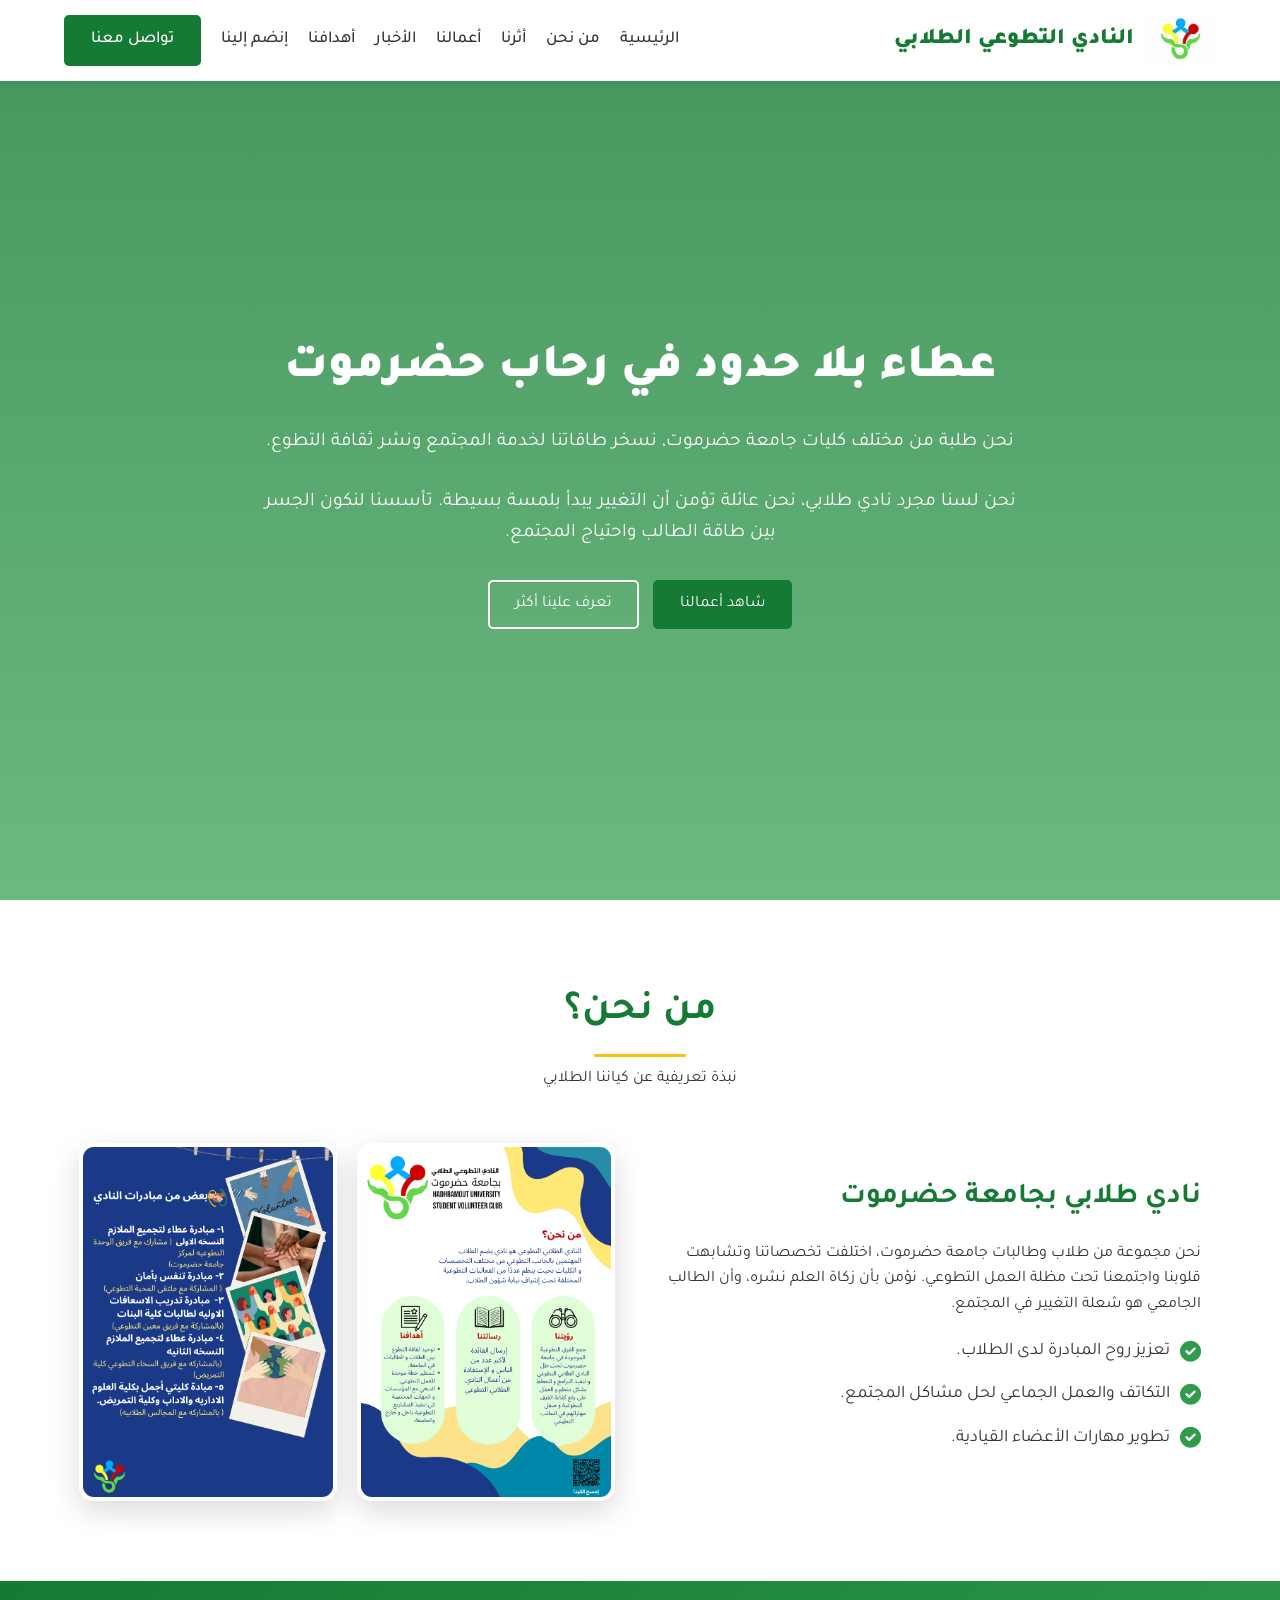
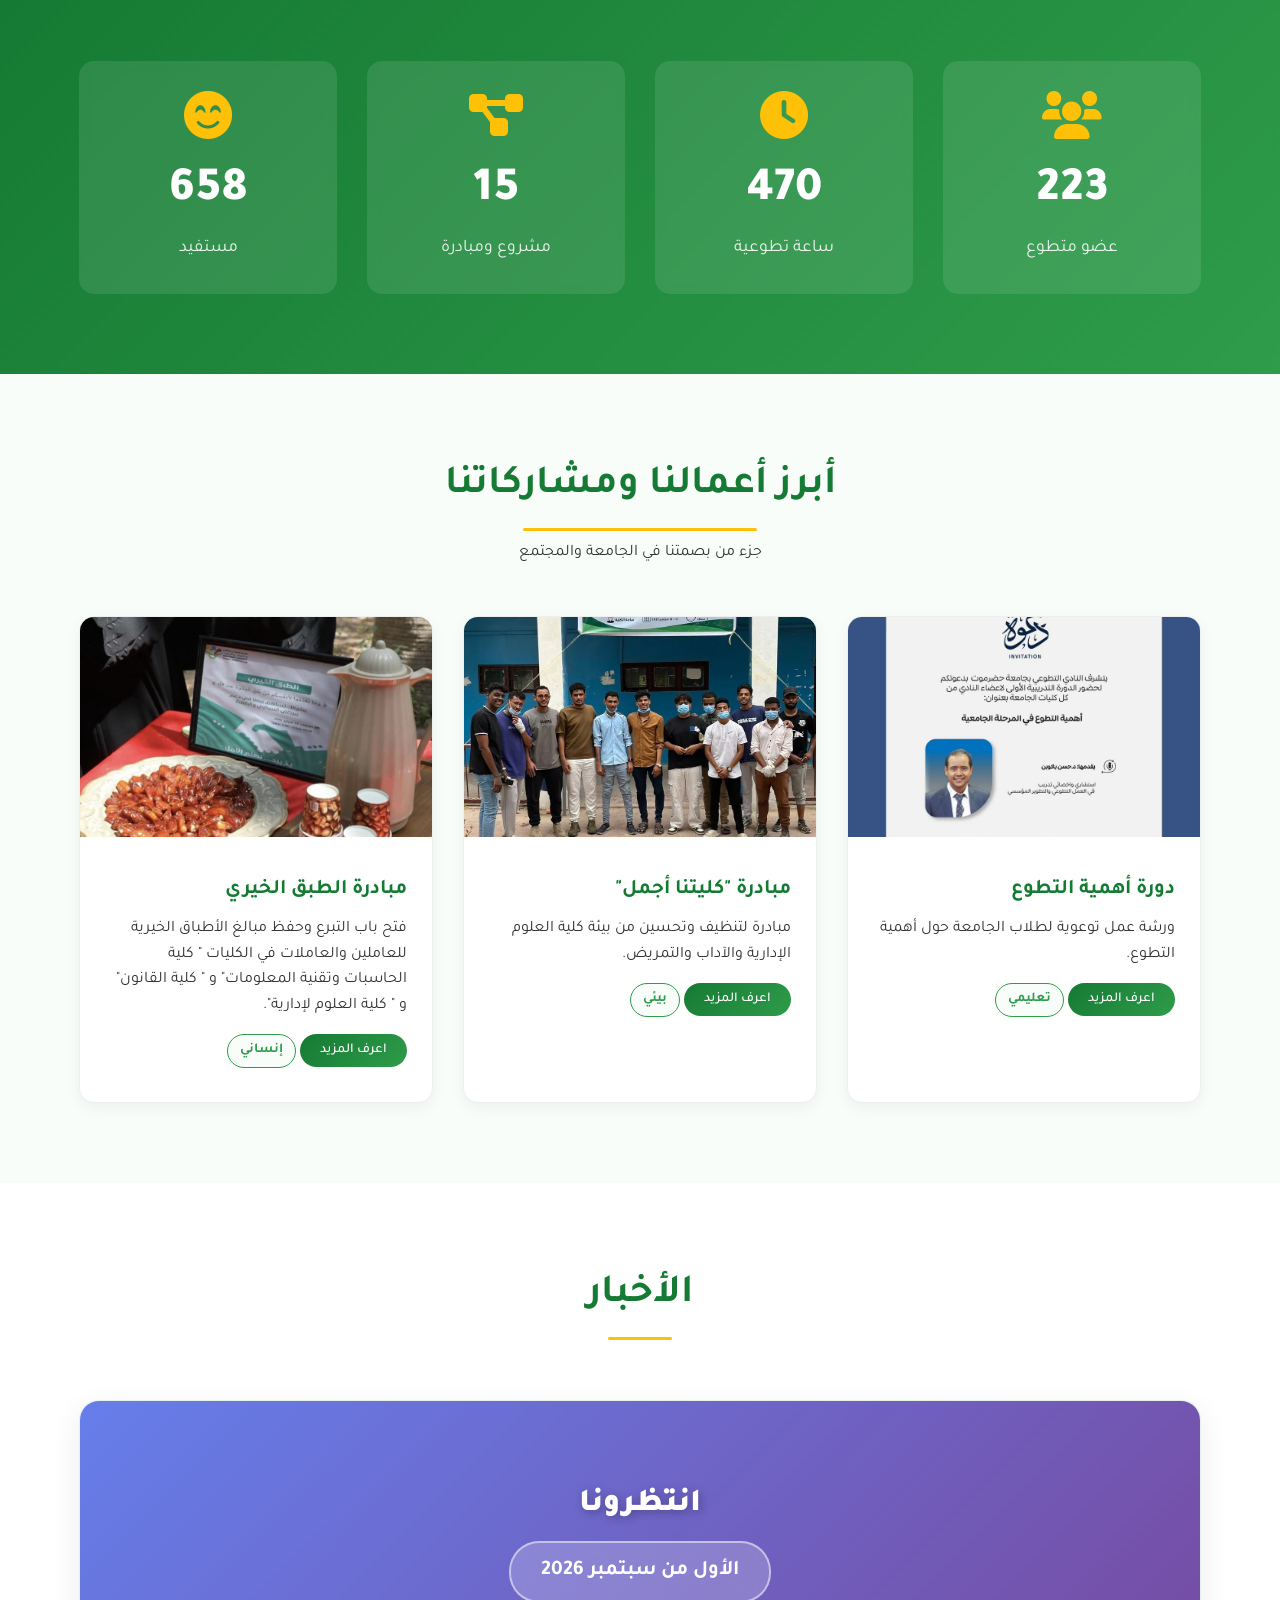
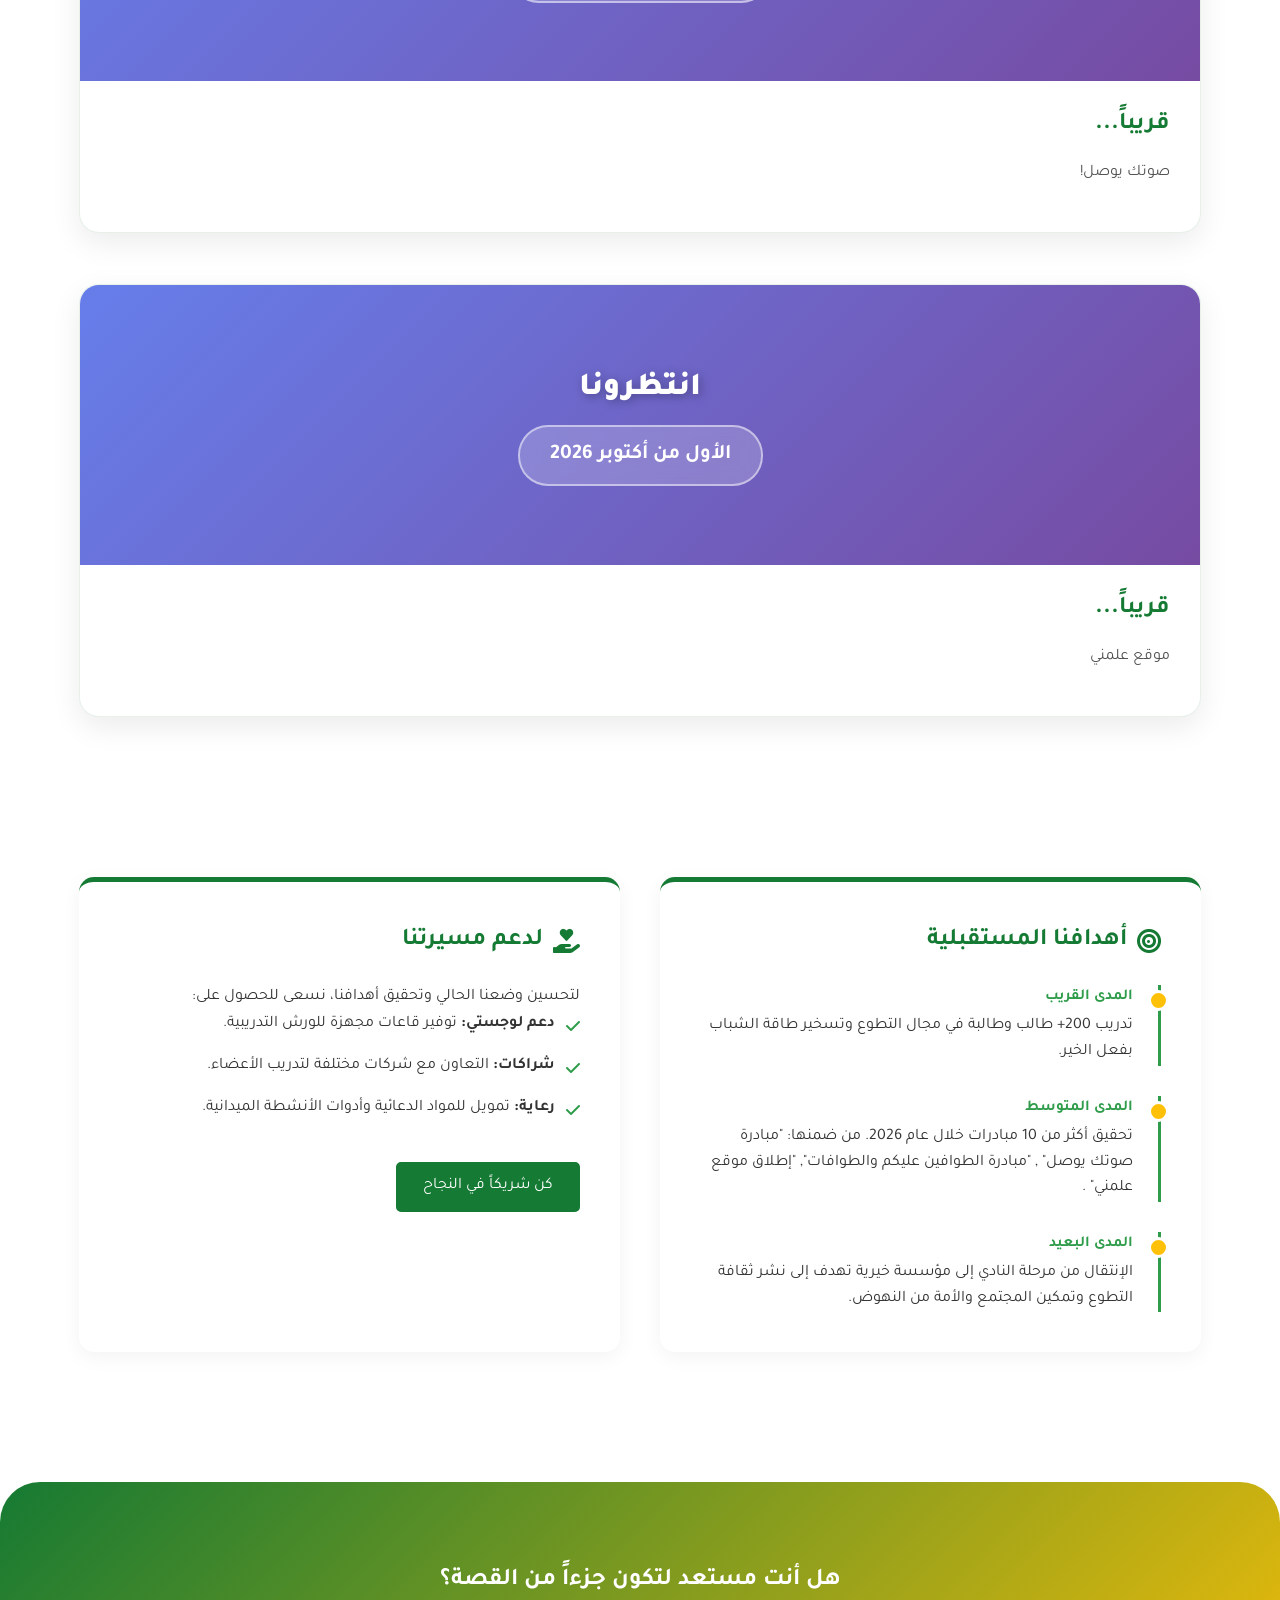
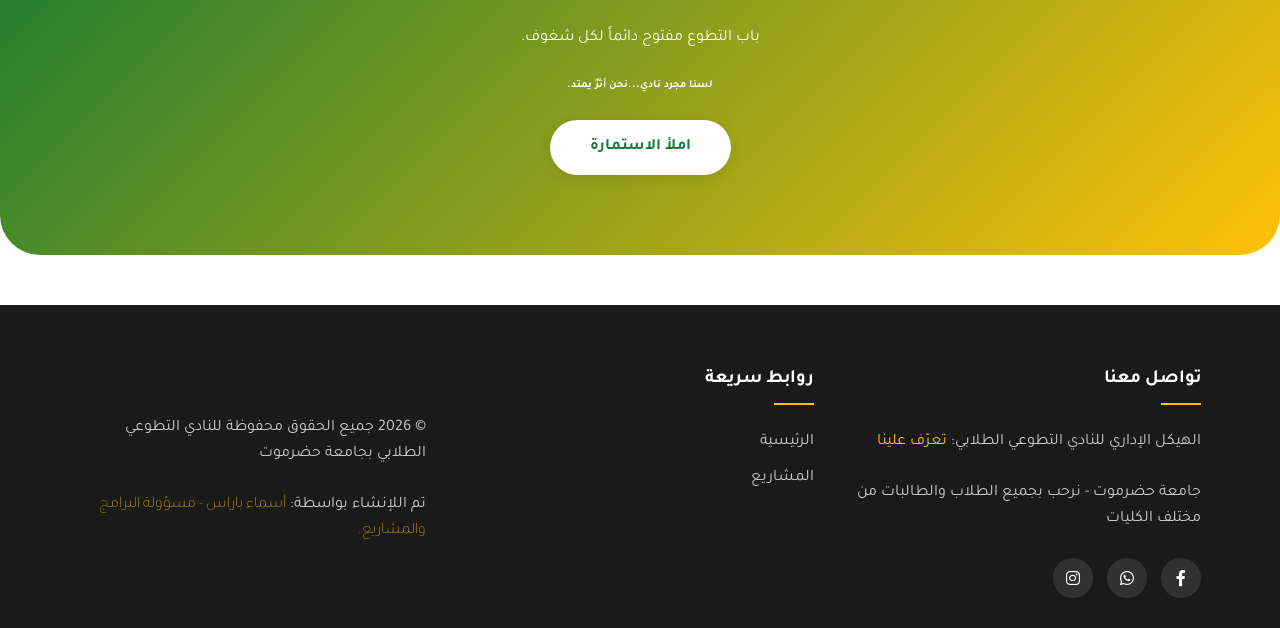
==== index.html @ a48327f8 "اضافة تشويق لموقع علمني" ====
<!DOCTYPE html>
<html lang="ar" dir="rtl">
<head>
    <meta charset="UTF-8">
    <meta name="viewport" content="width=device-width, initial-scale=1.0">
    <title>النادي التطوعي - جامعة حضرموت</title>
    <link href="https://fonts.googleapis.com/css2?family=Tajawal:wght@300;500;700;900&display=swap" rel="stylesheet">
    <link rel="stylesheet" href="https://cdnjs.cloudflare.com/ajax/libs/font-awesome/6.0.0/css/all.min.css">
    <link rel="stylesheet" href="style.css">
    <link rel="icon" type="image/jpeg" href="imgs/logofinal.jpeg">
    <meta property="og:title" content="النادي التطوعي الطلابي - جامعة حضرموت">
<meta property="og:description" content="منصة النادي الرسمية.. نساهم في بناء المجتمع ونشر ثقافة التطوع بين طلاب جامعة حضرموت.">
<meta property="og:image" content="https://hu-sv-club.netlify.app/imgs/logo.png">
<meta property="og:url" content="https://hu-sv-club.netlify.app">
</head>
<body>

    <header>
        <div class="container nav-container">
            <div class="logo">
                <img src="imgs/logofinal.jpeg" alt="شعار النادي التطوعي الطلابي" class="logo-img">
                <h2>النادي التطوعي الطلابي</h2>
            </div>
            <nav>
                <ul id="nav-menu">
                    <li><a href="#home">الرئيسية</a></li>
                    <li><a href="#about">من نحن</a></li>
                    <li><a href="#impact">أثرنا</a></li>
                    <li><a href="#activities">أعمالنا</a></li>
                    <li><a href="#news">الأخبار </a></li>
                    <li><a href="#goals">أهدافنا </a></li>                
                    <li><a href="#join">إنضم إلينا </a></li>                   
                    <li><a href="#contact" class="btn-primary">تواصل معنا</a></li>
                </ul>
            </nav>
            <div class="hamburger">
                <i class="fas fa-bars"></i>
            </div>
        </div>
    </header>

    <section id="home" class="hero">
        <div class="overlay"></div>
        <div class="hero-content">
            <h1 class="animate-up">عطاء بلا حدود في رحاب حضرموت</h1>
            <p class="animate-up delay-1">نحن طلبة من مختلف كليات جامعة حضرموت, نسخر طاقاتنا لخدمة المجتمع ونشر ثقافة التطوع.</p>
            <p class="animate-up delay-2">نحن لسنا مجرد نادي طلابي، نحن عائلة تؤمن أن التغيير يبدأ بلمسة بسيطة. تأسسنا لنكون الجسر بين طاقة الطالب واحتياج المجتمع.</p>
            <div class="hero-btns animate-up delay-2">
                <a href="#activities" class="btn-primary">شاهد أعمالنا</a>
                <a href="#about" class="btn-outline">تعرف علينا أكثر</a>
            </div>
        </div>
    </section>

    <section id="about" class="section">
        <div class="container">
            <div class="section-title">
                <h2>من نحن؟</h2>
                <p>نبذة تعريفية عن كياننا الطلابي</p>
            </div>
            <div class="about-grid">
                <div class="about-text hidden">
                    <h3>نادي طلابي بجامعة حضرموت</h3>
                    <p>نحن مجموعة من طلاب وطالبات جامعة حضرموت، اختلفت تخصصاتنا وتشابهت قلوبنا واجتمعنا تحت مظلة العمل التطوعي. نؤمن بأن زكاة العلم نشره، وأن الطالب الجامعي هو شعلة التغيير في المجتمع.</p>
                    
                    <ul class="about-list">
                        <li><i class="fas fa-check-circle"></i> تعزيز روح المبادرة لدى الطلاب.</li>
                        <li><i class="fas fa-check-circle"></i> التكاتف والعمل الجماعي لحل مشاكل المجتمع.</li>
                        <li><i class="fas fa-check-circle"></i> تطوير مهارات الأعضاء القيادية.</li>
                    </ul>
                </div>
                <div class="about-images-container hidden">
                    <div class="about-gallery">
                        <div class="gallery-item">
                            <img src="imgs/whoarewe1.png" alt="من نحن">
                            <div class="gallery-overlay"></div>
                        </div>
                        <div class="gallery-item">
                            <img src="imgs/whoarewe2.png" alt="من نحن">
                            <div class="gallery-overlay"></div>
                        </div>
                    </div>
                </div>
            </div>
        </div>
    </section>

    <section id="impact" class="impact-section">
        <div class="container">
            <div class="stats-grid">
                <div class="stat-item">
                    <i class="fas fa-users"></i>
                    <h3 class="counter" data-target="223">0</h3>
                    <p>عضو متطوع</p>
                </div>
                <div class="stat-item">
                    <i class="fas fa-clock"></i>
                    <h3 class="counter" data-target="500">0</h3>
                    <p>ساعة تطوعية</p>
                </div>
                <div class="stat-item">
                    <i class="fas fa-project-diagram"></i>
                    <h3 class="counter" data-target="15">0</h3>
                    <p>مشروع ومبادرة</p>
                </div>
                <div class="stat-item">
                    <i class="fas fa-smile-beam"></i>
                    <h3 class="counter" data-target="700">0</h3>
                    <p>مستفيد</p>
                </div>
            </div>
        </div>
    </section>

    <section id="activities" class="section bg-light">
        <div class="container">
            <div class="section-title">
                <h2>أبرز أعمالنا ومشاركاتنا</h2>
                <p>جزء من بصمتنا في الجامعة والمجتمع</p>
            </div>
            <div class="projects-grid">
                <div class="project-card hidden">
                    <div class="card-img">
                        <img src="imgs/act1.jpeg" alt="نشاط تعليمي">
                    </div>
                    <div class="card-content">
                        <h4>دورة أهمية التطوع</h4>
                        <p>ورشة عمل توعوية لطلاب الجامعة حول أهمية التطوع.</p>
                        <button class="btn-read-more btn-small" onclick="toggleProjectDetails(this)">اعرف المزيد</button>
                        <div class="project-details">
                            <p>أقيمت هذه الدورة بهدف رفع الوعي بأهمية العمل التطوعي للطلاب الجامعيين، حيث شهدت حضوراً واسعاً من مختلف الكليات. وقدّم محاور اللقاء الدكتور حسن باكوبن, الذي أسهم بطرحه العلمي وخبرته في إثراء محتوى اللقاء وتحقيق أهدافه.</p>
                            <ul>
                                <li>تعزيز ثقافة العمل التطوعي وتوسيع دائرة المشاركة المجتمعية </li>
                                <li>إعداد كوادر طلابية فعّالة وتقسيم الكليات إلى فرق تطوعية تعمل تحت مظلة النادي التطوعي الطلابي</li>
                                <li>تعريف شامل بمفهوم العمل التطوعي وأهدافه</li>
                                <li>الحوارات والمناقشات مع الطلبة المهتمين بالانضمام للعمل التطوعي</li>
                                <li>عرض نماذج ناجحة من المشاريع التطوعية</li>
                                <li>تفعيل دور الشباب في خدمة المجتمع</li>
                            </ul>
                            <p>استفاد من هذه الورشة أكثر من 200 طالباً وطالبة.</p>
                        </div>
                        <span class="tag">تعليمي</span>
                    </div>
                </div>
                <div class="project-card hidden">
                    <div class="card-img">
                        <img src="imgs/cleanjpg.jpeg" alt="مبادرة كليتنا أجمل ">
                    </div>
                    <div class="card-content">
                        <h4>مبادرة "كليتنا أجمل"</h4>
                        <p>مبادرة لتنظيف وتحسين من بيئة كلية العلوم الإدارية والآداب والتمريض.</p>
                        <button class="btn-read-more btn-small" onclick="toggleProjectDetails(this)">اعرف المزيد</button>
                        <div class="project-details">
                            <p>انطلقت هذه المبادرة من حرصنا على توفير بيئة تعليمية نظيفة وصحية للطلاب وأعضاء هيئة التدريس.</p>
                            <ul>
                                <li>تنظيف ساحة الكلية </li>
                                <li>زراعة أشجار وأزهار داخل الحرم الجامعي</li>
                                <li>التوعية بطريقة رمي النفايات بشكل صحيح</li>
                                <li>توزيع صناديق النفايات على المناطق المختلفة بالكلية</li>
                            </ul>
                            <p>شارك في هذه المبادرة أكثر من 12 متطوعاً وحققت نتائج مذهلة في تحسين بيئة الكليات.</p>
                        </div>
                        <span class="tag">بيئي</span>
                    </div>
                </div>
                <div class="project-card hidden">
                    <div class="card-img">
                        <img src="imgs/work3.PNG" alt="الطبق الخيري">
                    </div>
                    <div class="card-content">
                        <h4>مبادرة الطبق الخيري</h4>
                        <p>فتح باب التبرع وحفظ مبالغ الأطباق الخيرية للعاملين والعاملات في الكليات " كلية الحاسبات وتقنية المعلومات" و " كلية القانون" و " كلية العلوم لإدارية".</p>
                        <button class="btn-read-more btn-small" onclick="toggleProjectDetails(this)">اعرف المزيد</button>
                        <div class="project-details">
                            <p>هدفت هذه المبادرة إلى مد يد العون للعاملين والعاملات في الكليات، حيث تم جمع التبرعات من الطلاب وأعضاء هيئة التدريس.</p>
                            <ul>
                                <li>جمع التبرعات المالية وإعطاءها للعاملين والعاملات في الكليات</li>
                                <li>مساعدة العمال والعاملات المحتاجين في الكليات</li>
                                <li>نشر ثقافة التكافل والتعاون في المجتمع الجامعي</li>
                            </ul>
                            
                            <!-- <p>تم توزيع أكثر من 100 طبق خيري على العاملين في الكليات المستهدفة.</p> -->
                        </div>
                        <span class="tag">إنساني</span>
                    </div>
                </div>
            </div>
        </div>
    </section>

    <!-- News Section -->
    <section id="news" class="section">
        <div class="container">
            <div class="section-title">
                <h2>الأخبار</h2>
                
            </div>
            
            <!-- 
            <div class="news-container">
                
                News Card 1: Competition Registration
                <div class="news-card">
                    <div class="news-image">
                        Placeholder for competition image - replace with actual image
                        <img  src="imgs/ramadan.jpeg" alt="فتح باب التسجيل للمسابقة" onerror="this.style.display='none'">
                        <div class="news-overlay">
                            <span class="news-tag">مسابقة</span>
                        </div>
                    </div>
                    <div class="news-content">
                        <h3>فتح باب التسجيل في مسابقة راوي رمضان</h3>
                        <p class="news-excerpt">نعلن عن فتح باب المشاركة في مسابقة راوي رمضان... فرصة لنرى رمضان بعينك, بصوتك, او بإبداع ما تصفه كلماتك!</p>
                        <div class="news-details" style="display: none;">
                            <p>يُعلن النادي التطوعي الطلابي عن فتح باب المشاركة في مسابقة راوي رمضان لجميع طلاب وطالبات جامعة حضرموت.</p>
                            <h4>🎙️ يعلن النادي التطوعي الطلابي بجامعة حضرموت عن انطلاق مسابقة: راوي رمضان.</h4>
                            <br><p>
لأن رمضان شهر الحكايا التي تسكن القلوب، ولأن لكل منا صوته الخاص.. ندعوكم لمشاركتنا إبداعكم!
</p>
<br>
<p style="font-size: large; font-family: 'Franklin Gothic Medium', 'Arial Narrow', Arial, sans-serif;" >
✨ عن المسابقة: 
<br>


مسابقة ثقافية اجتماعية وإبداعية لصناعة محتوى (صوتي أو مكتوب) يجسد روحانية وفضائل الشهر الكريم، سواء كان بودكاست، قصة قصيرة، نشيد ، فيلم قصير، أو أي لون أدبي يلامس الوجدان .
<br>
🎯 لمن المسابقة؟
<br>
المجال مفتوح لكافة المبدعين من داخل جامعة حضرموت.
<br>
📝 شروط المشاركة:
<br>
-أن يكون المحتوى أصيلاً ومن صنع العضو/المشارك.
<br>
-التركيز على القيم الرمضانية والإنسانية.
<br>
⏳آخر موعد لتسليم المشاركات هو :
<br>
٢٠ رمضان.
<br>
🏆:
<br>
تنتظر الفائزين جوائز قيمة سيتم الإعلان عنها مع نتائج التقييم.
<br>
🔗للتسجيل:
<br>
<a href="https://forms.gle/vqMQ4KVFKj9GSDbM7"><span style="color:var(--accent);">اضغط هنا </span></a>
<br><br>

ننتظر إبداعكم لنروي رمضان معاً
ونسمع عنه من حكاياتكم
ونقرأ أحاسيسه بين أيديكم 🌙🤍…</p>
                            <!-- <p>المسابقة تتضمن عدة محاور:</p>
                            <ul>
                                <li>الابتكار في خدمة المجتمع</li>
                                <li>أفضل مبادرة تطوعية</li>
                                <li>أفضل فيديو توعوي</li>
                            </ul>
                            <p>الموعد النهائي للتسجيل: نهاية الشهر الجاري</p>
                            <p>للاستفسار تواصل معنا عبر وسائل التواصل الاجتماعي</p> -->
                        <!-- </div>
                        <button class="btn-read-more" onclick="toggleNewsDetails(this)">إقرأ المزيد</button>
                    </div>
                </div>  -->
                
<!-- News Card 2: Surprise Element -->
                <div class="news-card surprise-card">
                    <div class="news-image">
                        <!-- Placeholder for surprise image - replace with actual image -->
                        <img src="imgs/surprise.jpg" alt="مفاجأة" onerror="this.style.display='none'">
                        <div class="countdown-badge">
                            <span class="countdown-text">انتظرونا</span>
                            <span class="countdown-date">الأول من سبتمبر 2026</span>
                        </div>
                    </div>
                    <div class="news-content">
                        <h3>قريباً...</h3>
                        <p class="news-excerpt">صوتك يوصل!</p>
                    </div>
                </div>
<br> <br>
                <!-- News Card 3: Surprise Element -->
                <div class="news-card surprise-card">
                    <div class="news-image">
                        <!-- Placeholder for surprise image - replace with actual image -->
                        <img src="imgs/surprise.jpg" alt="مفاجأة" onerror="this.style.display='none'">
                        <div class="countdown-badge">
                            <span class="countdown-text">انتظرونا</span>
                            <span class="countdown-date">الأول من أكتوبر 2026</span>
                        </div>
                    </div>
                    <div class="news-content">
                        <h3>قريباً...</h3>
                        <p class="news-excerpt">موقع علمني</p>
                    </div>
                </div>

            </div>
        </div>

    </section>





    <section id="goals" class="section">
        <div class="container">
            <div class="goals-needs-grid">
                <div class="goals-box hidden">
                    <h3><i class="fas fa-bullseye"></i> أهدافنا المستقبلية</h3>
                    <div class="timeline">
                        <div class="timeline-item">
                            <span>المدى القريب</span>
                            <p>تدريب 200+ طالب وطالبة في مجال التطوع وتسخير طاقة الشباب بفعل الخير.</p>
                            <!-- <p>تدريب 50 طالب جديد على أساسيات البرمجة.</p> -->
                        </div>
                        <div class="timeline-item">
                            <span>المدى المتوسط</span>
                            <p>تحقيق أكثر من 10 مبادرات خلال عام 2026. من ضمنها: "مبادرة صوتك يوصل" , "مبادرة الطوافين عليكم والطوافات", "إطلاق موقع علمني" . </p>
                            <!-- <p>إطلاق تطبيق "دليلك الجامعي" لخدمة الطلاب.</p> -->
                        </div>
                        <div class="timeline-item">
                            <span>المدى البعيد</span>
                            <p>الإنتقال من مرحلة النادي إلى مؤسسة خيرية تهدف إلى نشر ثقافة التطوع وتمكين المجتمع والأمة من النهوض.</p>
                            <!-- <p>تأسيس حاضنة مشاريع تقنية تطوعية دائمة.</p> -->
                        </div>
                    </div>
                </div>
                <div class="needs-box hidden">
                    <h3><i class="fas fa-hand-holding-heart"></i> لدعم مسيرتنا</h3>
                    <p>لتحسين وضعنا الحالي وتحقيق أهدافنا، نسعى للحصول على:</p>
                    <ul class="needs-list">
                        <li><strong>دعم لوجستي:</strong> توفير قاعات مجهزة للورش التدريبية.</li>
                        <li><strong>شراكات:</strong> التعاون مع شركات مختلفة لتدريب الأعضاء.</li>
                        <li><strong>رعاية:</strong> تمويل للمواد الدعائية وأدوات الأنشطة الميدانية.</li>
                    </ul>
                    <a href="#contact" class="btn-primary mt-20">كن شريكاً في النجاح</a>
                </div>
            </div>
        </div>
    </section>

    <section id="join" class="section-cta">
        <div class="cta-box">
            <h2>هل أنت مستعد لتكون جزءاً من القصة؟</h2>  
            <br>       
            <p>باب التطوع مفتوح دائماً لكل شغوف.</p>
            <br>
           <h6>لسنا مجرد نادي...نحن أثرٌ يمتد.</h6>
            <a href="https://forms.gle/TTavTkC4iq4t9Yu57" class="btn-white">املأ الاستمارة</a>
        </div>
    </section>

    <footer id="contact">
        <div class="container footer-content">
            <div class="footer-col">
                <h3>تواصل معنا</h3>
                <p>الهيكل الإداري للنادي التطوعي الطلابي: <a href="./viow/index.html" ><span style="color:var(--accent);">تعرّف علينا</span></a></p>
                <br>
                <p>جامعة حضرموت - نرحب بجميع الطلاب والطالبات من مختلف الكليات</p>
                <br>
                <div class="social-links">
                    
                    <a href="https://www.facebook.com/profile.php?id=61580334280166" class="facebook"><i class="fab fa-facebook-f" id="facebook" ></i></a>

                    <a href="https://chat.whatsapp.com/EbqLGeZW6TzB6UMLQYkn0q" class="whatsapp"><i class="fab fa-whatsapp" id="whatsapp"></i></a>

                    <a href="https://www.instagram.com/husv_club?igsh=cGF0ZnljNG9mM2l3" class="instagram"><i class="fab fa-instagram" id="instagram" ></i></a>

                </div>
            </div>
            <div class="footer-col">
                <h3>روابط سريعة</h3>
                <ul>
                    <li><a href="#home">الرئيسية</a></li>
                    <li><a href="#activities">المشاريع</a></li>
                </ul>
            </div>
            <div class="footer-col">
                <br>
                <br>
                <p>&copy; 2026  جميع الحقوق محفوظة للنادي التطوعي الطلابي بجامعة حضرموت</p>
                <br>
                <p>تم اللإنشاء بواسطة: <a href="https://wa.me/967778532932"><span style="color:var(--accent); font-weight: lighter;">أسماء باراس - مسؤولة البرامج والمشاريع.
                </a></span></p>
                
            </div>
        </div>
    </footer>

    <!-- Lightbox for images -->
    <div id="lightbox" class="lightbox">
        <span class="lightbox-close">&times;</span>
        <img class="lightbox-image" src="" alt="الصورة الكاملة">
    </div>

    <script src="script.js"></script>
</body>
</html>
---- style.css ----
/* إعدادات المتغيرات والألوان - الثيم الأخضر */
:root {
    --primary: #157a33; /* أخضر داكن احترافي - لون رسمي */
    --secondary: #2e9c4a; /* أخضر فاتح حيوي - للتفاعل */
    --accent: #ffc107; /* أصفر ذهبي للإبراز - يتماشى رائع مع الأخضر */
    --dark: #333;
    --light: #f8fdf9; /* خلفية فاتحة جداً بمسحة خضراء خفيفة */
    --white: #fff;
    --font-main: 'Tajawal', sans-serif;
}


/* التنسيق العام */
* {
    margin: 0;
    padding: 0;
    box-sizing: border-box;
    scroll-behavior: smooth;
}

body {
    font-family: var(--font-main);
    line-height: 1.6;
    color: var(--dark);
    background-color: var(--white);
    overflow-x: hidden;
}

a { text-decoration: none; color: inherit; }
ul { list-style: none; }
.container { width: 90%; max-width: 1200px; margin: 0 auto; padding: 0 15px; }

/* الأزرار */
.btn-primary {
    background: var(--primary);
    color: var(--white);
    padding: 10px 25px;
    border-radius: 5px;
    transition: 0.3s;
    display: inline-block;
    border: 2px solid var(--primary);
}
.btn-primary:hover { background: var(--secondary); border-color: var(--secondary); transform: translateY(-2px); }

.btn-outline {
    border: 2px solid var(--white);
    color: var(--white);
    padding: 10px 25px;
    border-radius: 5px;
    margin-right: 10px;
    transition: 0.3s;
    display: inline-block;
}
.btn-outline:hover { background: var(--white); color: var(--primary); }

/* القائمة العلوية Header */
header {
    background: var(--white);
    box-shadow: 0 2px 10px rgba(0,0,0,0.1);
    position: fixed;
    width: 100%;
    top: 0;
    z-index: 1000;
}
.nav-container {
    display: flex;
    justify-content: space-between;
    align-items: center;
    padding: 15px 0;
}
.logo {
    display: flex;
    align-items: center;
    gap: 12px;
}
.logo-img {
    height: 50px;
    width: auto;
    object-fit: contain;
    border-radius: 8px;
}
.logo h2 { color: var(--primary); font-weight: 900; margin: 0; font-size: 1.4rem; white-space: nowrap; }
nav ul { display: flex; gap: 20px; align-items: center; }
nav a { font-weight: 500; transition: color 0.3s; font-size: 1.05rem; }
nav a:hover { color: var(--secondary); }
.hamburger { display: none; font-size: 1.5rem; cursor: pointer; color: var(--primary); }

/* Hero Section */
.hero {
    height: 100vh;
    /* هام: ضعي هنا رابط صورة خلفية تعبر عن التطوع أو الجامعة */
    background: url('https://via.placeholder.com/1920x1080/1a4d2e/ffffff?text=خلفية+النادي') no-repeat center center/cover;
    position: relative;
    display: flex;
    align-items: center;
    justify-content: center;
    text-align: center;
    color: var(--white);
    padding-top: 60px;
}
.overlay {
    position: absolute; top: 0; left: 0; width: 100%; height: 100%;
    /* تدرج لوني أخضر شفاف فوق الصورة */
    background: linear-gradient(rgba(21, 122, 51, 0.8), rgba(46, 156, 74, 0.7));
}
.hero-content { position: relative; z-index: 1; max-width: 800px; padding: 20px; }
.hero-content h1 { font-size: 3rem; margin-bottom: 20px; font-weight: 900; }
.hero-content p { font-size: 1.2rem; margin-bottom: 30px; opacity: 0.95; }

/* Sections General */
.section { padding: 80px 0; }
.section-title { text-align: center; margin-bottom: 50px; }
.section-title h2 { font-size: 2.5rem; color: var(--primary); margin-bottom: 10px; position: relative; display: inline-block; }
.section-title h2::after { content: ''; display: block; width: 60%; height: 3px; background: var(--accent); margin: 10px auto 0; border-radius: 2px; }
.bg-light { background-color: var(--light); }

/* About Section */
.about-grid { display: grid; grid-template-columns: 1fr 1fr; gap: 50px; align-items: center; }
.about-text h3 { font-size: 1.8rem; color: var(--primary); margin-bottom: 20px; }
.about-list { margin-top: 20px; }
.about-list li { margin-bottom: 15px; font-size: 1.1rem; display: flex; align-items: center; }
.about-list i { color: var(--secondary); margin-left: 10px; font-size: 1.3rem; }
.about-image img { width: 100%; border-radius: 15px; box-shadow: 0 15px 30px rgba(0,0,0,0.1); border: 3px solid var(--white); }

/* About Section - Dual Images Gallery */
.about-images-container {
    display: flex;
    justify-content: center;
    align-items: center;
}

.about-gallery {
    display: flex;
    gap: 20px;
    justify-content: center;
    align-items: stretch;
    width: 100%;
}

.gallery-item {
    position: relative;
    flex: 1;
    max-width: 280px;
    border-radius: 15px;
    overflow: hidden;
    box-shadow: 0 10px 30px rgba(0, 0, 0, 0.15);
    border: 4px solid var(--white);
    transition: all 0.4s ease;
    cursor: pointer;
}

.gallery-item::before {
    content: '';
    position: absolute;
    top: 0;
    left: 0;
    right: 0;
    bottom: 0;
    border: 2px solid var(--secondary);
    border-radius: 11px;
    opacity: 0;
    transition: opacity 0.4s ease;
    z-index: 2;
    pointer-events: none;
}

.gallery-item img {
    width: 100%;
    height: 350px;
    object-fit: cover;
    transition: transform 0.5s ease;
    display: block;
}

.gallery-overlay {
    position: absolute;
    top: 0;
    left: 0;
    right: 0;
    bottom: 0;
    background: linear-gradient(to top, rgba(21, 122, 51, 0.3) 0%, transparent 50%);
    opacity: 0;
    transition: opacity 0.4s ease;
    pointer-events: none;
}

/* Hover Effects */
.gallery-item:hover {
    transform: translateY(-8px);
    box-shadow: 0 20px 40px rgba(21, 122, 51, 0.25);
}

.gallery-item:hover::before {
    opacity: 1;
}

.gallery-item:hover img {
    transform: scale(1.08);
}

.gallery-item:hover .gallery-overlay {
    opacity: 1;
}

/* Animation on page load */
@keyframes galleryFadeIn {
    from {
        opacity: 0;
        transform: scale(0.95) translateY(20px);
    }
    to {
        opacity: 1;
        transform: scale(1) translateY(0);
    }
}

.about-images-container {
    animation: galleryFadeIn 0.8s ease forwards;
}

.gallery-item:nth-child(1) {
    animation: galleryFadeIn 0.8s ease forwards;
    animation-delay: 0.2s;
    opacity: 0;
}

.gallery-item:nth-child(2) {
    animation: galleryFadeIn 0.8s ease forwards;
    animation-delay: 0.4s;
    opacity: 0;
}

/* Impact / Stats Section */
.impact-section {
    /* تدرج لوني أخضر */
    background: linear-gradient(135deg, var(--primary), var(--secondary));
    padding: 80px 0;
    color: var(--white);
    text-align: center;
    position: relative;
}
.stats-grid { display: grid; grid-template-columns: repeat(auto-fit, minmax(220px, 1fr)); gap: 30px; }
.stat-item { background: rgba(255,255,255,0.1); padding: 30px 20px; border-radius: 15px; backdrop-filter: blur(5px); }
.stat-item i { font-size: 3rem; margin-bottom: 15px; color: var(--accent); }
.stat-item h3 { font-size: 3rem; font-weight: 900; margin-bottom: 5px; }
.stat-item p { font-size: 1.1rem; opacity: 0.9; }

/* Activities / Cards */
.projects-grid {
    display: grid;
    grid-template-columns: repeat(auto-fit, minmax(300px, 1fr));
    gap: 30px;
}
.project-card {
    background: var(--white);
    border-radius: 15px;
    overflow: hidden;
    box-shadow: 0 5px 15px rgba(0,0,0,0.05);
    transition: transform 0.3s, box-shadow 0.3s;
    border: 1px solid #eee;
}
.project-card:hover { transform: translateY(-10px); box-shadow: 0 15px 30px rgba(21, 122, 51, 0.1); }
.card-img img { width: 100%; height: 220px; object-fit: cover; }
.card-content { padding: 25px; }
.card-content h4 { color: var(--primary); margin-bottom: 10px; font-size: 1.3rem; }
.tag {
    background: var(--light); color: var(--secondary); padding: 5px 12px;
    font-size: 0.85rem; border-radius: 20px; display: inline-block; margin-top: 15px; font-weight: bold;
    border: 1px solid var(--secondary);
}

/* Project Details Styles */
.project-details {
    display: none;
    margin: 15px 0;
    padding: 15px;
    background: var(--light);
    border-radius: 10px;
    border-right: 4px solid var(--secondary);
}

.project-details p {
    margin-bottom: 10px;
    line-height: 1.6;
}

.project-details ul {
    list-style: disc;
    padding-right: 20px;
    margin-bottom: 10px;
}

.project-details li {
    margin-bottom: 5px;
    color: var(--dark);
}

/* Button positioning in project cards */
.project-card .card-content {
    position: relative;
}

.project-card .btn-read-more {
    margin-top: 10px;
    margin-bottom: 10px;
}

/* News Section Styles */
.news-container {
    display: flex;
    flex-direction: column;
    gap: 30px;
    max-width: 800px;
    margin: 0 auto;
}

.news-card {
    background: var(--white);
    border-radius: 20px;
    overflow: hidden;
    box-shadow: 0 10px 30px rgba(0, 0, 0, 0.08);
    transition: all 0.4s ease;
    border: 1px solid rgba(21, 122, 51, 0.1);
}

.news-card:hover {
    transform: translateY(-5px);
    box-shadow: 0 15px 40px rgba(21, 122, 51, 0.15);
}

.news-image {
    position: relative;
    width: 100%;
    height: 280px;
    overflow: hidden;
    background: linear-gradient(135deg, var(--primary), var(--secondary));
}

.news-image img {
    width: 100%;
    height: 100%;
    object-fit: cover;
    transition: transform 0.5s ease;
}

.news-card:hover .news-image img {
    transform: scale(1.05);
}

.news-overlay {
    position: absolute;
    top: 0;
    left: 0;
    right: 0;
    bottom: 0;
    background: linear-gradient(to top, rgba(21, 122, 51, 0.7) 0%, transparent 60%);
    display: flex;
    align-items: flex-end;
    padding: 20px;
}

.news-tag {
    background: var(--accent);
    color: var(--dark);
    padding: 8px 20px;
    border-radius: 25px;
    font-weight: 700;
    font-size: 0.9rem;
}

.news-content {
    padding: 25px 30px;
}

.news-content h3 {
    color: var(--primary);
    font-size: 1.5rem;
    margin-bottom: 15px;
    font-weight: 700;
}

.news-excerpt {
    color: var(--dark);
    line-height: 1.7;
    margin-bottom: 20px;
    opacity: 0.85;
}

.news-details {
    margin-bottom: 20px;
    padding: 20px;
    background: var(--light);
    border-radius: 15px;
    border-right: 4px solid var(--secondary);
}

.news-details p {
    margin-bottom: 15px;
    line-height: 1.8;
}

.news-details ul {
    list-style: disc;
    padding-right: 20px;
    margin-bottom: 15px;
}

.news-details li {
    margin-bottom: 8px;
    color: var(--dark);
}

.btn-read-more {
    background: linear-gradient(135deg, var(--primary), var(--secondary));
    color: var(--white);
    border: none;
    padding: 12px 30px;
    border-radius: 25px;
    font-family: var(--font-main);
    font-size: 1rem;
    font-weight: 600;
    cursor: pointer;
    transition: all 0.3s ease;
    display: inline-block;
}

.btn-read-more:hover {
    transform: translateY(-2px);
    box-shadow: 0 8px 20px rgba(21, 122, 51, 0.3);
}

/* Small button for project cards */
.btn-read-more.btn-small {
    padding: 8px 20px;
    font-size: 0.85rem;
    border-radius: 20px;
    font-weight: 500;
}

/* Surprise Card Styles */
.surprise-card .news-image {
    background: linear-gradient(135deg, #667eea 0%, #764ba2 100%);
    display: flex;
    align-items: center;
    justify-content: center;
}

.surprise-card:hover .news-image img {
    transform: none;
}

.countdown-badge {
    text-align: center;
    color: var(--white);
    animation: pulse 2s infinite;
}

.countdown-text {
    display: block;
    font-size: 2rem;
    font-weight: 900;
    text-shadow: 2px 2px 10px rgba(0, 0, 0, 0.3);
    margin-bottom: 10px;
}

.countdown-date {
    display: inline-block;
    background: rgba(255, 255, 255, 0.2);
    backdrop-filter: blur(10px);
    padding: 12px 30px;
    border-radius: 30px;
    font-size: 1.3rem;
    font-weight: 700;
    border: 2px solid rgba(255, 255, 255, 0.5);
}

@keyframes pulse {
    0%, 100% {
        transform: scale(1);
    }
    50% {
        transform: scale(1.02);
    }
}

/* iPad and Tablet Styles */
@media (min-width: 768px) and (max-width: 1024px) {
    .container {
        max-width: 90%;
    }
    
    .hero-content h1 {
        font-size: 2.8rem;
    }
    
    .section-title h2 {
        font-size: 2.2rem;
    }
    
    .about-gallery {
        gap: 15px;
    }
    
    .gallery-item {
        max-width: 240px;
    }
    
    .gallery-item img {
        height: 280px;
    }
    
    .projects-grid {
        grid-template-columns: repeat(2, 1fr);
    }
    
    .stats-grid {
        grid-template-columns: repeat(2, 1fr);
    }
    
    .news-container {
        max-width: 100%;
    }
    
    .footer-content {
        grid-template-columns: repeat(2, 1fr);
    }
}

/* News Section Responsive */
@media (max-width: 768px) {
    .news-container {
        padding: 0 15px;
    }
    
    .news-image {
        height: 220px;
    }
    
    .news-content {
        padding: 20px;
    }
    
    .news-content h3 {
        font-size: 1.3rem;
    }
    
    .countdown-text {
        font-size: 1.5rem;
    }
    
    .countdown-date {
        font-size: 1.1rem;
        padding: 10px 20px;
    }
}

/* Goals & Needs */
.goals-needs-grid { display: grid; grid-template-columns: 1fr 1fr; gap: 40px; }
.goals-box, .needs-box {
    background: var(--white); padding: 40px; border-radius: 15px;
    box-shadow: 0 5px 20px rgba(0,0,0,0.05); border-top: 5px solid var(--primary);
}
.goals-box h3, .needs-box h3 { margin-bottom: 25px; color: var(--primary); display: flex; align-items: center; gap: 10px; font-size: 1.5rem;}
.timeline-item {
    border-right: 3px solid var(--secondary);
    padding-right: 25px; margin-bottom: 30px; position: relative;
}
.timeline-item:last-child { margin-bottom: 0; }
.timeline-item::before {
    content: ''; position: absolute; right: -11px; top: 5px;
    width: 15px; height: 15px; background: var(--accent); border-radius: 50%; border: 3px solid var(--white);
}
.timeline-item span { font-weight: bold; color: var(--secondary); font-size: 0.95rem; display: block; margin-bottom: 5px; }
.needs-list li { margin-bottom: 15px; position: relative; padding-right: 25px; line-height: 1.7; }
.needs-list li::before {
    content: '\f00c'; font-family: 'Font Awesome 6 Free'; font-weight: 900;
    color: var(--secondary); position: absolute; right: 0; top: 2px;
}
.mt-20 { margin-top: 25px; }

/* Footer */
footer { background: #1a1a1a; color: #ccc; padding: 60px 0 30px; }
.footer-content { display: grid; grid-template-columns: repeat(auto-fit, minmax(250px, 1fr)); gap: 40px; }
.footer-col h3 { color: var(--white); margin-bottom: 25px; position: relative; padding-bottom: 10px;}
.footer-col h3::after { content: ''; position: absolute; bottom: 0; right: 0; width: 40px; height: 2px; background: var(--accent); }
.footer-col ul li { margin-bottom: 10px; }
.footer-col ul a { transition: 0.3s; }
.footer-col ul a:hover { color: var(--accent); padding-right: 5px; }
.social-links a {
    color: var(--white); background: rgba(255,255,255,0.1);
    width: 40px; height: 40px; display: inline-flex;
    align-items: center; justify-content: center;
    border-radius: 50%; margin-left: 10px; transition: 0.3s;
}
/* .social-links a:hover { background: var(--primary); color: var(--white); transform: scale(1.1); } */
.facebook:hover{background: blue; color: var(--white); transform: scale(1.1); }
.whatsapp:hover{background: green; color: var(--white); transform: scale(1.1); }
.instagram:hover{background: linear-gradient(135deg, rgb(255, 0, 106), var(--accent)); transform: scale(1.1); }

/* Animation Helper Classes */
.hidden { opacity: 0; transform: translateY(40px); transition: all 0.8s ease; }
.show { opacity: 1; transform: translateY(0); }
.animate-up { animation: fadeUp 0.8s ease forwards; opacity: 0; }
.delay-1 { animation-delay: 0.2s; }
.delay-2 { animation-delay: 0.4s; }

@keyframes fadeUp {
    from { opacity: 0; transform: translateY(30px); }
    to { opacity: 1; transform: translateY(0); }
}

/* تجاوب الجوال (Mobile Responsiveness) */
@media (max-width: 991px) {
    .hero-content h1 { font-size: 2.5rem; }
    .about-grid { grid-template-columns: 1fr; text-align: center; }
    .about-list li { justify-content: center; }
    .about-list i { margin-left: 0; margin-right: 10px; }
    .goals-needs-grid { grid-template-columns: 1fr; }
}

@media (max-width: 768px) {
    .nav-container { flex-wrap: wrap; }
    .hamburger { display: block; }
    nav {
        width: 100%; display: none; margin-top: 15px;
        background: var(--white); padding: 20px; border-radius: 10px;
        box-shadow: 0 10px 20px rgba(0,0,0,0.05);
    }
    nav.active { display: block; }
    nav ul { flex-direction: column; align-items: flex-start; gap: 15px; }
    nav ul li { width: 100%; }
    nav a { display: block; padding: 5px 0; }
    .btn-primary.nav-btn { width: 100%; text-align: center; }
    
    .hero-content h1 { font-size: 2rem; }
    .section-title h2 { font-size: 2rem; }
    
    /* Logo responsive styles */
    .logo { gap: 8px; }
    .logo-img { height: 40px; }
    .logo h2 { font-size: 1.1rem; }
    
    .timeline-item { border-right: none; border-top: 3px solid var(--secondary); padding-right: 0; padding-top: 20px; }
    .timeline-item::before { right: auto; top: -9px; left: 0; }
    
    /* Fix for About Us section - stack images vertically on mobile */
    .about-gallery {
        flex-direction: column;
        align-items: center;
        gap: 20px;
        padding: 10px;
    }
    
    .gallery-item {
        max-width: 100%;
        width: 100%;
    }
    
    .gallery-item img {
        height: auto;
        width: 100%;
    }
}

.section-cta { padding: 50px 0; text-align: center; }
.cta-box { background: linear-gradient(135deg, var(--primary), var(--accent)); padding: 80px 40px; border-radius: 40px; color: white; }
.btn-white { background: white; color: var(--primary); padding: 15px 40px; border-radius: 50px; text-decoration: none; display: inline-block; margin-top: 25px; font-weight: 700; transition: var(--transition); box-shadow: 0 4px 15px rgba(0,0,0,0.1); }
.btn-white:hover { box-sizing: initial; transform: translateY(-2px); box-shadow: 0 8px 25px rgba(124, 58, 237, 0.3); background: linear-gradient(135deg, #f8f9fa, #e9ecef); }

/* Lightbox Styles */
.lightbox {
    display: none;
    position: fixed;
    z-index: 9999;
    left: 0;
    top: 0;
    width: 100%;
    height: 100%;
    background-color: rgba(0, 0, 0, 0.9);
    justify-content: center;
    align-items: center;
    opacity: 0;
    transition: opacity 0.3s ease;
}

.lightbox.active {
    display: flex;
    opacity: 1;
}

.lightbox-image {
    max-width: 90%;
    max-height: 90%;
    border-radius: 10px;
    box-shadow: 0 0 20px rgba(0, 0, 0, 0.5);
}

.lightbox-close {
    position: absolute;
    top: 20px;
    right: 30px;
    color: white;
    font-size: 40px;
    font-weight: bold;
    cursor: pointer;
    transition: color 0.3s;
}

.lightbox-close:hover {
    color: var(--accent);
}

/* Make gallery items clickable */
.gallery-item {
    cursor: pointer;
}
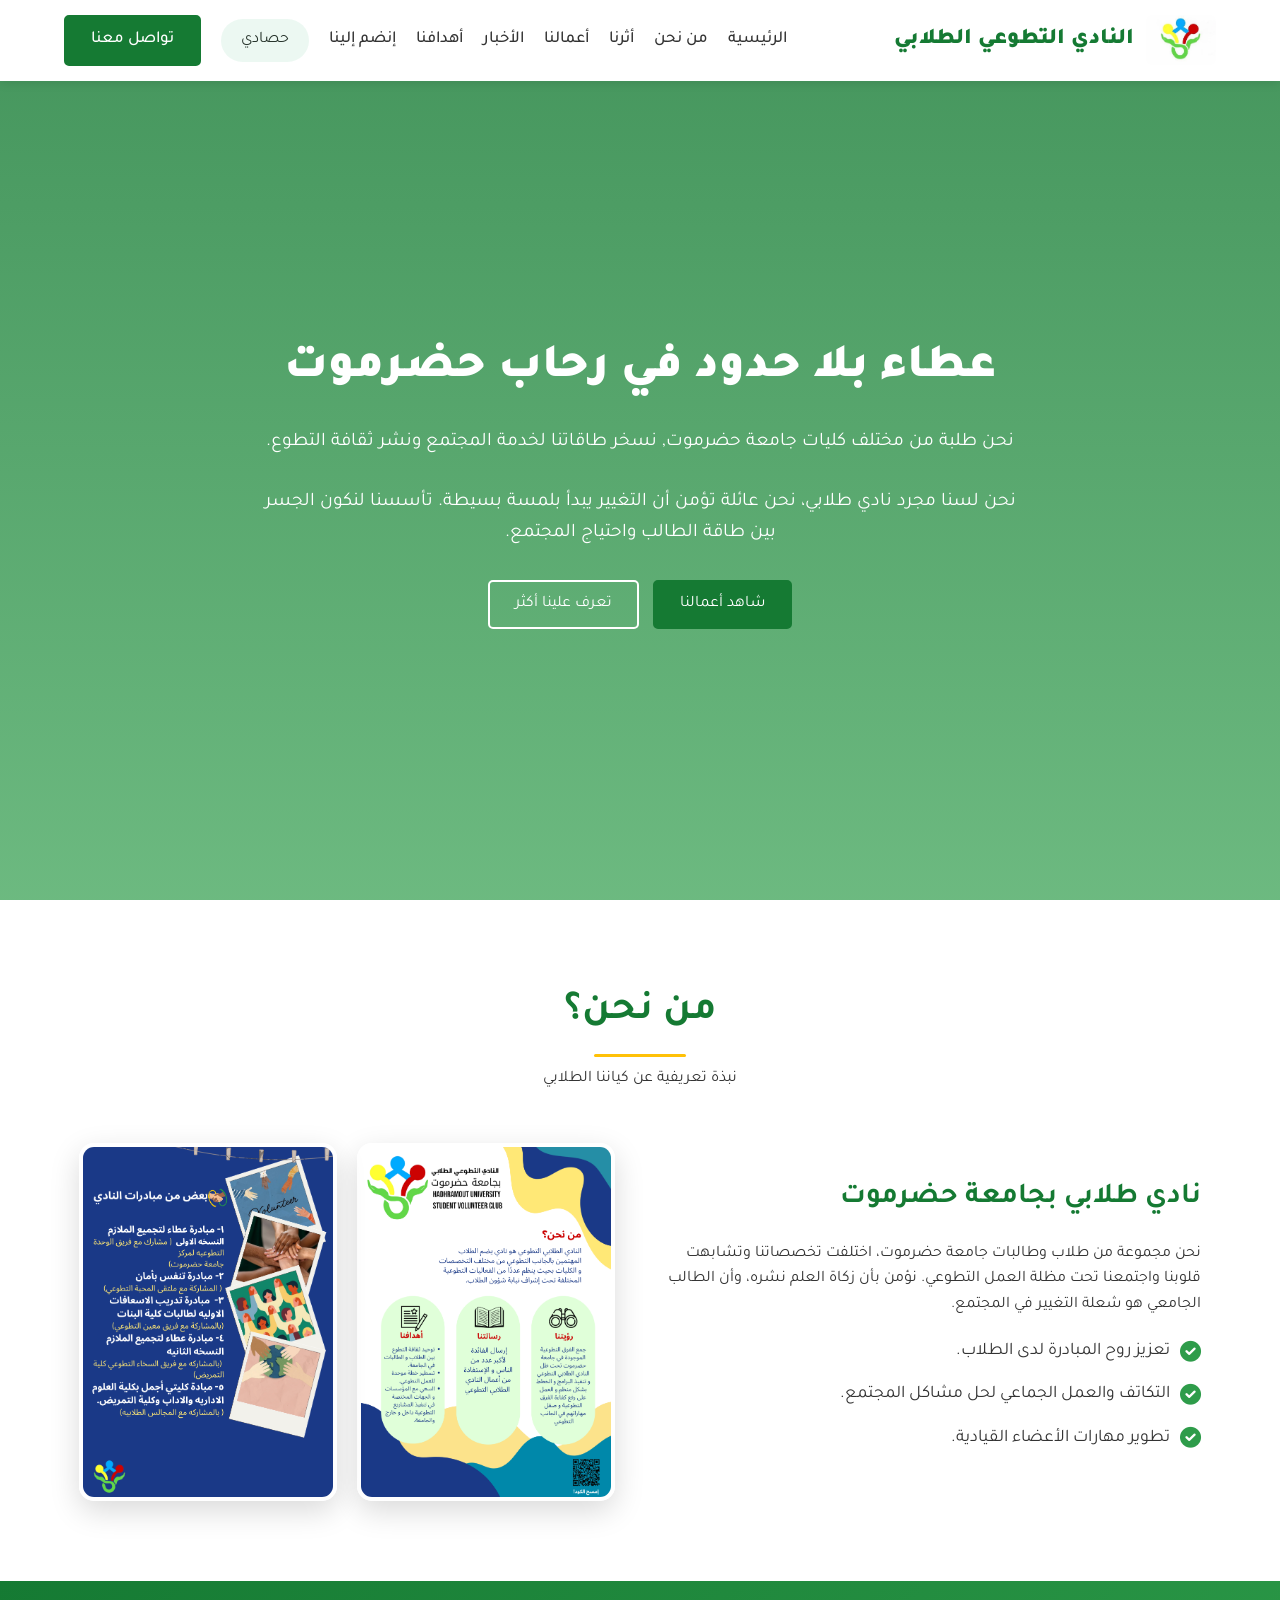
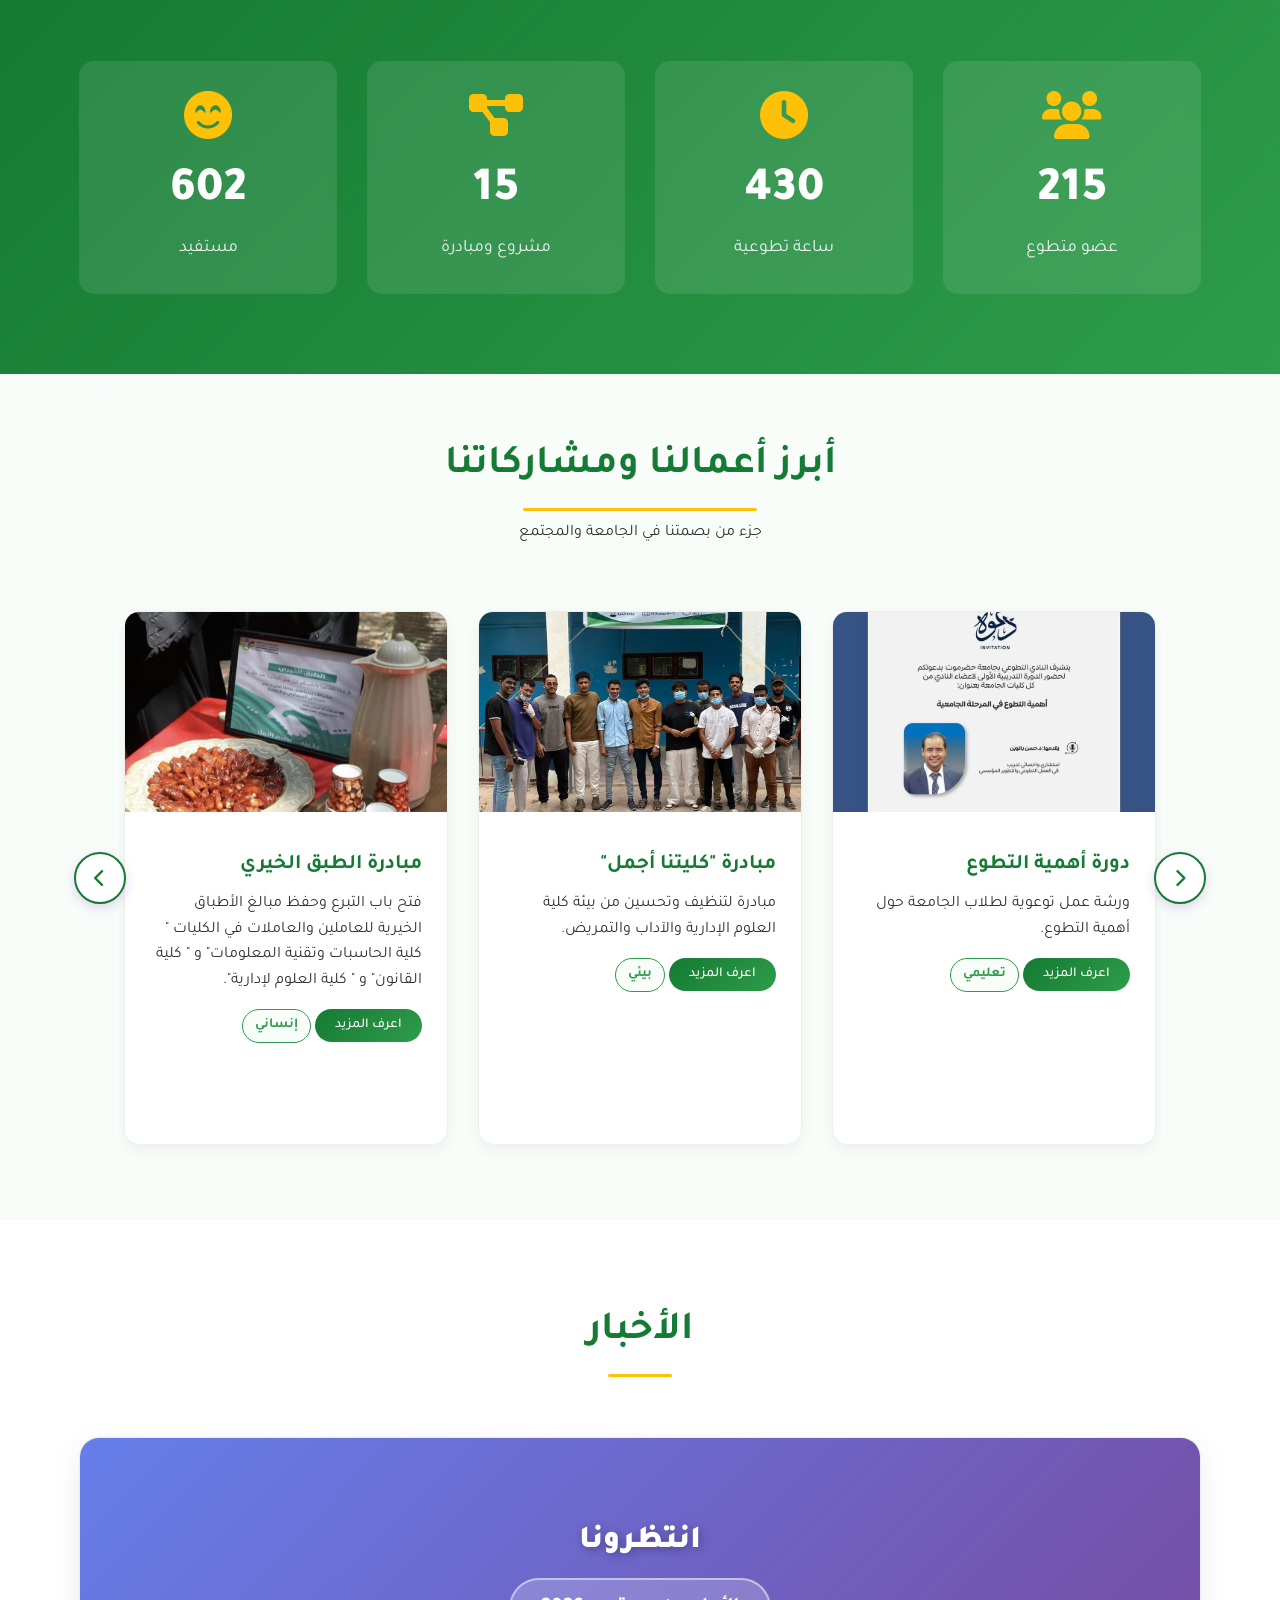
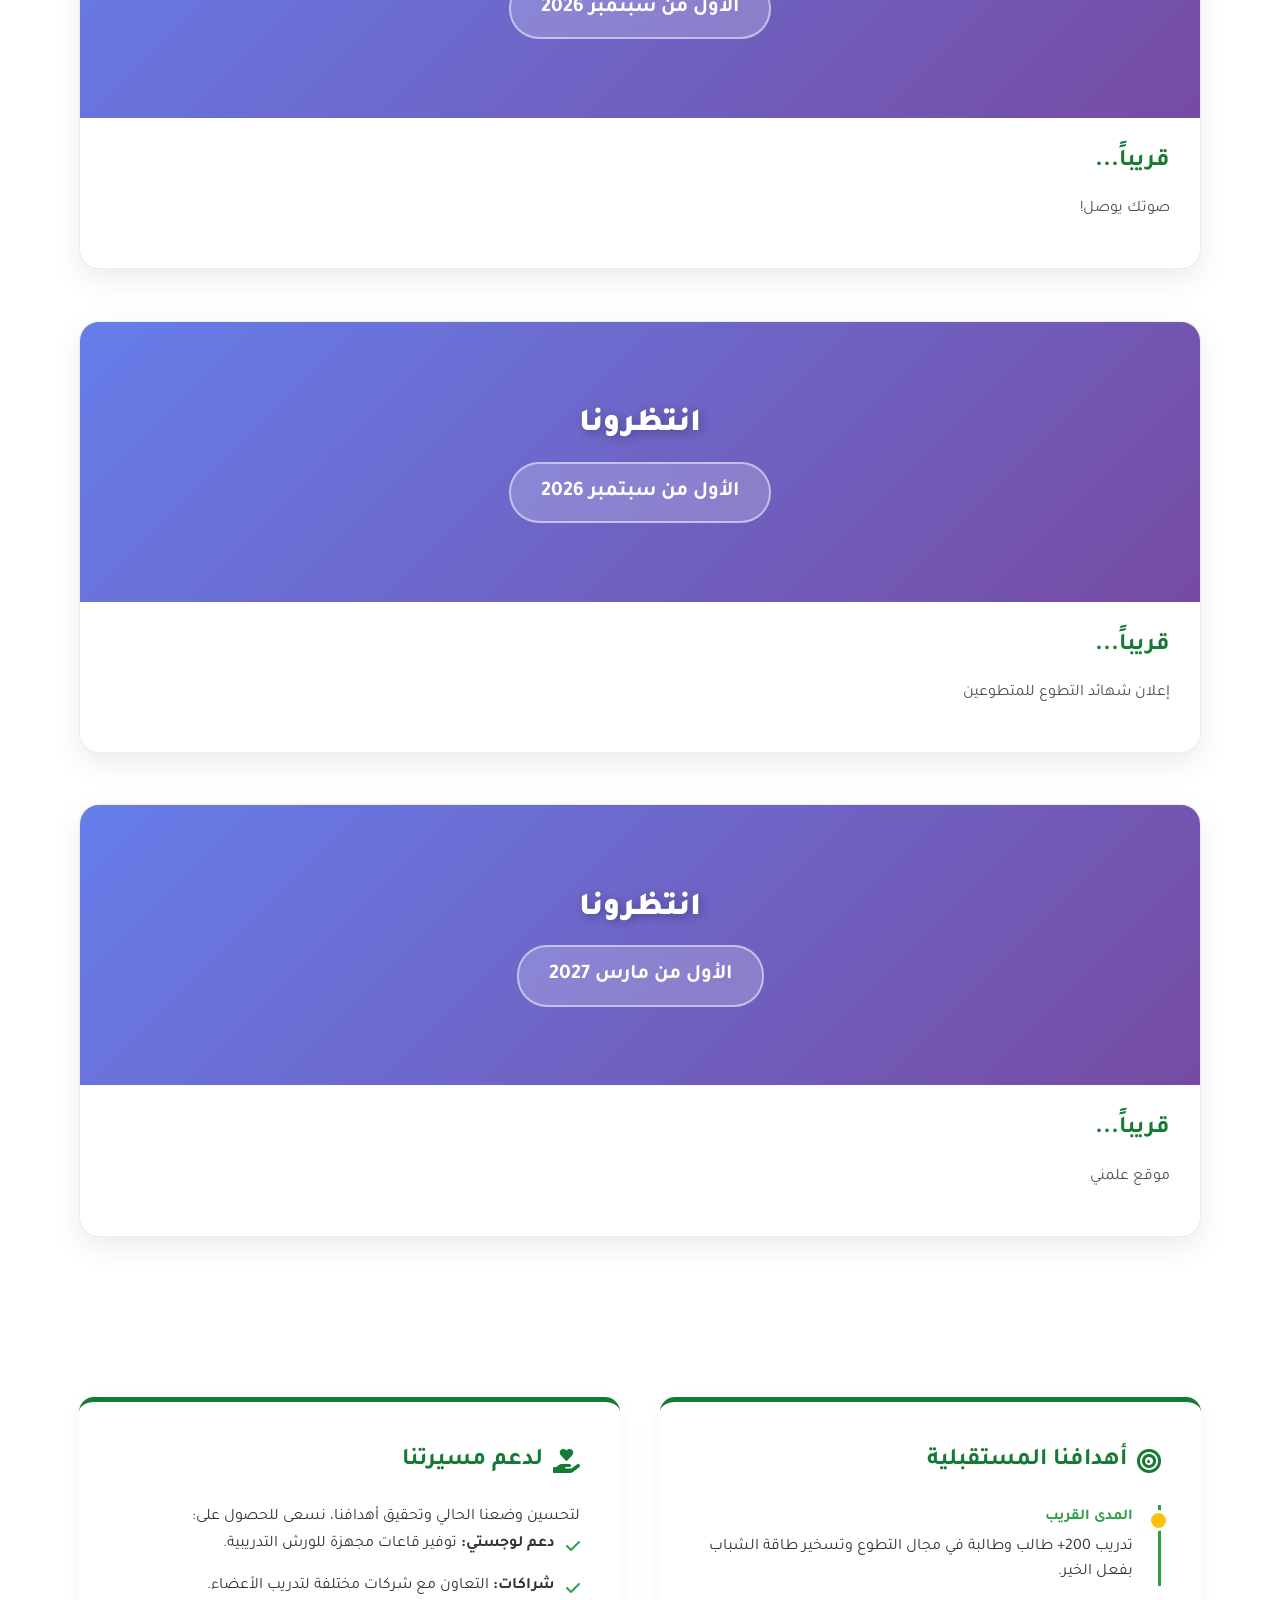
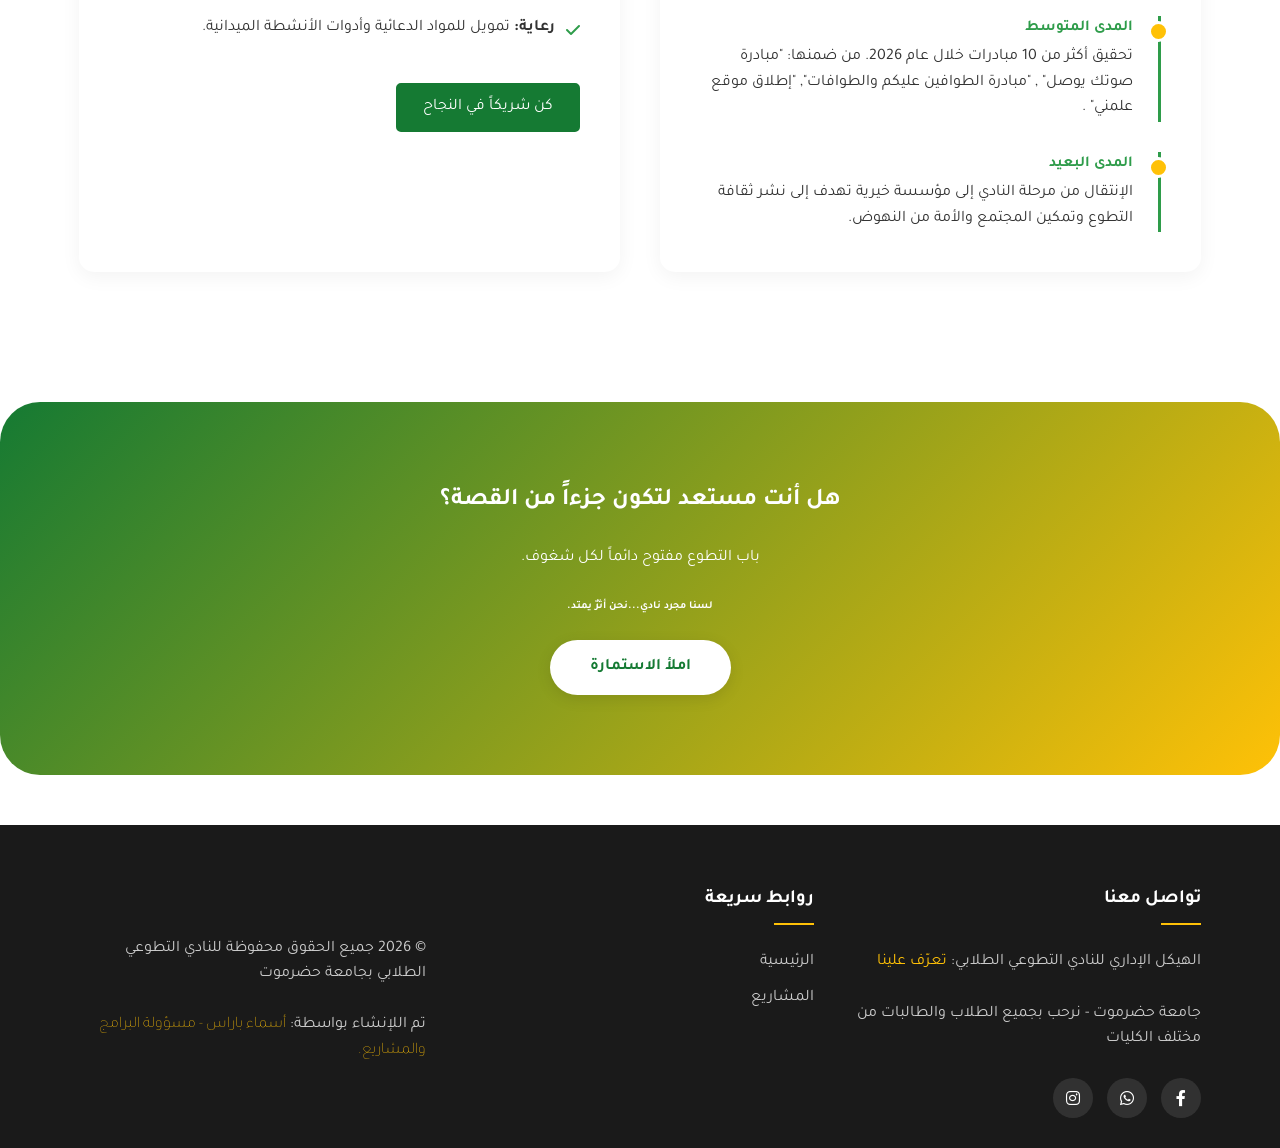
==== commit 46b601cd: "تحديث خانة أعمالنا وعمل خاصية حصادي" ====
--- a/index.html
+++ b/index.html
@@ -12,6 +12,9 @@
 <meta property="og:description" content="منصة النادي الرسمية.. نساهم في بناء المجتمع ونشر ثقافة التطوع بين طلاب جامعة حضرموت.">
 <meta property="og:image" content="https://hu-sv-club.netlify.app/imgs/logo.png">
 <meta property="og:url" content="https://hu-sv-club.netlify.app">
+
+<script src="https://cdn.jsdelivr.net/npm/@supabase/supabase-js@2"></script>
+   <script src="hasadi.js"></script>
 </head>
 <body>
 
@@ -22,16 +25,44 @@
                 <h2>النادي التطوعي الطلابي</h2>
             </div>
             <nav>
+                <!-- <ul id="nav-menu">
+                    <li><a href="#home">الرئيسية</a></li>
+                    <li><a href="#about">من نحن</a></li>
+                    <li><a href="#impact">أثرنا</a></li>
+                    <li><a href="#activities">أعمالنا</a></li>
+                    <li><a href="#news">الأخبار </a></li>
+                    <li><a href="#goals">أهدافنا </a></li>               
+                    <li><a href="#join">إنضم إلينا </a></li>                                     
+                    <li><a href="#" id="hasadi-btn">حصادي</a></li>
+                    <li><a href="#contact" class="btn-primary">تواصل معنا</a>
+                    </li>
+                </ul> -->
+
+
                 <ul id="nav-menu">
                     <li><a href="#home">الرئيسية</a></li>
                     <li><a href="#about">من نحن</a></li>
                     <li><a href="#impact">أثرنا</a></li>
                     <li><a href="#activities">أعمالنا</a></li>
                     <li><a href="#news">الأخبار </a></li>
-                    <li><a href="#goals">أهدافنا </a></li>                
-                    <li><a href="#join">إنضم إلينا </a></li>                   
-                    <li><a href="#contact" class="btn-primary">تواصل معنا</a></li>
-                </ul>
+                    <li><a href="#goals">أهدافنا </a></li>               
+                    <li><a href="#join">إنضم إلينا </a></li>                                     
+                    <li><a href="/hasadi" class="hasadi" id="hasadi-btn">
+    <span class="hasadi-clip"></span>
+    <span class="hasadi__sprout" aria-hidden="true">
+      <svg viewBox="0 0 16 22" width="16" height="22">
+        <path class="stem" d="M8 22 Q8 13 8 3"/>
+        <path class="leaf leaf-r" d="M8 12 C13 10 14 5 10 3 C8 6 8 9 8 12 Z"/>
+        <path class="leaf leaf-l" d="M8 17 C3 15 2 10 6 8 C8 11 8 14 8 17 Z"/>
+      </svg>
+    </span>
+    <span class="hasadi__label">حصادي</span>
+  </a></li>
+                    <li><a href="#contact" class="btn-primary">تواصل معنا</a>
+                    </li>
+                </ul> 
+
+
             </nav>
             <div class="hamburger">
                 <i class="fas fa-bars"></i>
@@ -113,80 +144,197 @@
     </section>
 
     <section id="activities" class="section bg-light">
-        <div class="container">
-            <div class="section-title">
-                <h2>أبرز أعمالنا ومشاركاتنا</h2>
-                <p>جزء من بصمتنا في الجامعة والمجتمع</p>
-            </div>
-            <div class="projects-grid">
-                <div class="project-card hidden">
-                    <div class="card-img">
-                        <img src="imgs/act1.jpeg" alt="نشاط تعليمي">
-                    </div>
-                    <div class="card-content">
-                        <h4>دورة أهمية التطوع</h4>
-                        <p>ورشة عمل توعوية لطلاب الجامعة حول أهمية التطوع.</p>
-                        <button class="btn-read-more btn-small" onclick="toggleProjectDetails(this)">اعرف المزيد</button>
-                        <div class="project-details">
-                            <p>أقيمت هذه الدورة بهدف رفع الوعي بأهمية العمل التطوعي للطلاب الجامعيين، حيث شهدت حضوراً واسعاً من مختلف الكليات. وقدّم محاور اللقاء الدكتور حسن باكوبن, الذي أسهم بطرحه العلمي وخبرته في إثراء محتوى اللقاء وتحقيق أهدافه.</p>
-                            <ul>
-                                <li>تعزيز ثقافة العمل التطوعي وتوسيع دائرة المشاركة المجتمعية </li>
-                                <li>إعداد كوادر طلابية فعّالة وتقسيم الكليات إلى فرق تطوعية تعمل تحت مظلة النادي التطوعي الطلابي</li>
-                                <li>تعريف شامل بمفهوم العمل التطوعي وأهدافه</li>
-                                <li>الحوارات والمناقشات مع الطلبة المهتمين بالانضمام للعمل التطوعي</li>
-                                <li>عرض نماذج ناجحة من المشاريع التطوعية</li>
-                                <li>تفعيل دور الشباب في خدمة المجتمع</li>
-                            </ul>
-                            <p>استفاد من هذه الورشة أكثر من 200 طالباً وطالبة.</p>
-                        </div>
-                        <span class="tag">تعليمي</span>
-                    </div>
-                </div>
-                <div class="project-card hidden">
-                    <div class="card-img">
-                        <img src="imgs/cleanjpg.jpeg" alt="مبادرة كليتنا أجمل ">
-                    </div>
-                    <div class="card-content">
-                        <h4>مبادرة "كليتنا أجمل"</h4>
-                        <p>مبادرة لتنظيف وتحسين من بيئة كلية العلوم الإدارية والآداب والتمريض.</p>
-                        <button class="btn-read-more btn-small" onclick="toggleProjectDetails(this)">اعرف المزيد</button>
-                        <div class="project-details">
-                            <p>انطلقت هذه المبادرة من حرصنا على توفير بيئة تعليمية نظيفة وصحية للطلاب وأعضاء هيئة التدريس.</p>
-                            <ul>
-                                <li>تنظيف ساحة الكلية </li>
-                                <li>زراعة أشجار وأزهار داخل الحرم الجامعي</li>
-                                <li>التوعية بطريقة رمي النفايات بشكل صحيح</li>
-                                <li>توزيع صناديق النفايات على المناطق المختلفة بالكلية</li>
-                            </ul>
-                            <p>شارك في هذه المبادرة أكثر من 12 متطوعاً وحققت نتائج مذهلة في تحسين بيئة الكليات.</p>
-                        </div>
-                        <span class="tag">بيئي</span>
-                    </div>
-                </div>
-                <div class="project-card hidden">
-                    <div class="card-img">
-                        <img src="imgs/work3.PNG" alt="الطبق الخيري">
-                    </div>
-                    <div class="card-content">
-                        <h4>مبادرة الطبق الخيري</h4>
-                        <p>فتح باب التبرع وحفظ مبالغ الأطباق الخيرية للعاملين والعاملات في الكليات " كلية الحاسبات وتقنية المعلومات" و " كلية القانون" و " كلية العلوم لإدارية".</p>
-                        <button class="btn-read-more btn-small" onclick="toggleProjectDetails(this)">اعرف المزيد</button>
-                        <div class="project-details">
-                            <p>هدفت هذه المبادرة إلى مد يد العون للعاملين والعاملات في الكليات، حيث تم جمع التبرعات من الطلاب وأعضاء هيئة التدريس.</p>
-                            <ul>
-                                <li>جمع التبرعات المالية وإعطاءها للعاملين والعاملات في الكليات</li>
-                                <li>مساعدة العمال والعاملات المحتاجين في الكليات</li>
-                                <li>نشر ثقافة التكافل والتعاون في المجتمع الجامعي</li>
-                            </ul>
+    <div class="container">
+        <div class="section-title">
+            <h2>أبرز أعمالنا ومشاركاتنا</h2>
+            <p>جزء من بصمتنا في الجامعة والمجتمع</p>
+        </div>
+        
+        <div class="projects-carousel-wrapper">
+            <button class="carousel-arrow arrow-right" id="prevArrow" aria-label="الأعمال السابقة">
+                <i class="fas fa-chevron-right"></i>
+            </button>
+
+            <div class="projects-viewport">
+                <div class="projects-track" id="projectsTrack">
+                    
+                    <div class="project-card">
+                        <div class="card-img">
+                            <img src="imgs/act1.jpeg" alt="نشاط تعليمي">
+                        </div>
+                        <div class="card-content">
+                            <h4>دورة أهمية التطوع</h4>
+                            <p>ورشة عمل توعوية لطلاب الجامعة حول أهمية التطوع.</p>
+                            <button class="btn-read-more btn-small" onclick="toggleProjectDetails(this)">اعرف المزيد</button>
+                            <div class="project-details">
+                                <p>أقيمت هذه الدورة بهدف رفع الوعي بأهمية العمل التطوعي للطلاب الجامعيين، حيث شهدت حضوراً واسعاً من مختلف الكليات. وقدّم محاور اللقاء الدكتور حسن باكوبن, الذي أسهم بطرحه العلمي وخبرته في إثراء محتوى اللقاء وتحقيق أهدافه.</p>
+                                <ul>
+                                    <li>تعزيز ثقافة العمل التطوعي وتوسيع دائرة المشاركة المجتمعية </li>
+                                    <li>إعداد كوادر طلابية فعّالة وتقسيم الكليات إلى فرق تطوعية تعمل تحت مظلة النادي التطوعي الطلابي</li>
+                                    <li>تعريف شامل بمفهوم العمل التطوعي وأهدافه</li>
+                                    <li>الحوارات والمناقشات مع الطلبة المهتمين بالانضمام للعمل التطوعي</li>
+                                    <li>عرض نماذج ناجحة من المشاريع التطوعية</li>
+                                    <li>تفعيل دور الشباب في خدمة المجتمع</li>
+                                </ul>
+                                <p>استفاد من هذه الورشة أكثر من 200 طالباً وطالبة.</p>
+                            </div>
+                            <span class="tag">تعليمي</span>
+                        </div>
+                    </div>
+
+                    <div class="project-card">
+                        <div class="card-img">
+                            <img src="imgs/cleanjpg.jpeg" alt="مبادرة كليتنا أجمل ">
+                        </div>
+                        <div class="card-content">
+                            <h4>مبادرة "كليتنا أجمل"</h4>
+                            <p>مبادرة لتنظيف وتحسين من بيئة كلية العلوم الإدارية والآداب والتمريض.</p>
+                            <button class="btn-read-more btn-small" onclick="toggleProjectDetails(this)">اعرف المزيد</button>
+                            <div class="project-details">
+                                <p>انطلقت هذه المبادرة من حرصنا على توفير بيئة تعليمية نظيفة وصحية للطلاب وأعضاء هيئة التدريس.</p>
+                                <ul>
+                                    <li>تنظيف ساحة الكلية </li>
+                                    <li>زراعة أشجار وأزهار داخل الحرم الجامعي</li>
+                                    <li>التوعية بطريقة رمي النفايات بشكل صحيح</li>
+                                    <li>توزيع صناديق النفايات على المناطق المختلفة بالكلية</li>
+                                </ul>
+                                <p>شارك في هذه المبادرة أكثر من 12 متطوعاً وحققت نتائج مذهلة في تحسين بيئة الكليات.</p>
+                            </div>
+                            <span class="tag">بيئي</span>
+                        </div>
+                    </div>
+
+                    <div class="project-card">
+                        <div class="card-img">
+                            <img src="imgs/work3.PNG" alt="الطبق الخيري">
+                        </div>
+                        <div class="card-content">
+                            <h4>مبادرة الطبق الخيري</h4>
+                            <p>فتح باب التبرع وحفظ مبالغ الأطباق الخيرية للعاملين والعاملات في الكليات " كلية الحاسبات وتقنية المعلومات" و " كلية القانون" و " كلية العلوم لإدارية".</p>
+                            <button class="btn-read-more btn-small" onclick="toggleProjectDetails(this)">اعرف المزيد</button>
+                            <div class="project-details">
+                                <p>هدفت هذه المبادرة إلى مد يد العون للعاملين والعاملات في الكليات، حيث تم جمع التبرعات من الطلاب وأعضاء هيئة التدريس.</p>
+                                <ul>
+                                    <li>جمع التبرعات المالية وإعطاءها للعاملين والعاملات في الكليات</li>
+                                    <li>مساعدة العمال والعاملات المحتاجين في الكليات</li>
+                                    <li>نشر ثقافة التكافل والتعاون في المجتمع الجامعي</li>
+                                </ul>
+                            </div>
+                            <span class="tag">إنساني</span>
+                        </div>
+                    </div>
+
+                    <div class="project-card extra-project">
+                        <div class="card-img">
+                            <img src="imgs/opendayMed.jpeg" alt="اليوم المفتوح – كلية الطب" onerror="this.parentElement.classList.add('img-fallback'); this.style.display='none';">
+                        </div>
+                        <div class="card-content">
+                            <h4>اليوم المفتوح – كلية الطب</h4>
+                            <p>وضع النادي التطوعي بصمته الإنسانية في اليوم المفتوح بكلية الطب، من خلال ركن تعريفي خاص يستعرض رسالته الإنسانية وأنشطته المثمرة.</p>
+                            <button class="btn-read-more btn-small" onclick="toggleProjectDetails(this)">اعرف المزيد</button>
+                            <div class="project-details">
+                                <p>شهد ركن النادي إقبالاً مميزاً، حيث استعرض الأعضاء أبرز المبادرات السابقة والفرص التطوعية المتاحة، فتحاً لآفاق العطاء أمام أطباء المستقبل.</p>
+                                <ul>
+                                    <li>غرس ونشر ثقافة العمل التطوعي في الوسط الطبي. </li>
+                                    <li>التعريف برؤية النادي وأنشطته المستدامة.</li>
+                                    <li>تحفيز الطلاب على المشاركة المجتمعية الفاعلة.</li>
+                                </ul>
+                                
+                            </div>
+                            <span class="tag">وسط أكاديمي</span>
+                        </div>
+                    </div>
+
+                    <div class="project-card extra-project">
+                        <div class="card-img">
                             
-                            <!-- <p>تم توزيع أكثر من 100 طبق خيري على العاملين في الكليات المستهدفة.</p> -->
-                        </div>
-                        <span class="tag">إنساني</span>
-                    </div>
-                </div>
-            </div>
-        </div>
-    </section>
+                            <img src="imgs/opendayNurseing.jpeg" alt="اليوم المفتوح – كلية التمريض" onerror="this.parentElement.classList.add('img-fallback'); this.style.display='none';">
+                        </div>
+                        <div class="card-content">
+                            <h4>اليوم المفتوح – كلية التمريض</h4>
+                            <p>شارك النادي التطوعي بركن متميز في اليوم المفتوح بكلية التمريض، مسلطاً الضوء على رسالته السامية وأنشطته التي تلامس حاجة المجتمع.</p>
+                            <button class="btn-read-more btn-small" onclick="toggleProjectDetails(this)">اعرف المزيد</button>
+                            <div class="project-details">
+                                <p>استعرض النادي عبر ركنه الخاص باقة من البرامج والمبادرات التطوعية، مبيناً للزوار والطلاب كيفية الانضمام والمساهمة في صنع الأثر الإيجابي.</p>
+                                <ul>
+                                    <li>تعزيز الوعي بأهمية التطوع كقيمة إنسانية تكمّل مهنة التمريض السامية.</li>
+                                    <li>التعريف بهوية النادي وإنجازاته.</li>
+                                    <li>استقطاب متطوعين جدد لفرص العطاء.</li>
+                                </ul>
+                            </div>
+                            <span class="tag">وسط أكاديمي</span>
+                        </div>
+                    </div>
+
+                    <div class="project-card extra-project">
+                        <div class="card-img">
+                            
+                            <img src="imgs/qaser.jpeg" alt="مسرات رمضانية – قصر القعيطي" onerror="this.parentElement.classList.add('img-fallback'); this.style.display='none';">
+                        </div>
+                        <div class="card-content">
+                            <h4>مسرات رمضانية – قصر القعيطي</h4>
+                            <p>أجواء رمضانية نابضة بالحياة والإبداع الشبابي</p>
+                            <button class="btn-read-more btn-small" onclick="toggleProjectDetails(this)">اعرف المزيد</button>
+                            <div class="project-details">
+                                <p>من قلب قصر القعيطي التاريخي، تنطلق فعالية "مسرات رمضانية"؛ فعالية شبابية حيوية تجمع بين ثراء الثقافة ومتعة الترفيه. تشهد الفعالية توليفة متميزة من المسابقات والجوائز، العروض الفنية الملهمة، والأنشطة التفاعلية، إلى جانب تسليط الضوء على المبادرات الشبابية الطموحة مما أتاح للنادي التطوعي الطلابي الفرصة لعرض مبادراته وطموحاته وسط حضور شغوف. كما تحتضن الفعالية معرضاً شبابياً خاصاً لدعم وتمكين المشاريع الصغيرة، كل ذلك في أجواء رمضانية استثنائية تجمع القلوب وتبهج النفوس.</p>
+                            </div>
+                            <span class="tag">مشاركة مجتمعية</span>
+                        </div>
+                    </div>
+
+                    <div class="project-card extra-project">
+                        <div class="card-img">
+                            
+                            <img src="imgs/act4.jpeg" alt="الحفل الختامي التكريمي لأسبوع الطالب الجامعي بجامعة حضرموت
+" onerror="this.parentElement.classList.add('img-fallback'); this.style.display='none';">
+                        </div>
+                        <div class="card-content">
+                            <h4> الحفل الختامي التكريمي لأسبوع الطالب الجامعي بجامعة حضرموت</h4>
+                            <p> ساهم النادي التطوعي الطلابي في تنظيم الحفل الختامي التكريمي لأسبوع الطالب الجامعي، واضعاً بصمته التنظيمية المميزة التي تعكس روح التعاون والمسؤولية.</p>
+                            <button class="btn-read-more btn-small" onclick="toggleProjectDetails(this)">اعرف المزيد</button>
+                            <div class="project-details">
+                                 <ul>
+                                    <li>تنسيق متكامل: تولى أعضاء النادي المهام التنظيمية الميدانية بالتنسيق المباشر والوثيق مع اللجان المشرفة.</li>
+                                    <li>إدارة وتوجيه: دعم سير الفعالية باقتدار من خلال إدارة الفقرات، واستقبال الضيوف الكرام.</li>
+                                    <li>أثر ملموس: أسهمت هذه المشاركة في إبراز الصورة المشرقة للعمل التطوعي ودوره الجوهري في نجاح المحافل الجامعية الكبرى.</li>
+                                </ul>
+                            </div>
+                            <span class="tag">نشاط جامعي / تنظيمي</span>
+                        </div>
+                    </div>
+
+                    <div class="project-card extra-project">
+                        <div class="card-img">
+                            <img src="imgs/sakhaa.jpeg" alt="فعالية إفطار صائم بمستشفى ابن سيناء" onerror="this.parentElement.classList.add('img-fallback'); this.style.display='none';">
+                        </div>
+                        <div class="card-content">
+                            <h4>مبادرة إفطار صائم بمستشفى ابن سيناء</h4>
+                            <p> نفّذ فريق "السخاء التطوعي" التابع للنادي التطوعي الطلابي بجامعة حضرموت، مبادرة "إفطار صائم" في مستشفى ابن سيناء في الشهر الفضيل.</p>
+                            <button class="btn-read-more btn-small" onclick="toggleProjectDetails(this)">اعرف المزيد</button>
+                            <div class="project-details">
+                               <ul>
+                                    <li>تكاتف: توزيع وجبات إفطار متكاملة على المرضى الراقدين، مرافقيهم، والزوار المتواجدين في المستشفى.</li>
+                                    <li>تعزيز القيم: أسهمت المبادرة في إحياء قيم التكافل الاجتماعي ونشر ثقافة العطاء والجسد الواحد داخل المجتمع.</li>
+                                    <li>حصاد العطاء: تم بفضل الله توزيع أكثر من ٥٠ وجبة إفطار، لتصل الرعاية والبهجة إلى المرضى وذويهم.</li>
+                                </ul>
+                            </div>
+                            <span class="tag">خيري / إنساني وصحي</span>
+                        </div>
+                    </div>
+
+                </div>
+            </div>
+
+            <button class="carousel-arrow arrow-left" id="nextArrow" aria-label="الأعمال التالية">
+                <i class="fas fa-chevron-left"></i>
+            </button>
+        </div>
+
+        <div class="load-more-wrapper">
+            <button class="btn-primary" id="loadMoreBtn">عرض المزيد من الأعمال</button>
+        </div>
+    </div>
+</section>
 
     <!-- News Section -->
     <section id="news" class="section">
@@ -280,6 +428,24 @@
                     </div>
                 </div>
 <br> <br>
+
+ <div class="news-card surprise-card">
+                    <div class="news-image">
+                        <!-- Placeholder for surprise image - replace with actual image -->
+                        <img src="imgs/surprise.jpg" alt="مفاجأة" onerror="this.style.display='none'">
+                        <div class="countdown-badge">
+                            <span class="countdown-text">انتظرونا</span>
+                            <span class="countdown-date">الأول من سبتمبر 2026</span>
+                        </div>
+                    </div>
+                    <div class="news-content">
+                        <h3>قريباً...</h3>
+                        <p class="news-excerpt">إعلان شهائد التطوع للمتطوعين</p>
+                    </div>
+                </div>
+
+<br> <br>
+
                 <!-- News Card 3: Surprise Element -->
                 <div class="news-card surprise-card">
                     <div class="news-image">
@@ -287,7 +453,7 @@
                         <img src="imgs/surprise.jpg" alt="مفاجأة" onerror="this.style.display='none'">
                         <div class="countdown-badge">
                             <span class="countdown-text">انتظرونا</span>
-                            <span class="countdown-date">الأول من أكتوبر 2026</span>
+                            <span class="countdown-date">الأول من مارس 2027</span>
                         </div>
                     </div>
                     <div class="news-content">
--- a/style.css
+++ b/style.css
@@ -9,6 +9,284 @@
     --font-main: 'Tajawal', sans-serif;
 }
 
+/* هنا تبدأ الإضافة الجديدة الجميلة في حصادي كشكل نبتة لطيفة */
+:root{
+  --hasadi-text:#26332b;          /* لون النص الافتراضي لروابط القائمة عندك — عدّله ليطابق موقعك */
+  --hasadi-green:#18a558;
+  --hasadi-green-dark:#0e7a41;
+  --hasadi-green-soft:rgba(24,165,88,0.08);
+  --hasadi-green-soft-strong:rgba(24,165,88,0.14);
+  --hasadi-glow:rgba(24,165,88,0.45);
+  --hasadi-sprout-shift:0px;       /* عدّل بالبكسل لو الساق مو بالظبط فوق الألف بخطكم */
+}
+
+.hasadi{
+  position:relative;
+  display:inline-block;
+  isolation:isolate;
+  border:none;
+  cursor:pointer;
+  font:inherit;
+  text-decoration:none;
+  background-color:var(--hasadi-green-soft);
+  color:var(--hasadi-text);
+  padding:9px 20px;
+  border-radius:999px;
+  transition:color .4s ease, background-color .4s ease, box-shadow .5s ease, transform .2s ease;
+}
+.hasadi:hover{
+  background-color:var(--hasadi-green-soft-strong);
+  transform:translateY(-1px);
+}
+.hasadi:focus-visible{
+  outline:2px solid var(--hasadi-green-dark);
+  outline-offset:2px;
+}
+
+/* غلاف مقصوص للمعان — منفصل عن الزر حتى تقدر ساق النبتة تطلع فوق الحدود */
+.hasadi-clip{
+  position:absolute;
+  inset:0;
+  overflow:hidden;
+  border-radius:inherit;
+  z-index:0;
+  pointer-events:none;
+}
+.hasadi-clip::before{
+  content:"";
+  position:absolute;
+  inset:0;
+  background:linear-gradient(115deg, transparent 35%, rgba(255,255,255,0.75) 50%, transparent 65%);
+  transform:translateX(-130%);
+  transition:transform .8s ease;
+}
+.hasadi:hover .hasadi-clip::before{
+  transform:translateX(130%);
+}
+
+.hasadi__label{ position:relative; z-index:2; }
+
+/* حالة "مُفعّل" بعد الضغط (تبقى مثبتة كأنها الصفحة الحالية) */
+.hasadi.is-active{
+  color:var(--hasadi-green-dark);
+  background-color:var(--hasadi-green-soft-strong);
+  box-shadow:0 0 0 1px rgba(24,165,88,0.18), 0 4px 18px -4px var(--hasadi-glow);
+}
+
+/* توهج/نبضة تنبعث لحظة الضغط */
+.hasadi.is-pulsing::after{
+  content:"";
+  position:absolute;
+  inset:0;
+  border-radius:inherit;
+  animation:hasadiPulse .7s ease-out;
+  pointer-events:none;
+  z-index:0;
+}
+@keyframes hasadiPulse{
+  0%   { box-shadow:0 0 0 0 rgba(24,165,88,0.55); opacity:1; }
+  70%  { box-shadow:0 0 0 16px rgba(24,165,88,0); opacity:.6; }
+  100% { box-shadow:0 0 0 22px rgba(24,165,88,0); opacity:0; }
+}
+
+/* ساق النبتة — الألف هو الحرف الأوسط في "حصادي" (3 من 5) */
+.hasadi__sprout{
+  position:absolute;
+  bottom:100%;
+  left:calc(50% + var(--hasadi-sprout-shift));
+  width:16px;
+  height:22px;
+  transform:translateX(-50%) translateY(6px) scale(.5);
+  transform-origin:bottom center;
+  opacity:0;
+  transition:transform .5s cubic-bezier(.34,1.56,.64,1), opacity .35s ease;
+  pointer-events:none;
+  z-index:3;
+}
+.hasadi:hover .hasadi__sprout,
+.hasadi.is-active .hasadi__sprout{
+  transform:translateX(-50%) translateY(-2px) scale(1);
+  opacity:1;
+}
+.hasadi__sprout .stem{
+  fill:none;
+  stroke:var(--hasadi-green-dark);
+  stroke-width:1.6;
+  stroke-linecap:round;
+}
+.hasadi__sprout .leaf{
+  fill:var(--hasadi-green);
+  opacity:0;
+  transform:scale(0);
+  transform-box:fill-box;
+  transform-origin:center bottom;
+  transition:transform .4s ease, opacity .3s ease;
+}
+.hasadi__sprout .leaf-r{ transition-delay:.15s; }
+.hasadi__sprout .leaf-l{ transition-delay:.28s; }
+.hasadi:hover .hasadi__sprout .leaf,
+.hasadi.is-active .hasadi__sprout .leaf{
+  transform:scale(1);
+  opacity:1;
+}
+
+@media (prefers-reduced-motion: reduce){
+  .hasadi-clip::before,
+  .hasadi__sprout,
+  .hasadi__sprout .leaf{ animation:none; transition:none; }
+}
+
+/* هنا تنتهي الإضافة الجديدة الجميلة في حصادي كشكل نبتة لطيفة */
+
+/* ضبط اتجاه العرض للقسم بالكامل كونه لغة عربية */
+#activities {
+    direction: rtl;
+    padding: 60px 0;
+}
+
+/* حاوي السلايدر الرئيسي */
+.projects-carousel-wrapper {
+    position: relative;
+    display: flex;
+    align-items: center;
+    max-width: 1200px;
+    margin: 0 auto;
+    padding: 0 40px;
+}
+
+/* حاوية المشاهدة المقصوصة لحركة السلايدر */
+.projects-viewport {
+    overflow: hidden;
+    width: 100%;
+    padding: 15px 5px;
+}
+
+/* مسار البطاقات المرن */
+.projects-track {
+    display: flex;
+    gap: 20px;
+    transition: transform 0.4s ease-in-out;
+    width: 100%;
+}
+
+/* تنسيق البطاقة الفردية بشكل مينيماليست فاخر وبأبعاد متناسقة */
+.project-card {
+    min-width: calc(33.333% - 14px); /* لكي يظهر 3 كروت بالضبط على الشاشات الكبيرة */
+    background: #ffffff;
+    border-radius: 12px;
+    box-shadow: 0 8px 24px rgba(123, 44, 191, 0.04);
+    border: 1px solid rgba(123, 44, 191, 0.08);
+    overflow: hidden;
+    display: flex;
+    flex-direction: column;
+}
+
+.project-card .card-img img {
+    width: 100%;
+    height: 200px;
+    object-fit: cover; /* لضمان عدم تشوه صور الأنشطة */
+}
+
+/* تصميم الأسهم الاحترافية للكمبيوتر واللابتوب */
+.carousel-arrow {
+    background: #7b2cbf; /* البنفسجي المعتمد للنادي ليعطي لمسة حيوية */
+    color: #ffffff;
+    border: none;
+    width: 45px;
+    height: 45px;
+    border-radius: 50%;
+    cursor: pointer;
+    position: absolute;
+    top: 50%;
+    transform: translateY(-50%);
+    z-index: 10;
+    display: flex;
+    align-items: center;
+    justify-content: center;
+    transition: all 0.3s ease;
+    box-shadow: 0 4px 12px rgba(123, 44, 191, 0.2);
+}
+
+.carousel-arrow:hover {
+    background: #5a189a;
+    transform: translateY(-50%) scale(1.08);
+}
+
+.arrow-right { right: -5px; } /* سهم السابق يمين */
+.arrow-left { left: -5px; }  /* سهم التالي يسار */
+
+/* زر عرض المزيد للهواتف */
+.load-more-wrapper {
+    text-align: center;
+    margin-top: 30px;
+}
+
+#loadMoreBtn {
+    display: none; /* مخفي افتراضياً على شاشات الكمبيوتر واللابتوب والأيباد */
+    background: linear-gradient(135deg, #7b2cbf, #9d4edd);
+    color: #fff;
+    border: none;
+    padding: 12px 35px;
+    font-size: 16px;
+    font-weight: 600;
+    border-radius: 25px;
+    cursor: pointer;
+    box-shadow: 0 4px 15px rgba(123, 44, 191, 0.25);
+    transition: transform 0.2s;
+}
+
+#loadMoreBtn:hover {
+    transform: scale(1.03);
+}
+
+/* أنيميشن ناعم لظهور الكروت على الموبايل عند الضغط على الزر */
+.fade-in-card {
+    animation: fadeIn 0.5s ease forwards;
+}
+
+@keyframes fadeIn {
+    from { opacity: 0; transform: translateY(15px); }
+    to { opacity: 1; transform: translateY(0); }
+}
+
+/* ================= شاشات التابلت والأيباد المتوسطة ================= */
+@media (min-width: 769px) and (max-width: 1024px) {
+    .project-card {
+        min-width: calc(50% - 10px); /* يظهر كرتين على الأيباد لتناسق المساحة */
+    }
+}
+
+/* ================= شاشات الهواتف والموبايلات الجوالة ================= */
+@media (max-width: 768px) {
+    /* إخفاء الأسهم تماماً على الموبايل */
+    .carousel-arrow { display: none ; }
+
+    /* إلغاء الـ Flex والسلايدر الأفقي وتحويله لعمودي مرتب */
+    .projects-carousel-wrapper {
+        padding: 0 15px;
+    }
+    
+    .projects-track {
+        display: grid;
+        grid-template-columns: 1fr; /* عرض كرت واحد ممتد بالكامل */
+        gap: 20px;
+        transform: none ; /* تعطيل تأثير الـ JS للحركة الأفقية */
+    }
+
+    .project-card {
+        min-width: 100%;
+    }
+
+    /* إخفاء الأعمال الخمسة الجديدة كلياً في البداية على الموبايل */
+    /* .extra-project {
+        display: none;
+    } */
+
+    /* إظهار زر "عرض المزيد من الأعمال" المخصص للهواتف */
+    #loadMoreBtn {
+        display: inline-block;
+    }
+}
 
 /* التنسيق العام */
 * {
@@ -246,11 +524,93 @@
 .stat-item p { font-size: 1.1rem; opacity: 0.9; }
 
 /* Activities / Cards */
-.projects-grid {
-    display: grid;
-    grid-template-columns: repeat(auto-fit, minmax(300px, 1fr));
+
+/* -- سلايدر الأعمال (ديسكتوب / لابتوب / آيباد) -- */
+.projects-carousel-wrapper {
+    display: flex;
+    align-items: center;
+    gap: 15px;
+}
+
+.projects-viewport {
+    overflow: hidden;
+    width: 100%;
+    flex: 1;
+}
+
+.projects-track {
+    display: flex;
     gap: 30px;
-}
+    transition: transform 0.5s ease;
+}
+
+.projects-track .project-card {
+    flex: 0 0 calc(33.333% - 20px);
+    min-width: 0;
+}
+
+.carousel-arrow {
+    flex-shrink: 0;
+    width: 52px;
+    height: 52px;
+    border-radius: 50%;
+    border: 2px solid var(--primary);
+    background: var(--white);
+    color: var(--primary);
+    font-size: 1.15rem;
+    cursor: pointer;
+    display: flex;
+    align-items: center;
+    justify-content: center;
+    transition: 0.3s;
+}
+
+.carousel-arrow:hover:not(:disabled) {
+    background: var(--primary);
+    color: var(--white);
+    transform: scale(1.08);
+}
+
+.carousel-arrow:disabled {
+    opacity: 0.35;
+    cursor: not-allowed;
+}
+
+/* -- زر عرض المزيد (جوال فقط) -- */
+.load-more-wrapper {
+    display: none;
+    justify-content: center;
+    margin-top: 40px;
+}
+
+.load-more-wrapper .btn-primary {
+    cursor: pointer;
+    font-family: var(--font-main);
+    font-size: 1rem;
+}
+
+/* -- صورة بديلة عند عدم توفر صورة العمل -- */
+.card-img {
+    position: relative;
+}
+
+.card-img.img-fallback {
+    height: 220px;
+    display: flex;
+    align-items: center;
+    justify-content: center;
+    background: linear-gradient(135deg, var(--primary), var(--secondary));
+}
+
+.card-img.img-fallback::after {
+    content: '📷 أضيفي صورة العمل هنا';
+    color: var(--white);
+    font-weight: 700;
+    font-size: 0.95rem;
+    text-align: center;
+    padding: 0 20px;
+}
+
 .project-card {
     background: var(--white);
     border-radius: 15px;
@@ -509,8 +869,8 @@
         height: 280px;
     }
     
-    .projects-grid {
-        grid-template-columns: repeat(2, 1fr);
+    .projects-track .project-card {
+        flex: 0 0 calc(50% - 15px);
     }
     
     .stats-grid {
@@ -642,6 +1002,15 @@
     
     .timeline-item { border-right: none; border-top: 3px solid var(--secondary); padding-right: 0; padding-top: 20px; }
     .timeline-item::before { right: auto; top: -9px; left: 0; }
+    
+    /* الجوال: إخفاء الأسهم، عرض البطاقات بشكل عمودي، وإظهار زر "عرض المزيد" */
+    .carousel-arrow { display: none; }
+    .projects-track {
+        flex-wrap: wrap;
+        transform: none !important;
+    }
+    .projects-track .project-card { flex: 0 0 100%; }
+    .load-more-wrapper { display: flex; }
     
     /* Fix for About Us section - stack images vertically on mobile */
     .about-gallery {
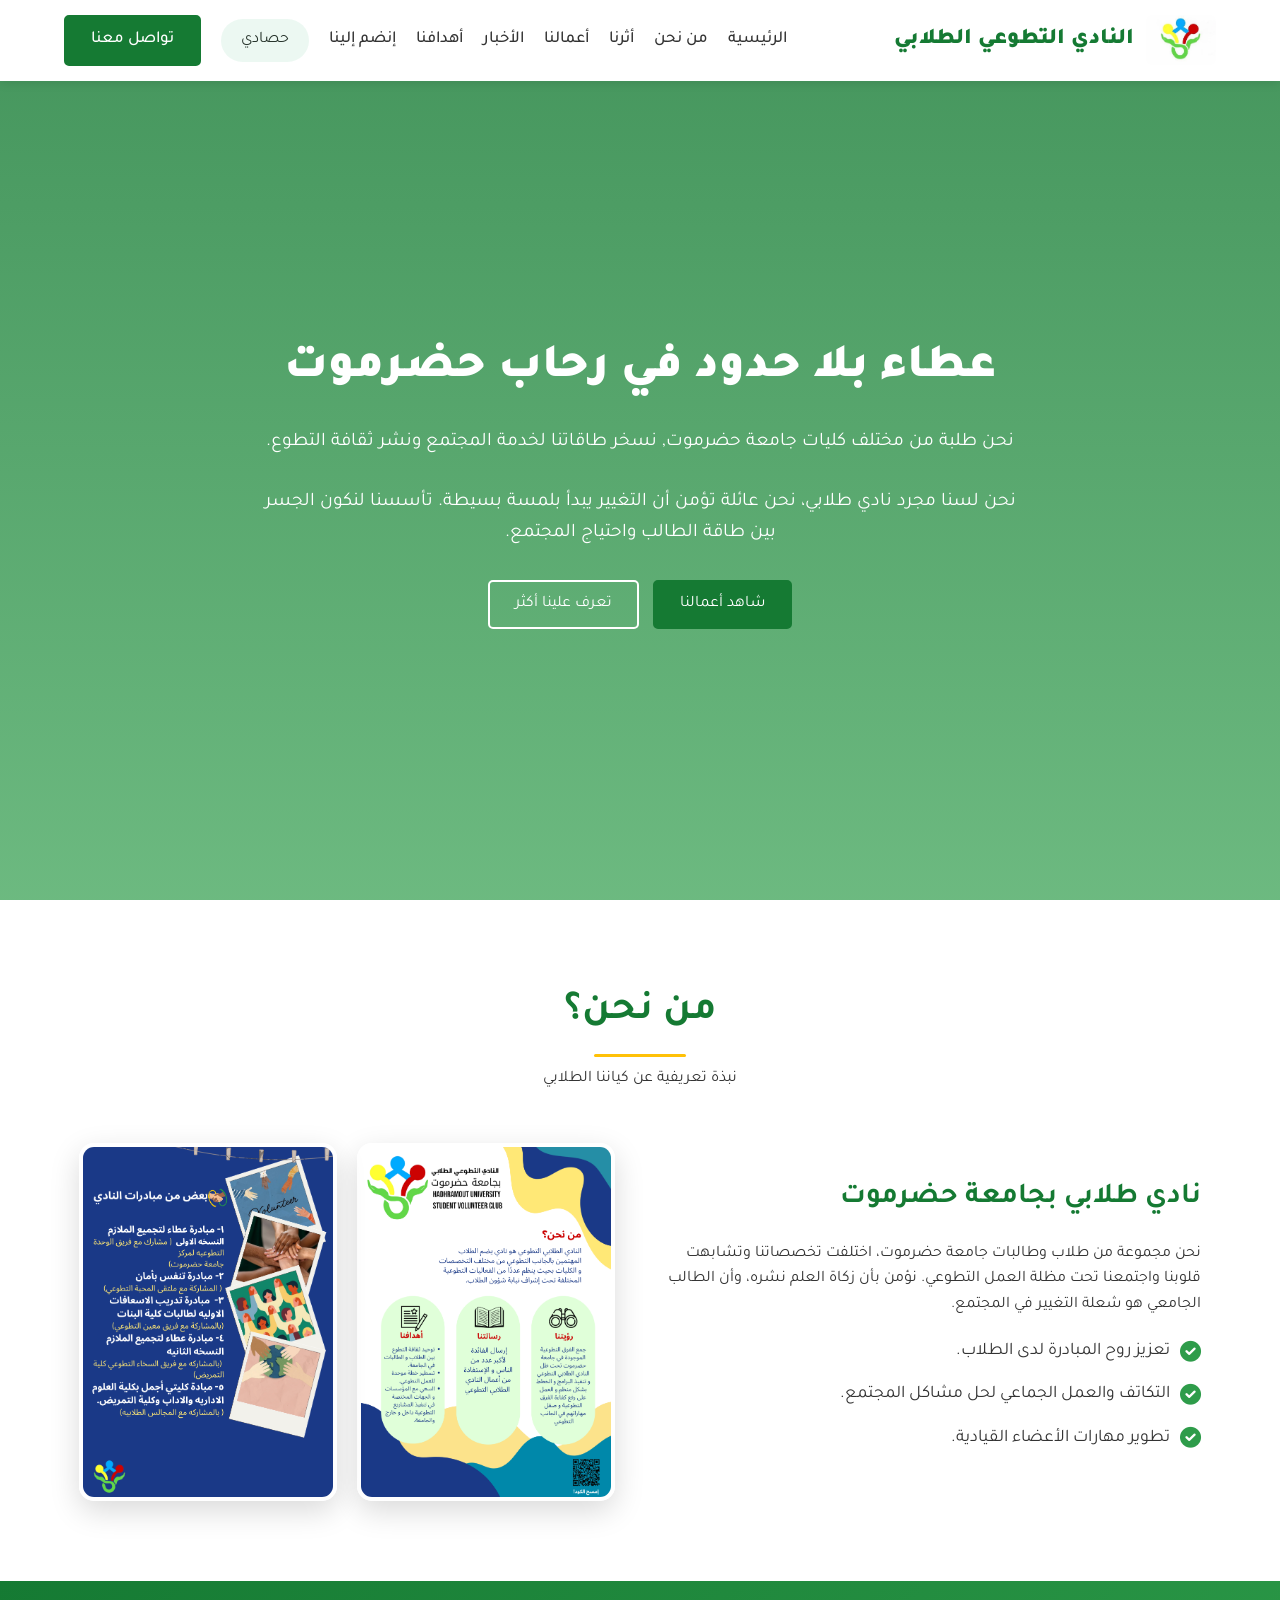
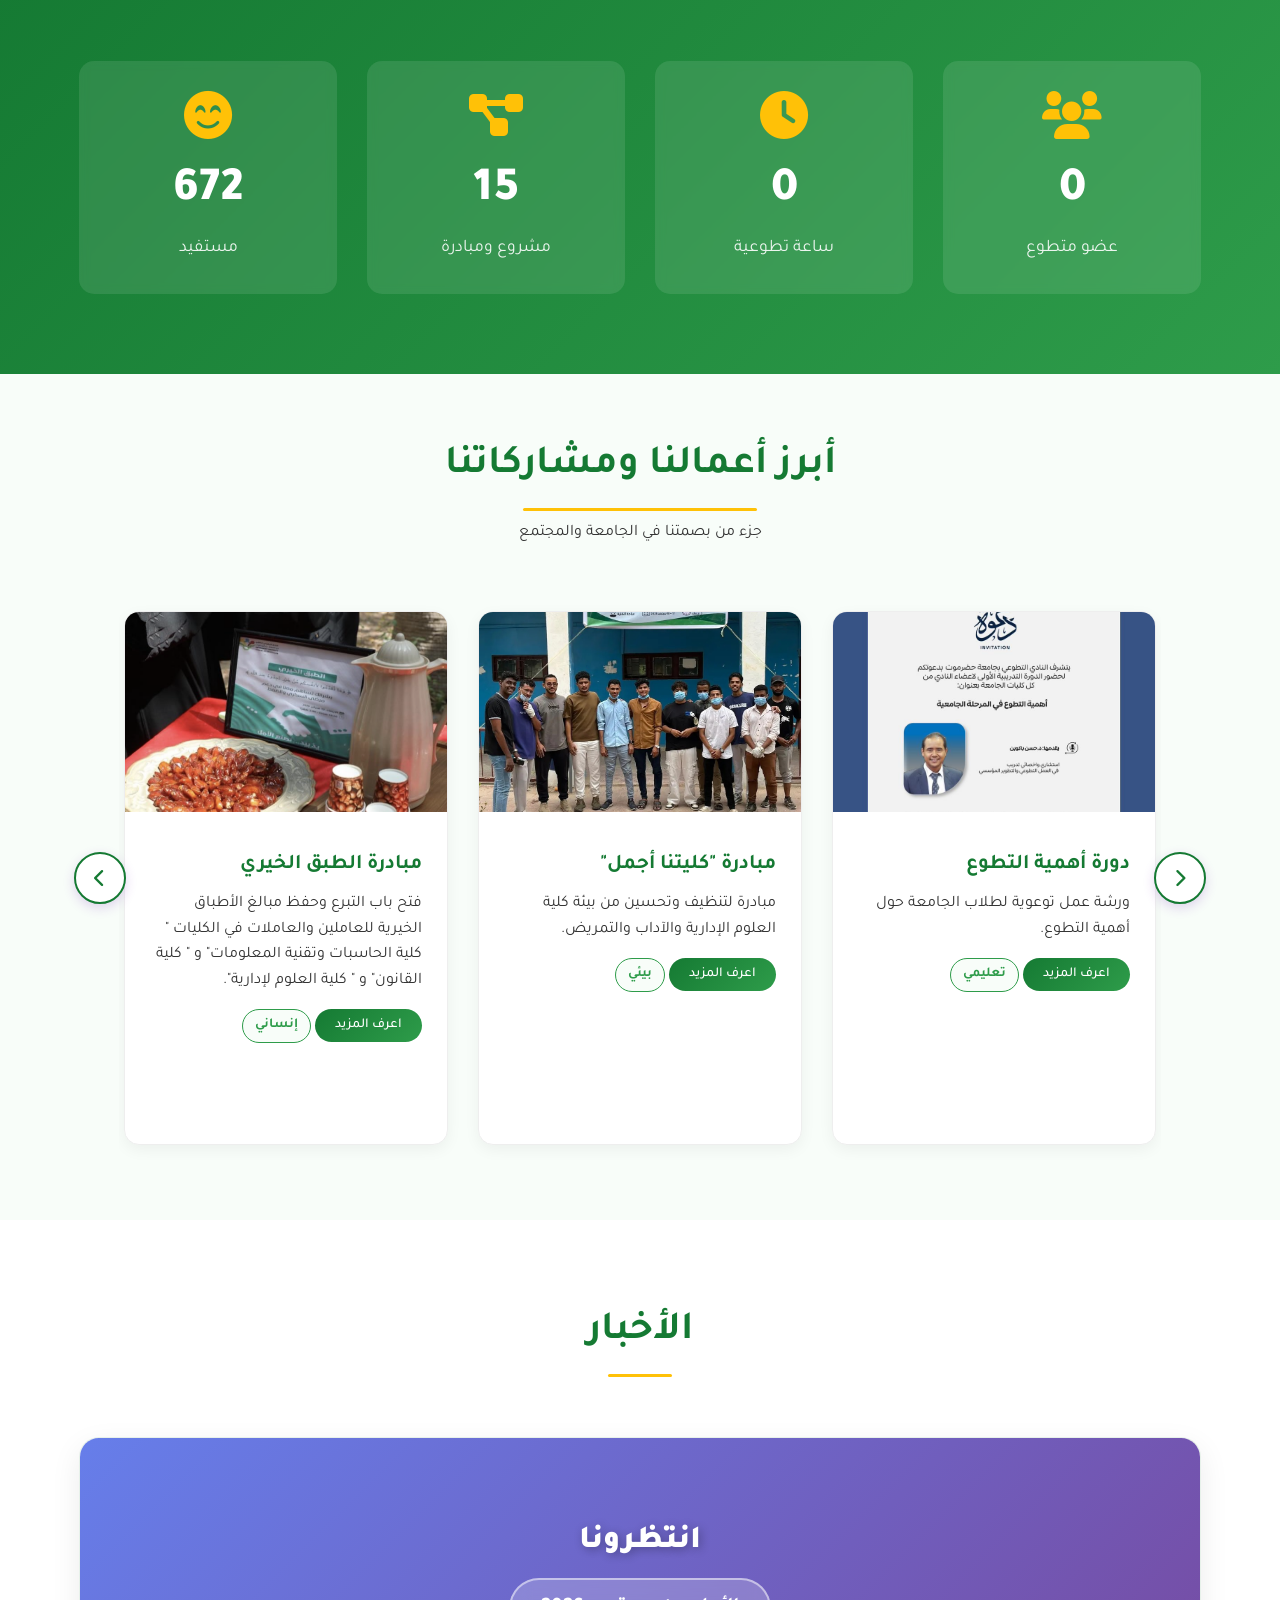
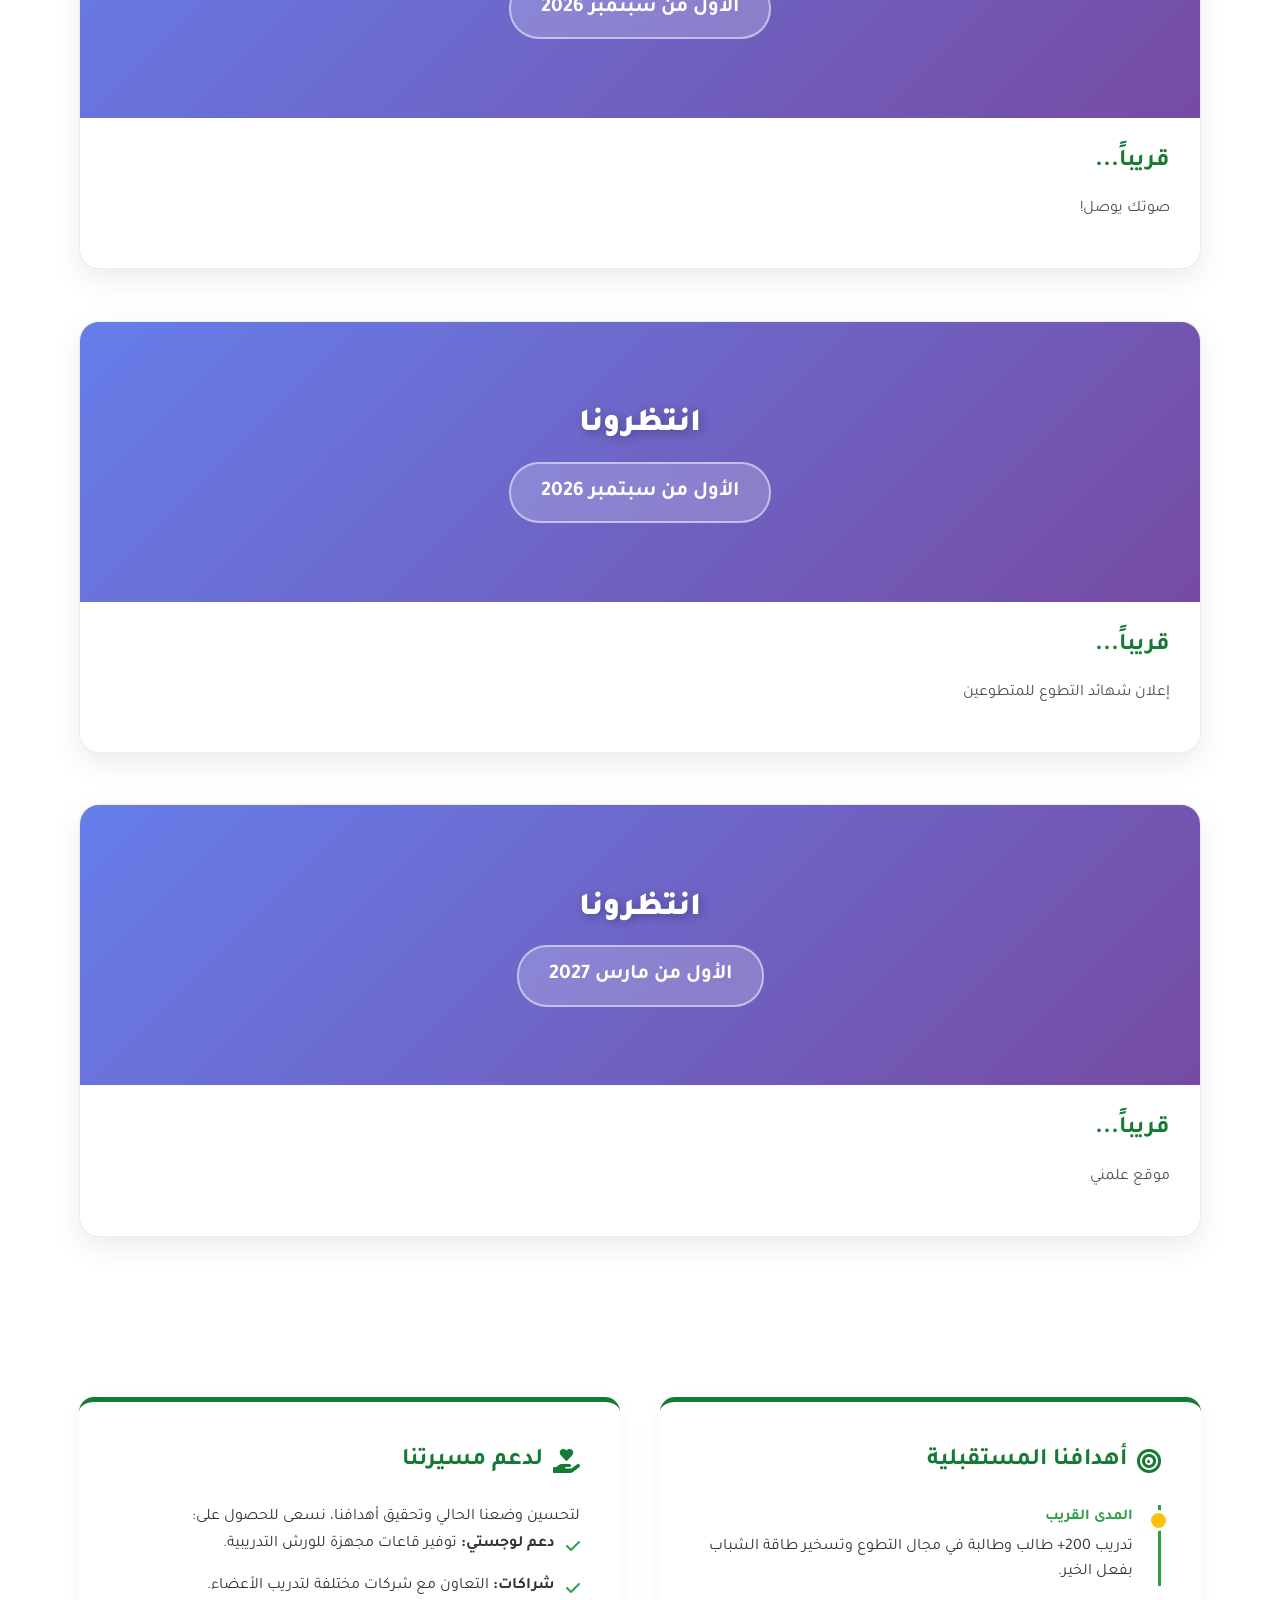
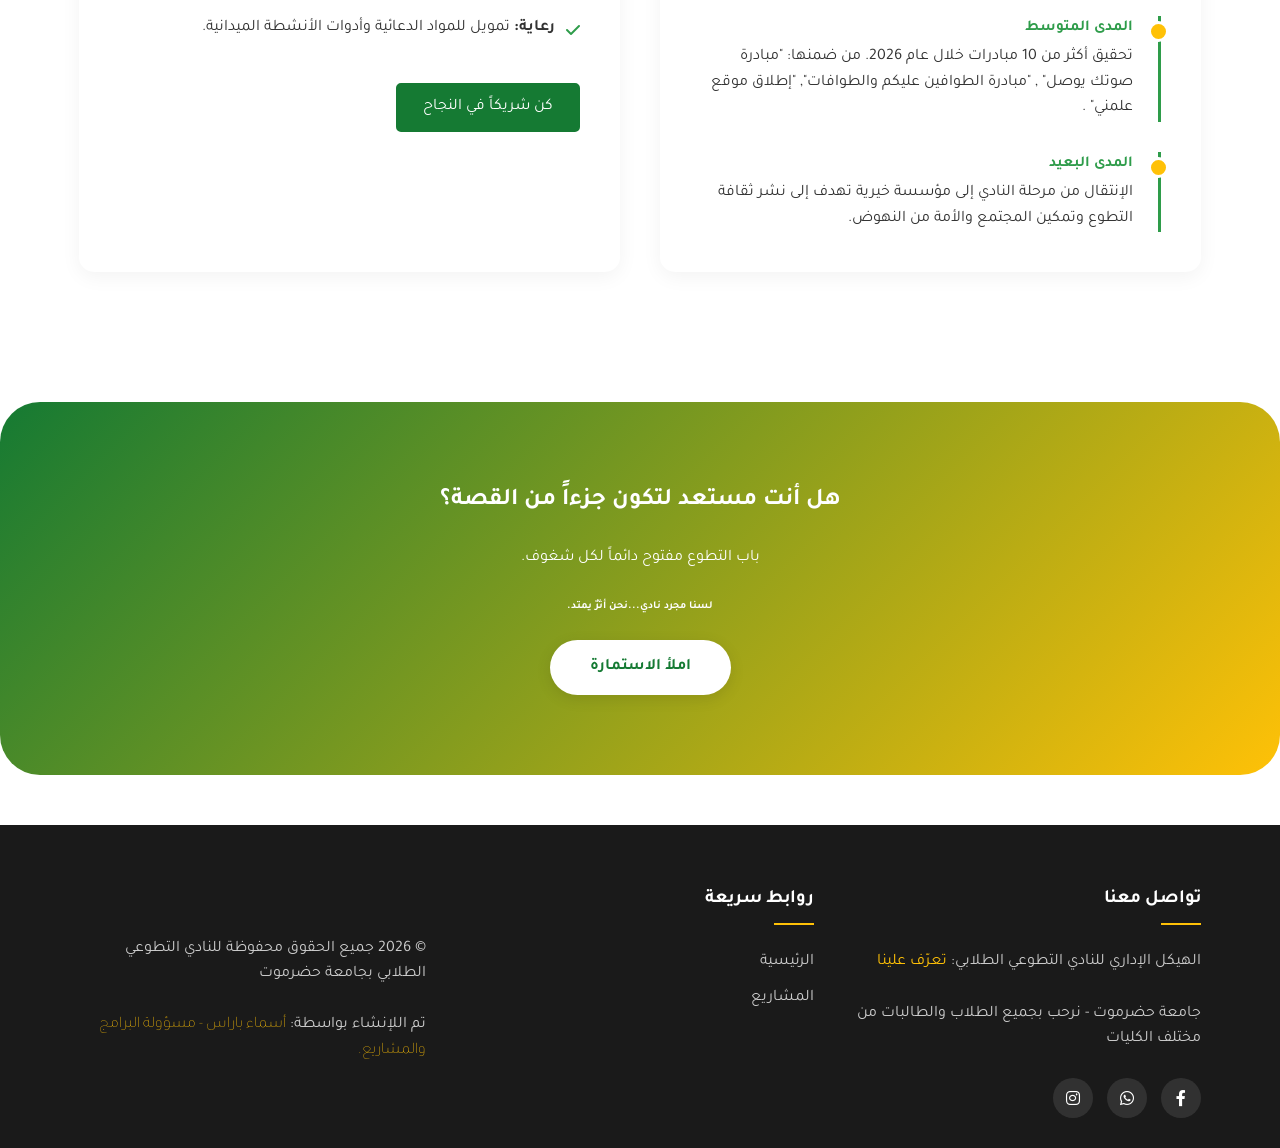
==== commit 2c6c719f: "ربط عدادات أثرنا بقاعدة البيانات" ====
--- a/index.html
+++ b/index.html
@@ -121,12 +121,14 @@
             <div class="stats-grid">
                 <div class="stat-item">
                     <i class="fas fa-users"></i>
-                    <h3 class="counter" data-target="223">0</h3>
+                    <!-- <h3 class="counter" data-target="223">0</h3>  للتحديث من يدوي إلى استخدام دالة في قاعدة البيانات -->
+                     <h3 class="counter" data-target="0" data-stat="total_volunteers">0</h3>
                     <p>عضو متطوع</p>
                 </div>
                 <div class="stat-item">
                     <i class="fas fa-clock"></i>
-                    <h3 class="counter" data-target="500">0</h3>
+                    <!-- <h3 class="counter" data-target="500">0</h3>            للتحديث من يدوي إلى استخدام دالة في قواعد البيانات -->
+                     <h3 class="counter" data-target="0" data-stat="total_initiatives">0</h3>
                     <p>ساعة تطوعية</p>
                 </div>
                 <div class="stat-item">
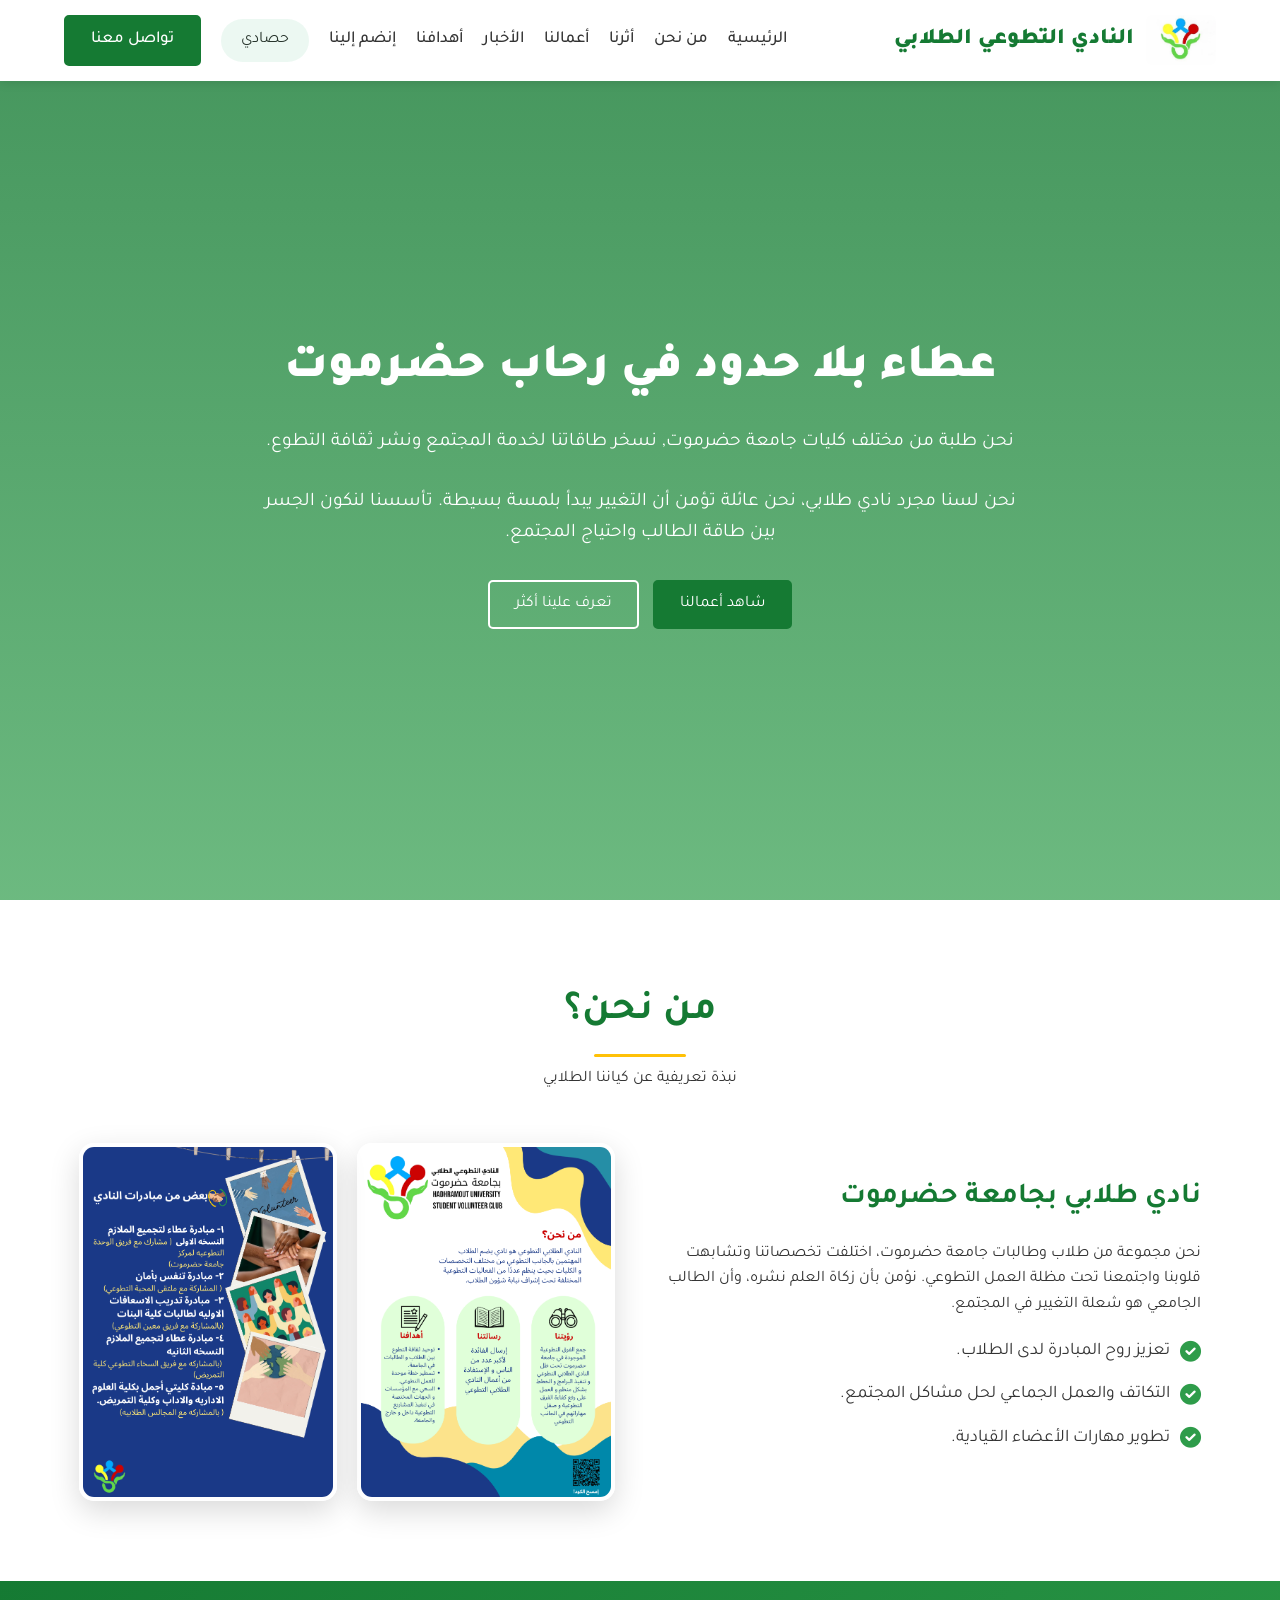
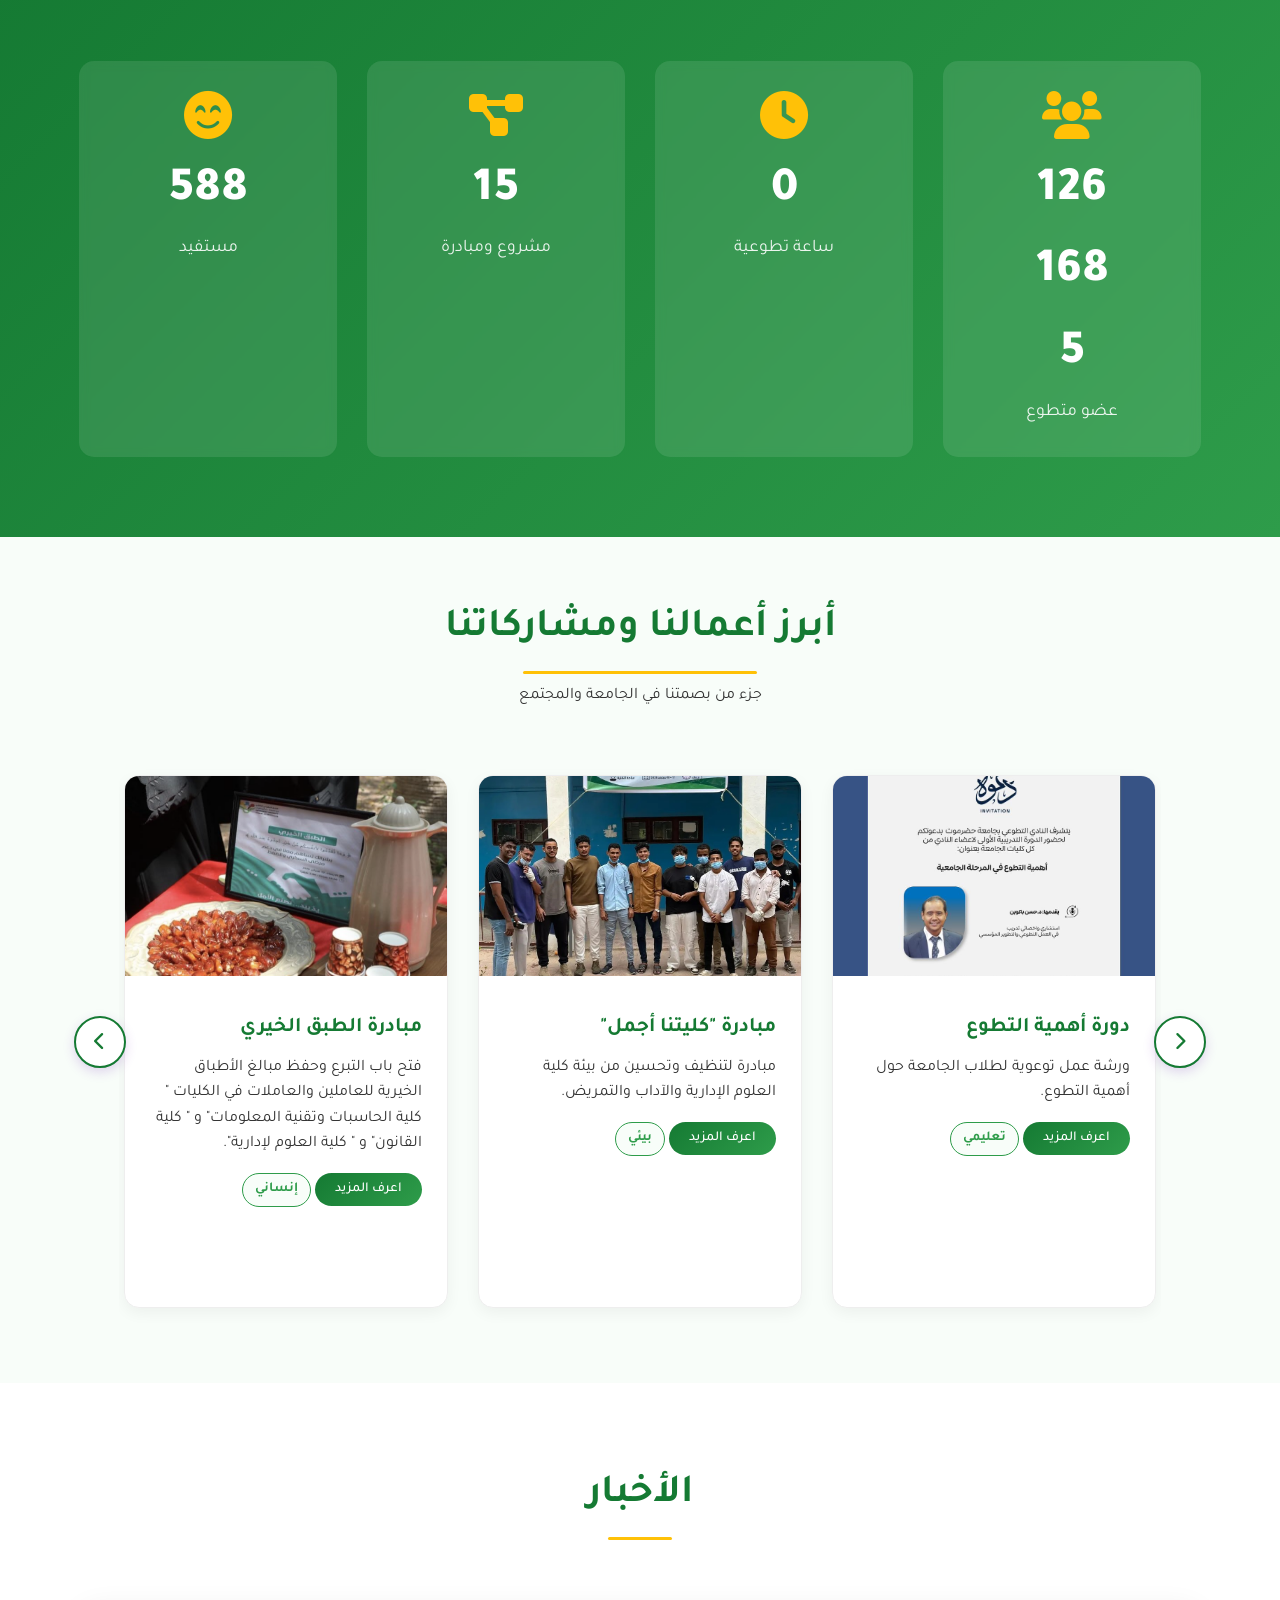
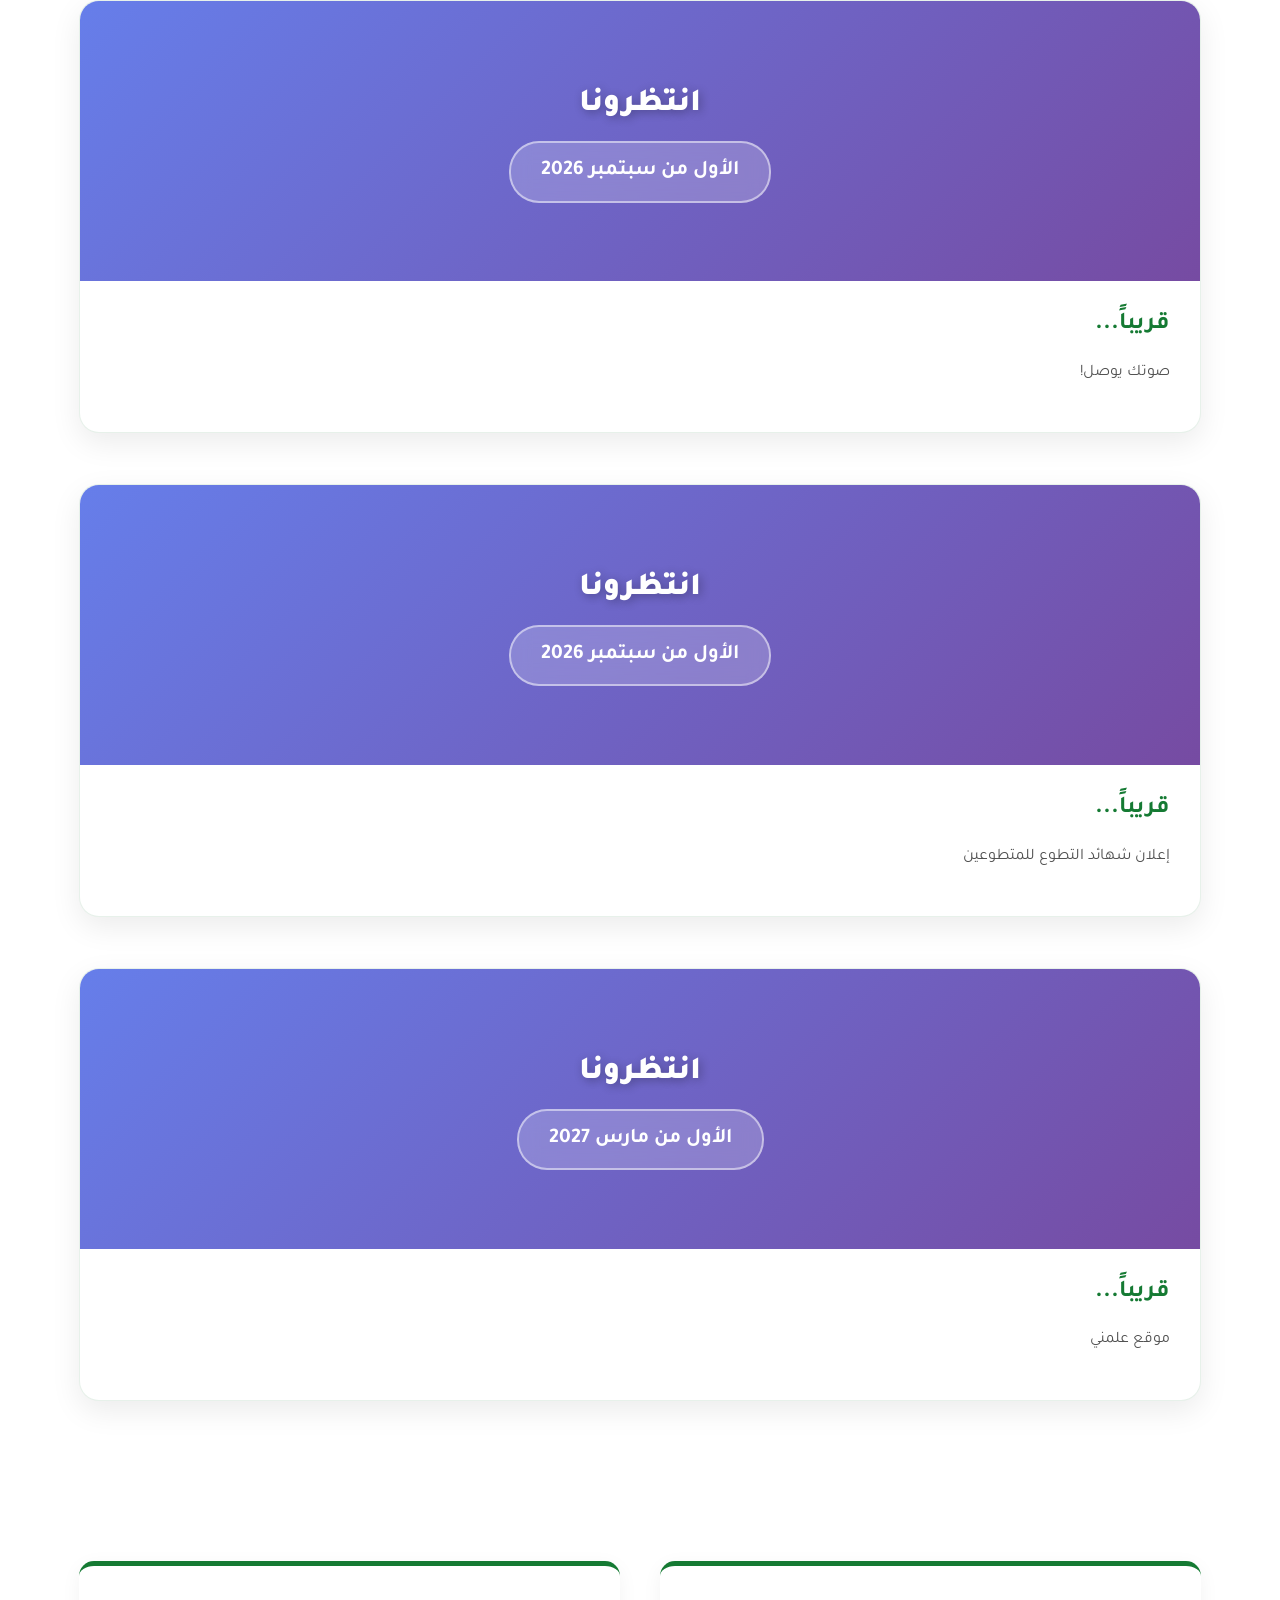
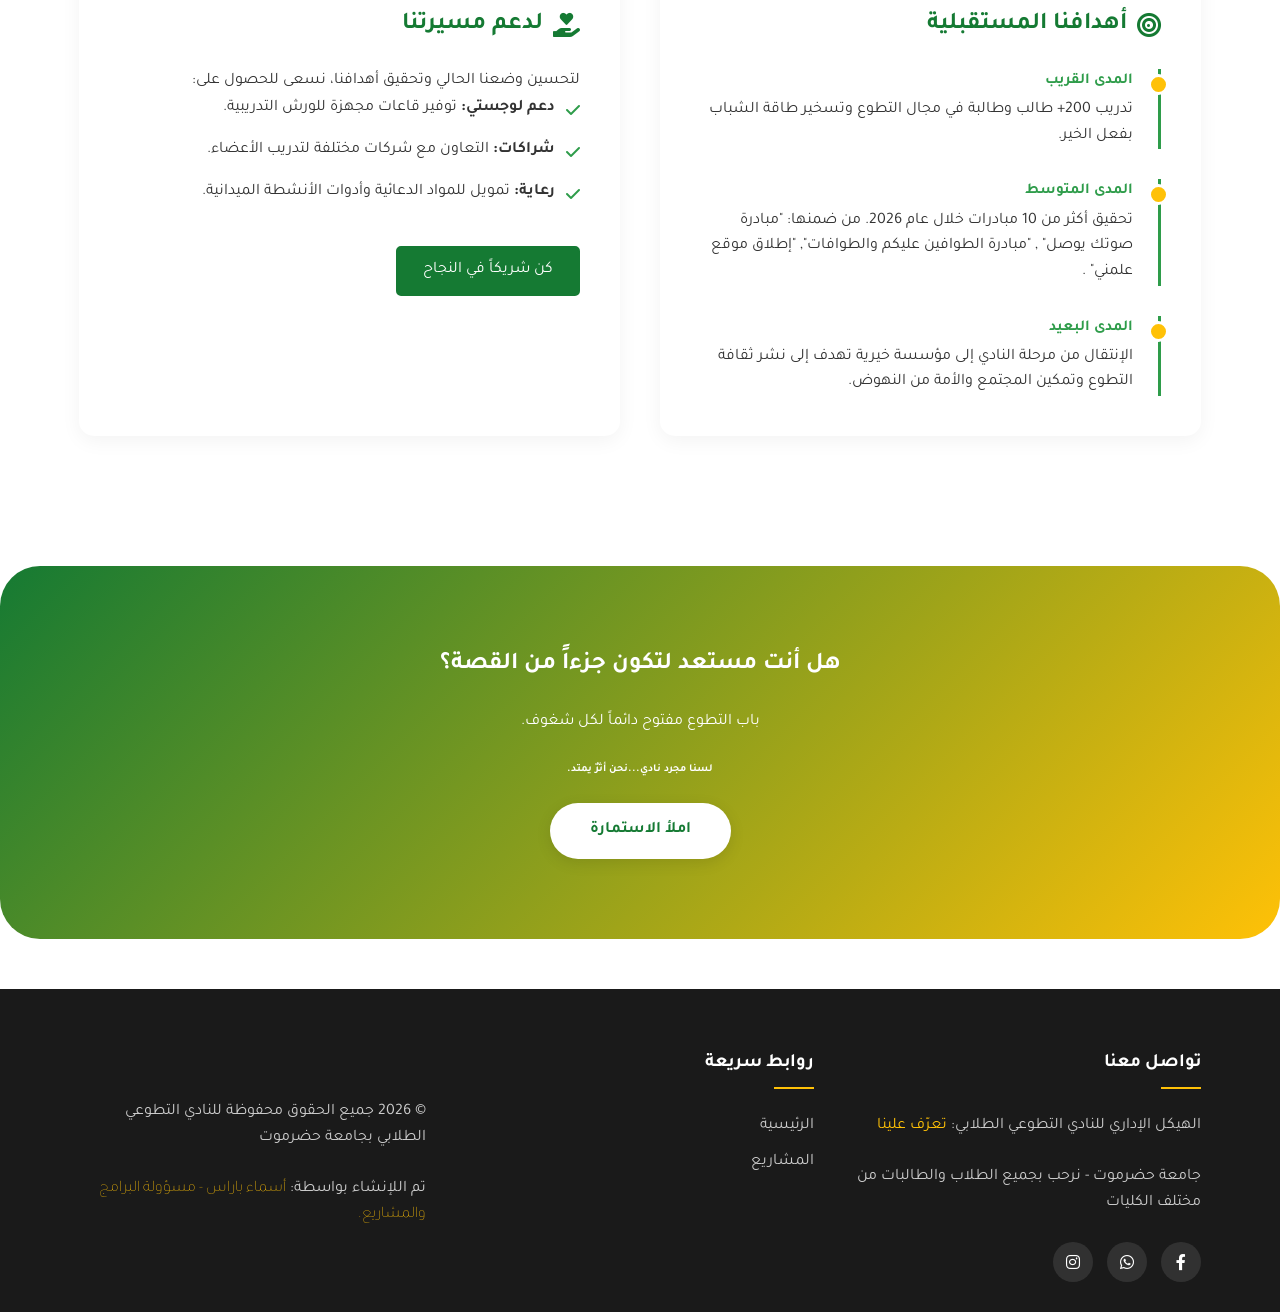
==== commit 7535a094: "مرة أخرى تحديث أثرنا عن طريق قاعدة بيانات" ====
--- a/index.html
+++ b/index.html
@@ -122,7 +122,10 @@
                 <div class="stat-item">
                     <i class="fas fa-users"></i>
                     <!-- <h3 class="counter" data-target="223">0</h3>  للتحديث من يدوي إلى استخدام دالة في قاعدة البيانات -->
-                     <h3 class="counter" data-target="0" data-stat="total_volunteers">0</h3>
+                     <!-- <h3 class="counter" data-target="0" data-stat="total_volunteers">0</h3> -->
+                     <h3 class="counter" data-target="139" data-stat="total_volunteers">0</h3>
+                     <h3 class="counter" data-target="187" data-stat="total_hours">0</h3>
+                     <h3 class="counter" data-target="5" data-stat="total_initiatives">0</h3>
                     <p>عضو متطوع</p>
                 </div>
                 <div class="stat-item">
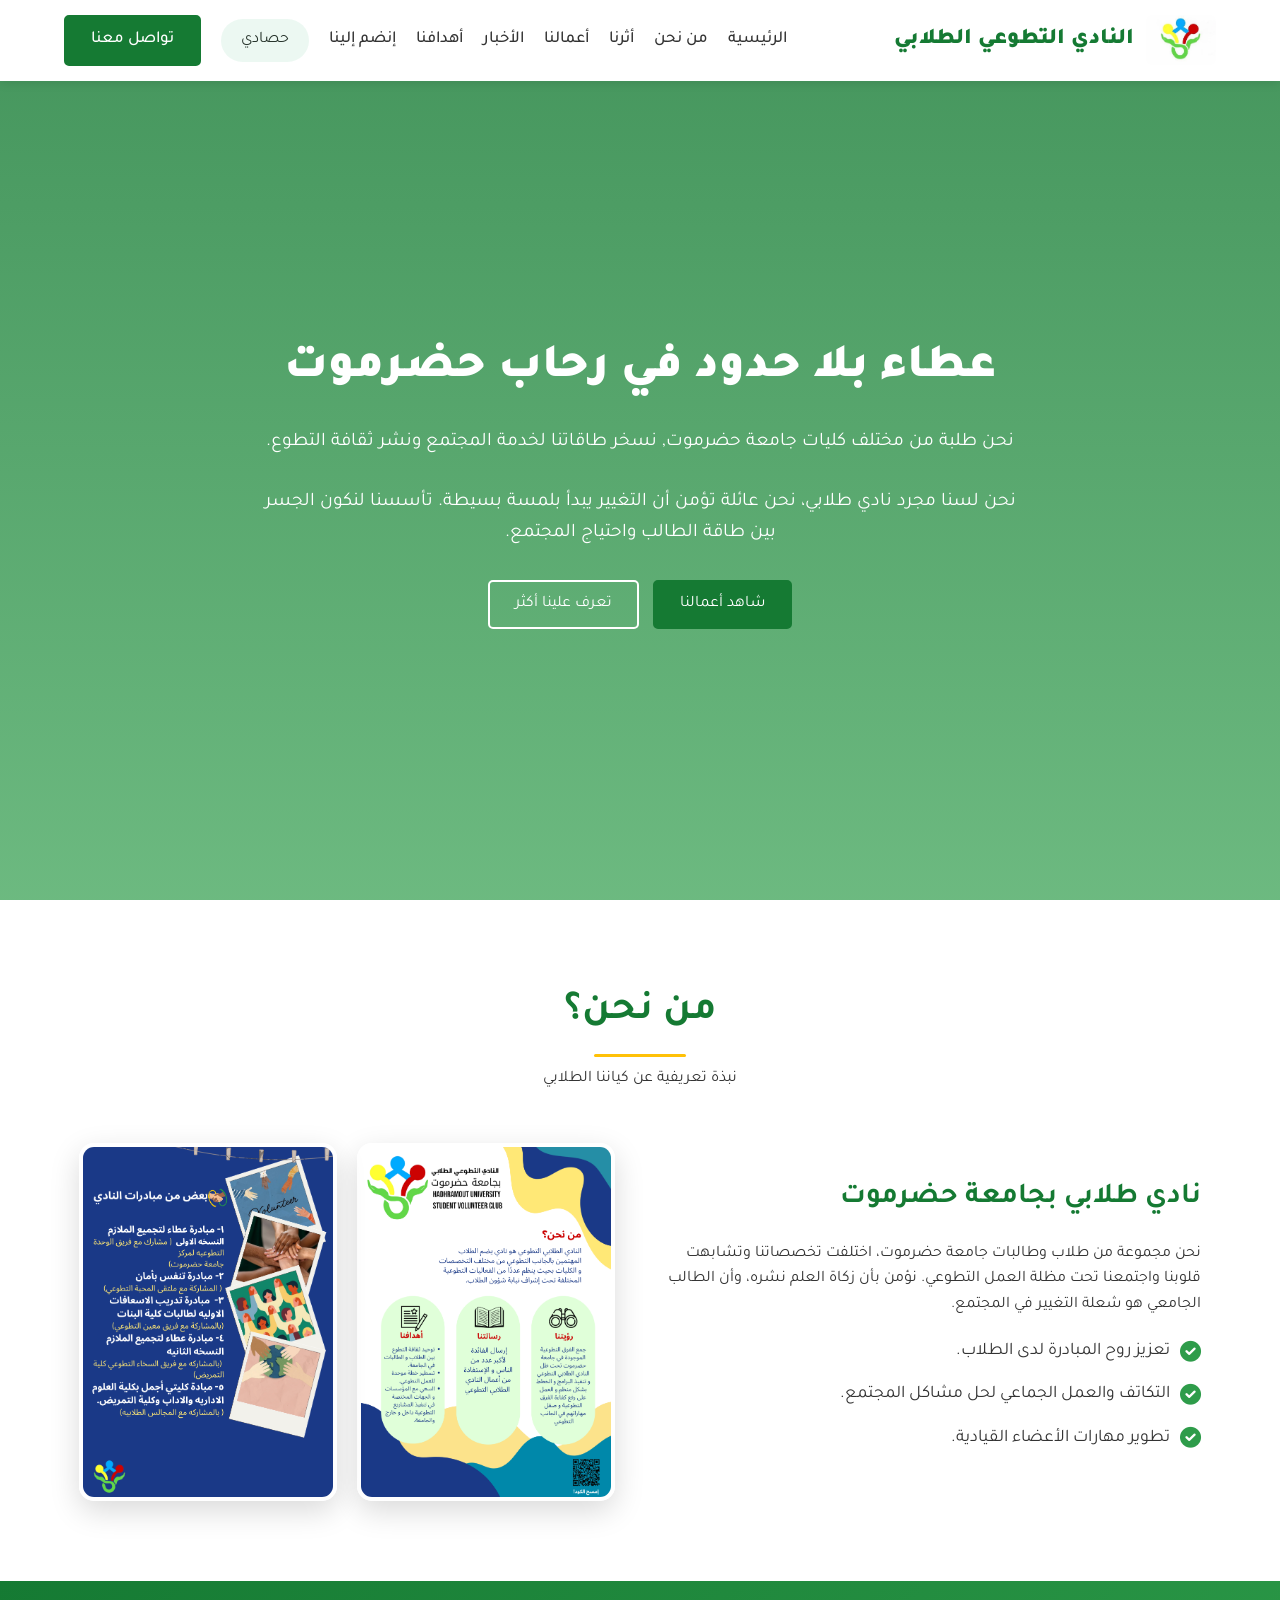
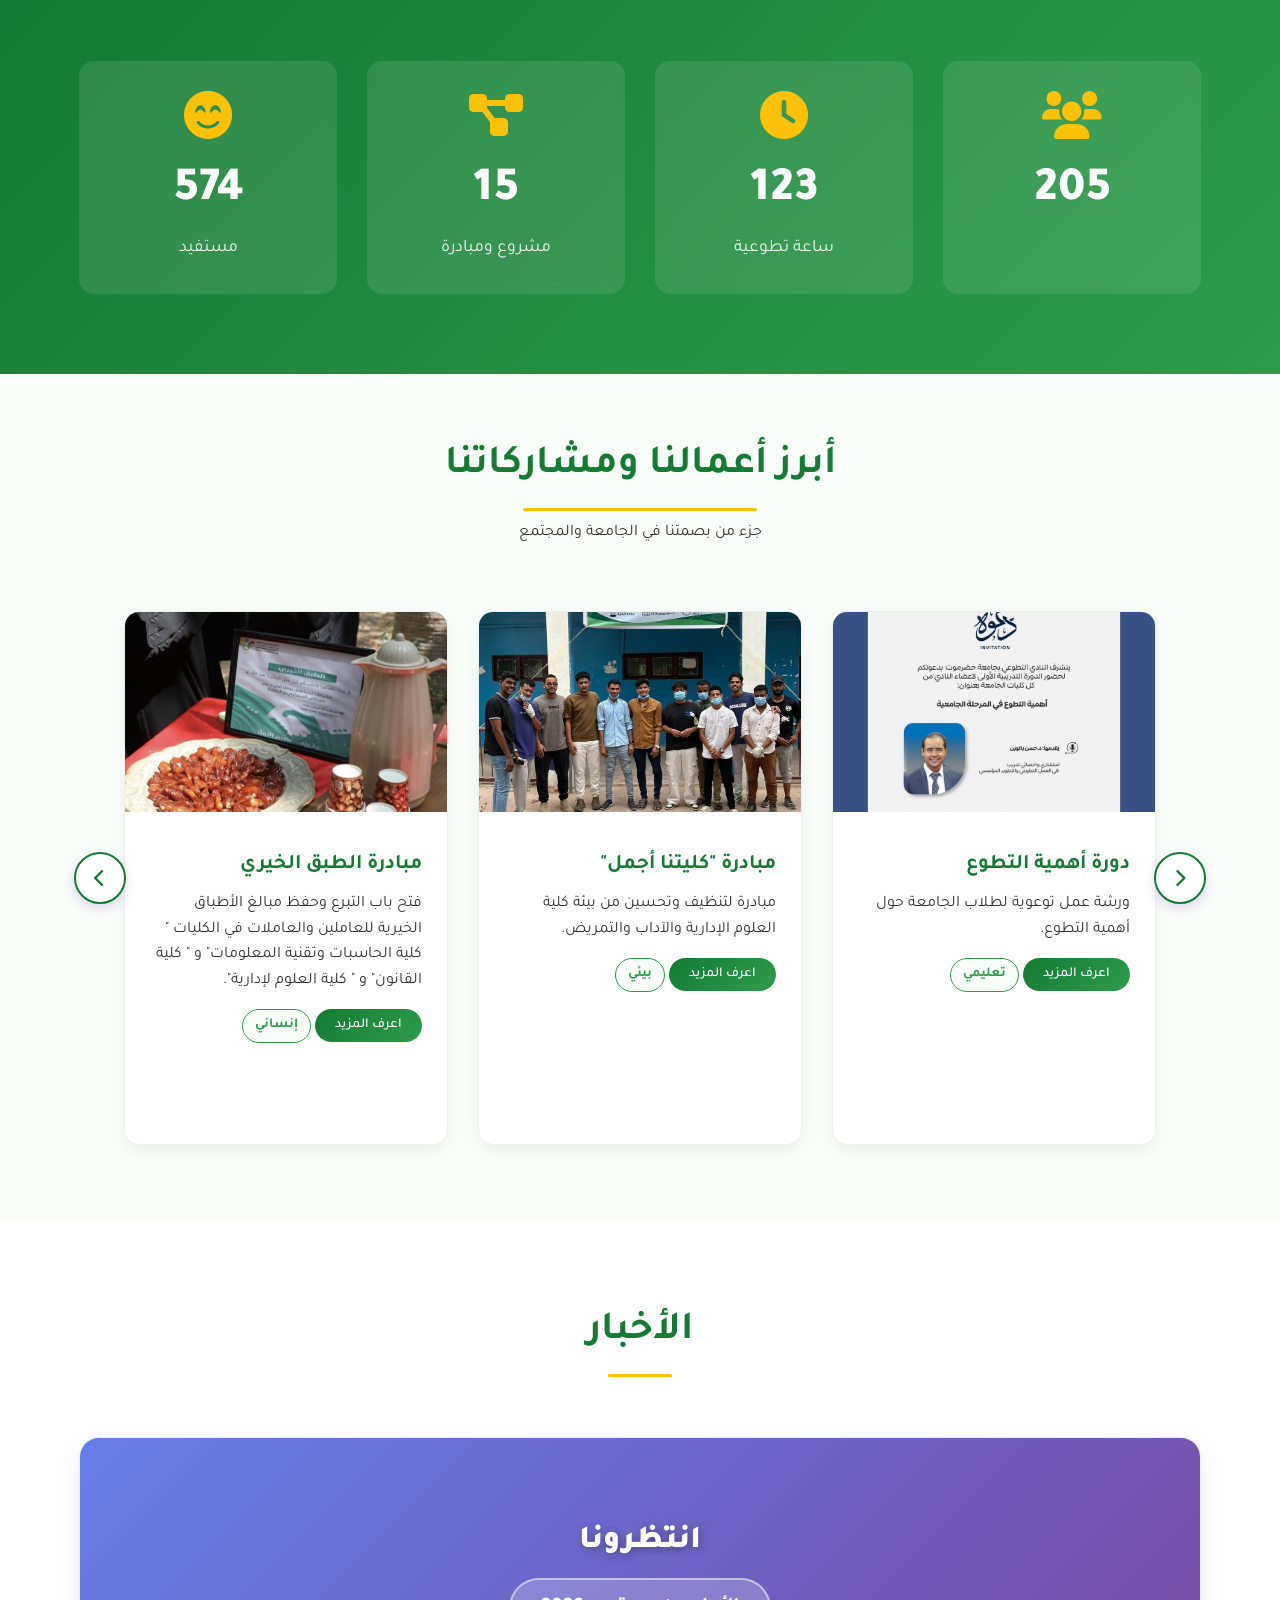
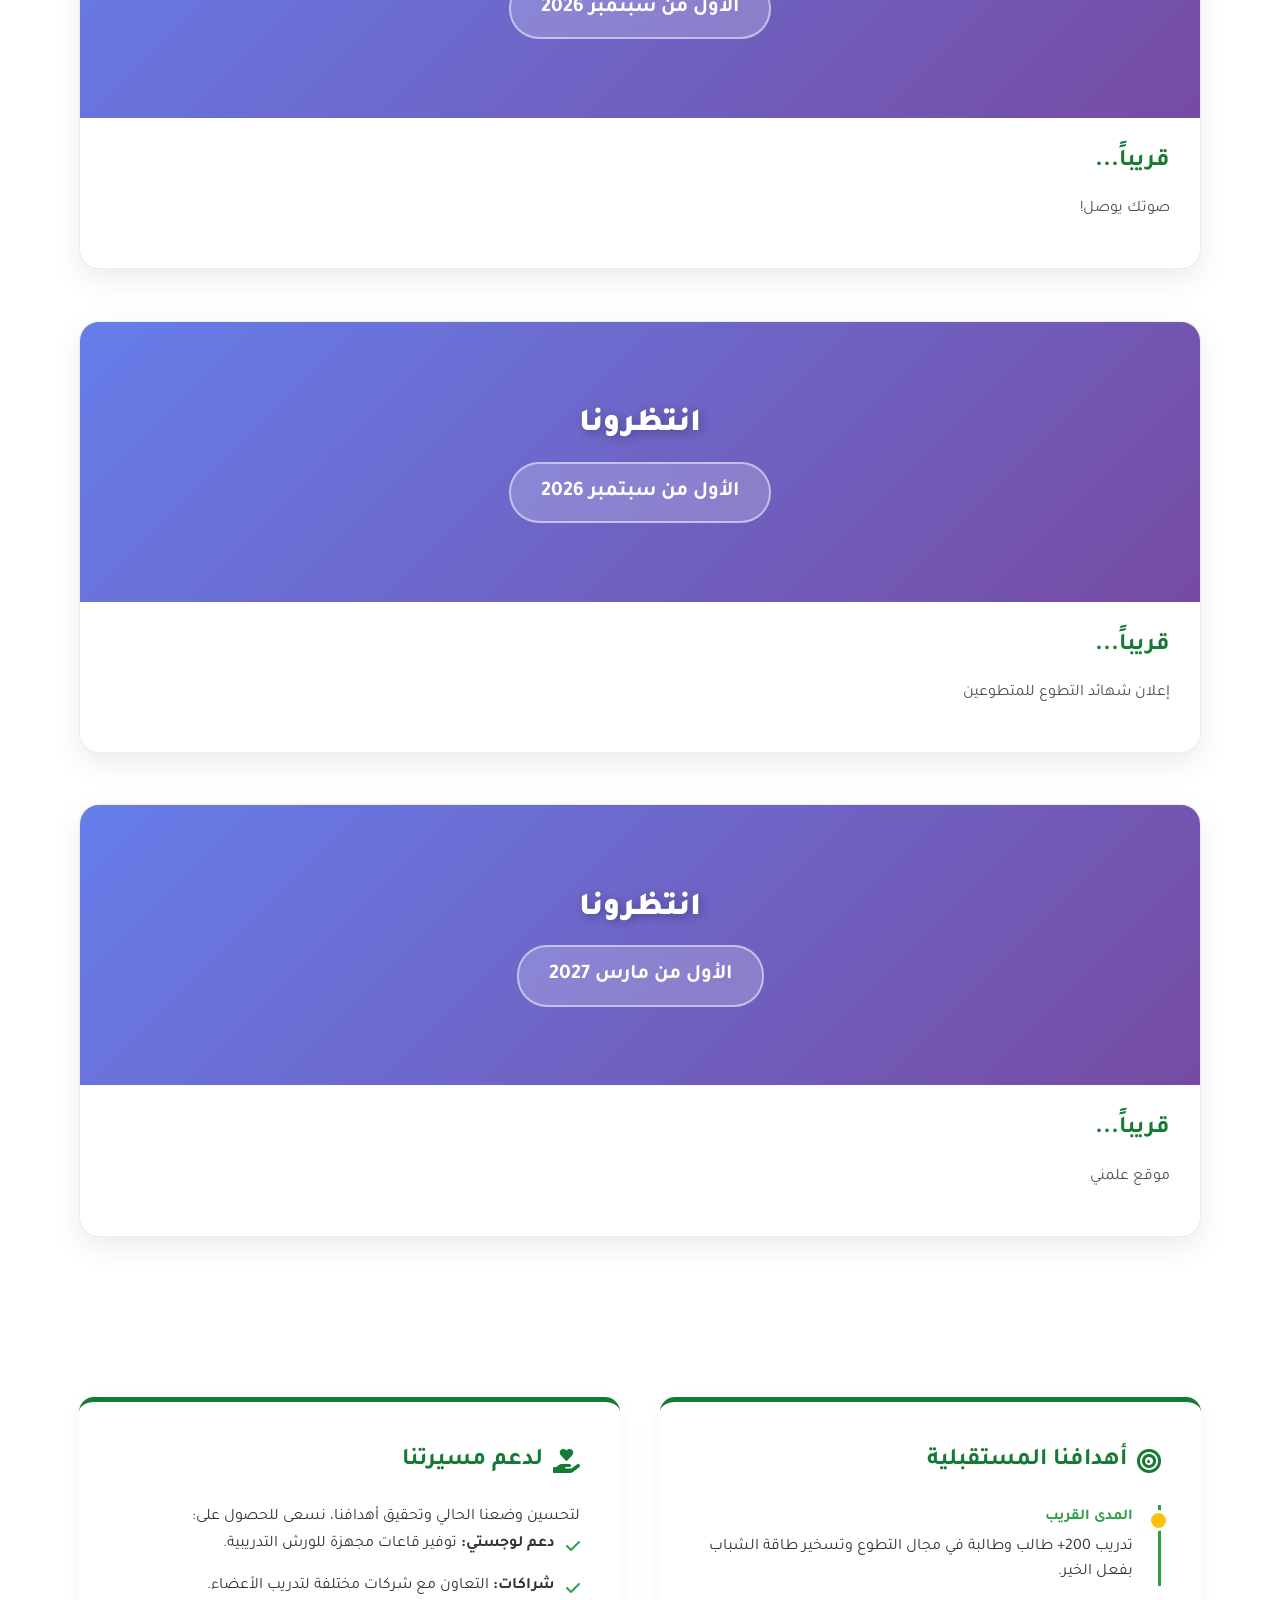
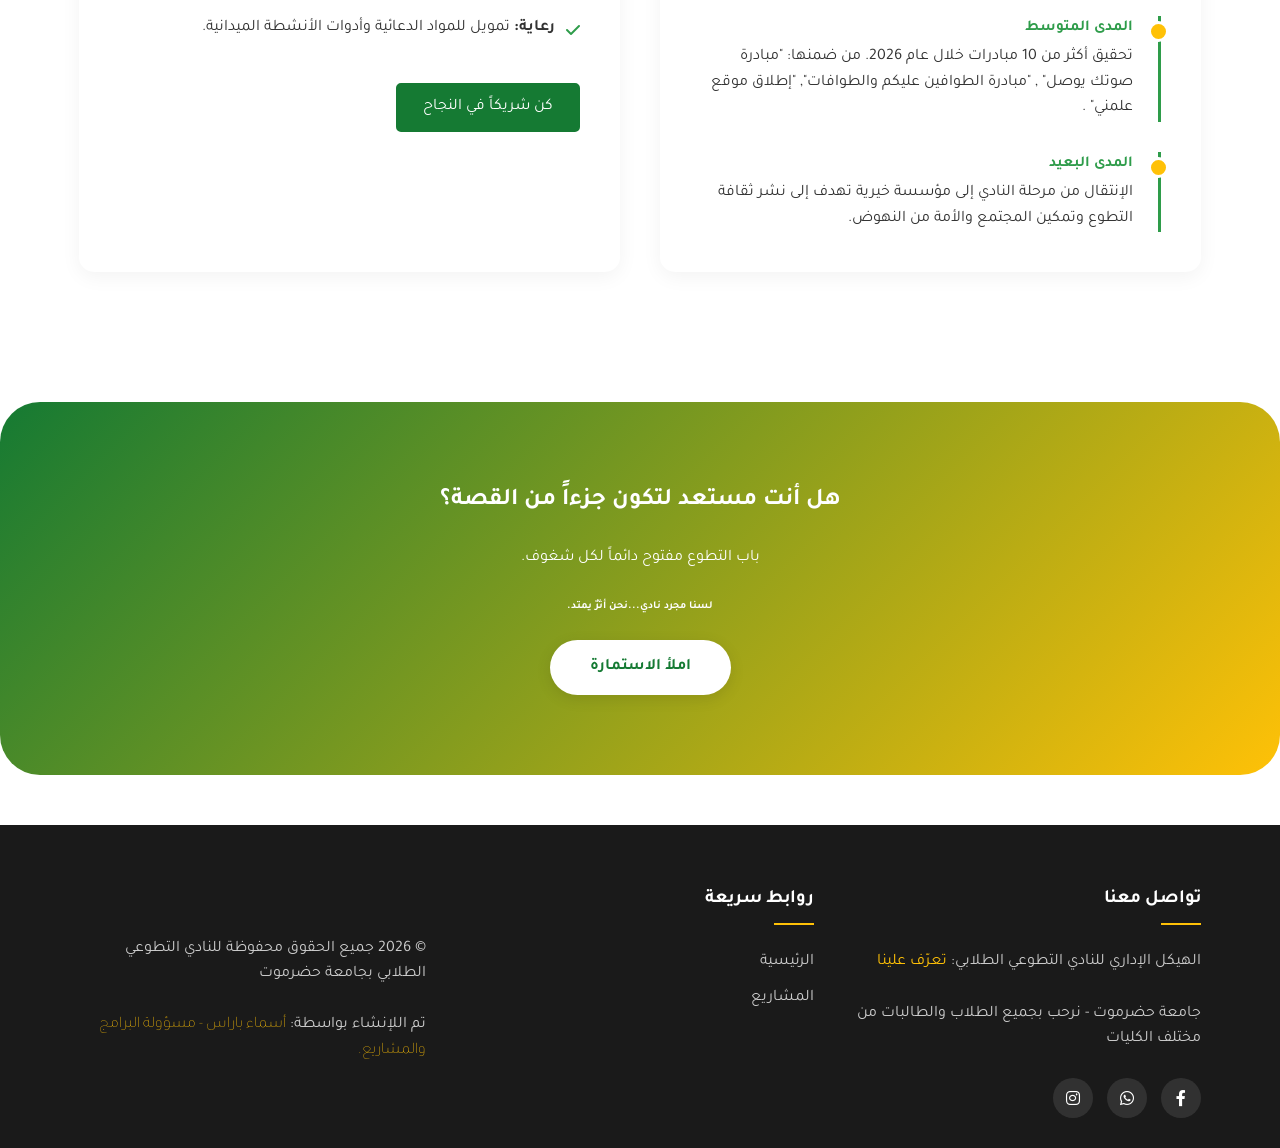
==== commit ecbdfa42: "اعادة أثرنا يدويا وليس عبر دالة" ====
--- a/index.html
+++ b/index.html
@@ -121,17 +121,20 @@
             <div class="stats-grid">
                 <div class="stat-item">
                     <i class="fas fa-users"></i>
-                    <!-- <h3 class="counter" data-target="223">0</h3>  للتحديث من يدوي إلى استخدام دالة في قاعدة البيانات -->
-                     <!-- <h3 class="counter" data-target="0" data-stat="total_volunteers">0</h3> -->
+                    <h3 class="counter" data-target="217">0</h3> 
+                     <!-- للتحديث من يدوي إلى استخدام دالة في قاعدة البيانات -->
+                     <!-- حصلت معي مشكلة سأقوم بحلها لاحقا لاستخدام العدادا التلقائي عن طريق الربط بقاعدة البيانات, الان سأكمل عل اليدوي -->
+                     <!-- <h3 class="counter" data-target="0" data-stat="total_volunteers">0</h3>
                      <h3 class="counter" data-target="139" data-stat="total_volunteers">0</h3>
                      <h3 class="counter" data-target="187" data-stat="total_hours">0</h3>
                      <h3 class="counter" data-target="5" data-stat="total_initiatives">0</h3>
-                    <p>عضو متطوع</p>
+                    <p>عضو متطوع</p> -->
                 </div>
                 <div class="stat-item">
                     <i class="fas fa-clock"></i>
-                    <!-- <h3 class="counter" data-target="500">0</h3>            للتحديث من يدوي إلى استخدام دالة في قواعد البيانات -->
-                     <h3 class="counter" data-target="0" data-stat="total_initiatives">0</h3>
+                    <h3 class="counter" data-target="130">0</h3>      
+                          <!-- للتحديث من يدوي إلى استخدام دالة في قواعد البيانات -->
+                     <!-- <h3 class="counter" data-target="0" data-stat="total_initiatives">0</h3> -->
                     <p>ساعة تطوعية</p>
                 </div>
                 <div class="stat-item">
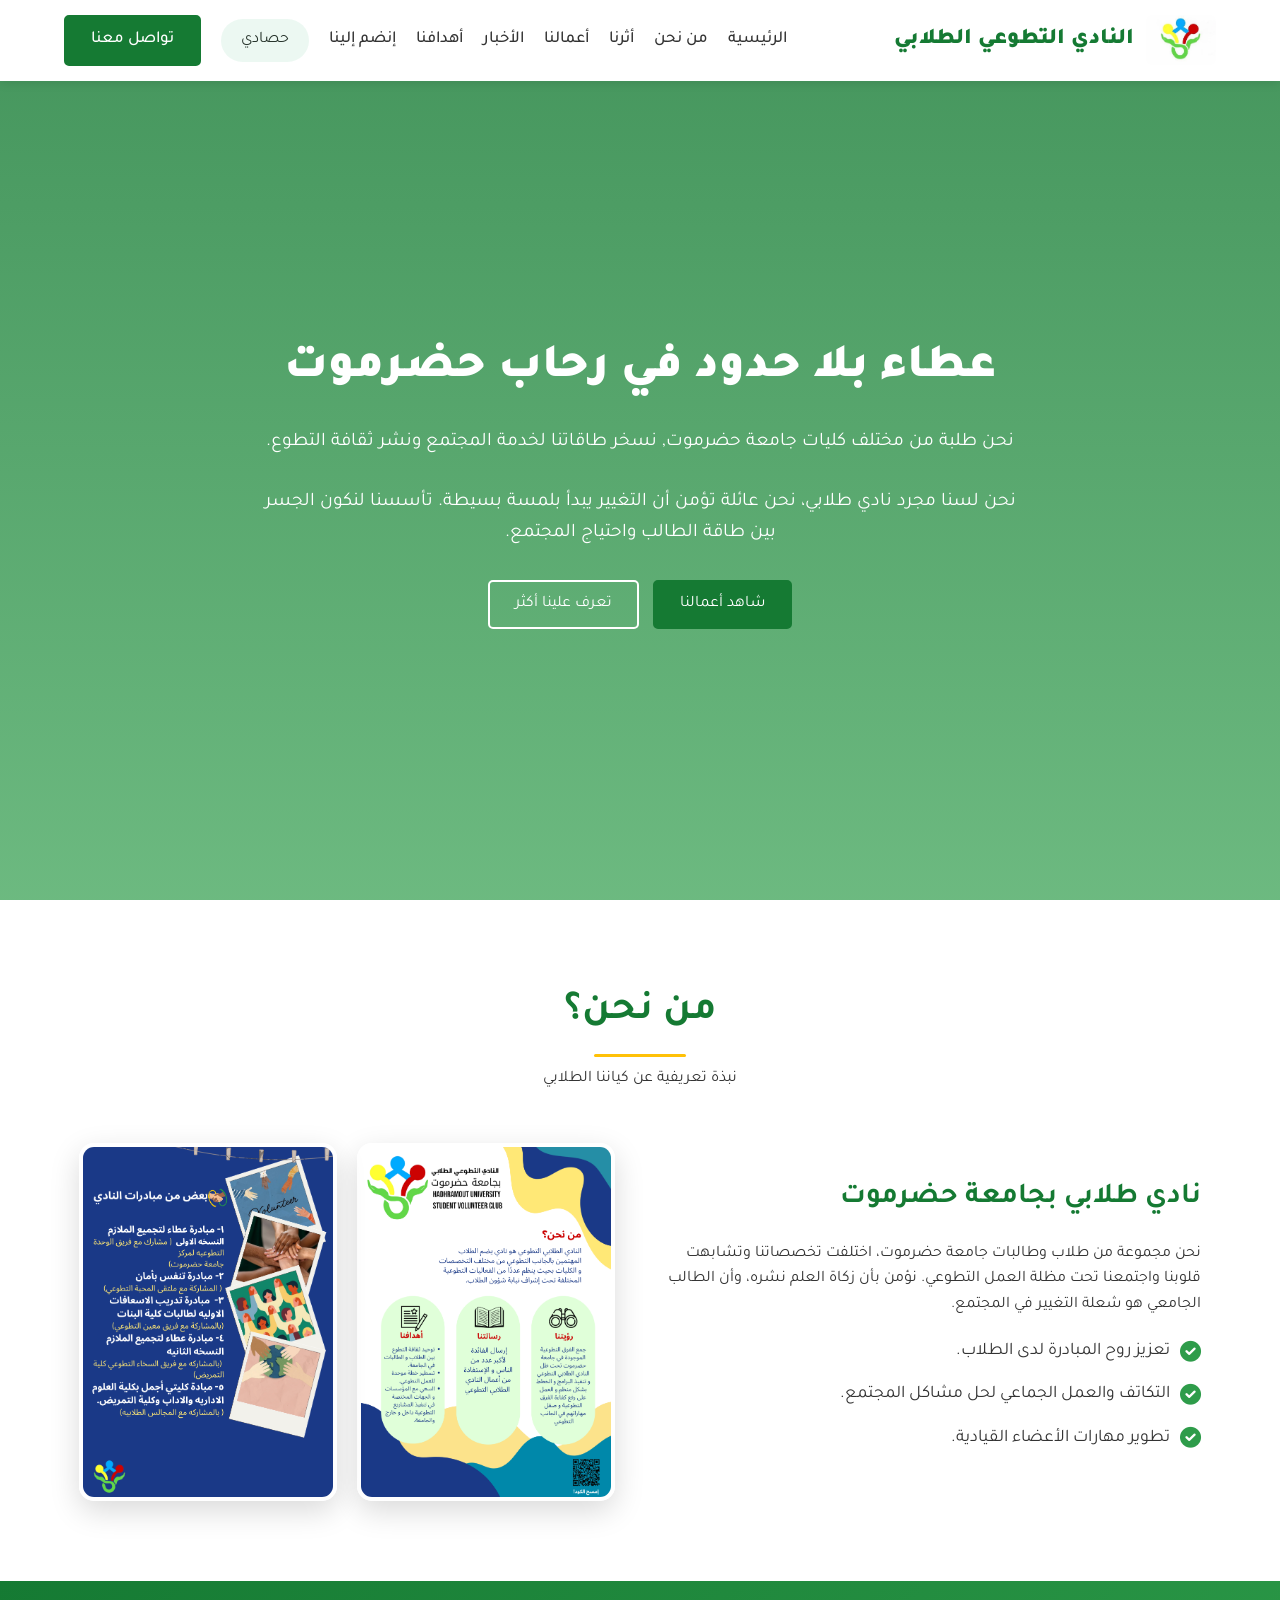
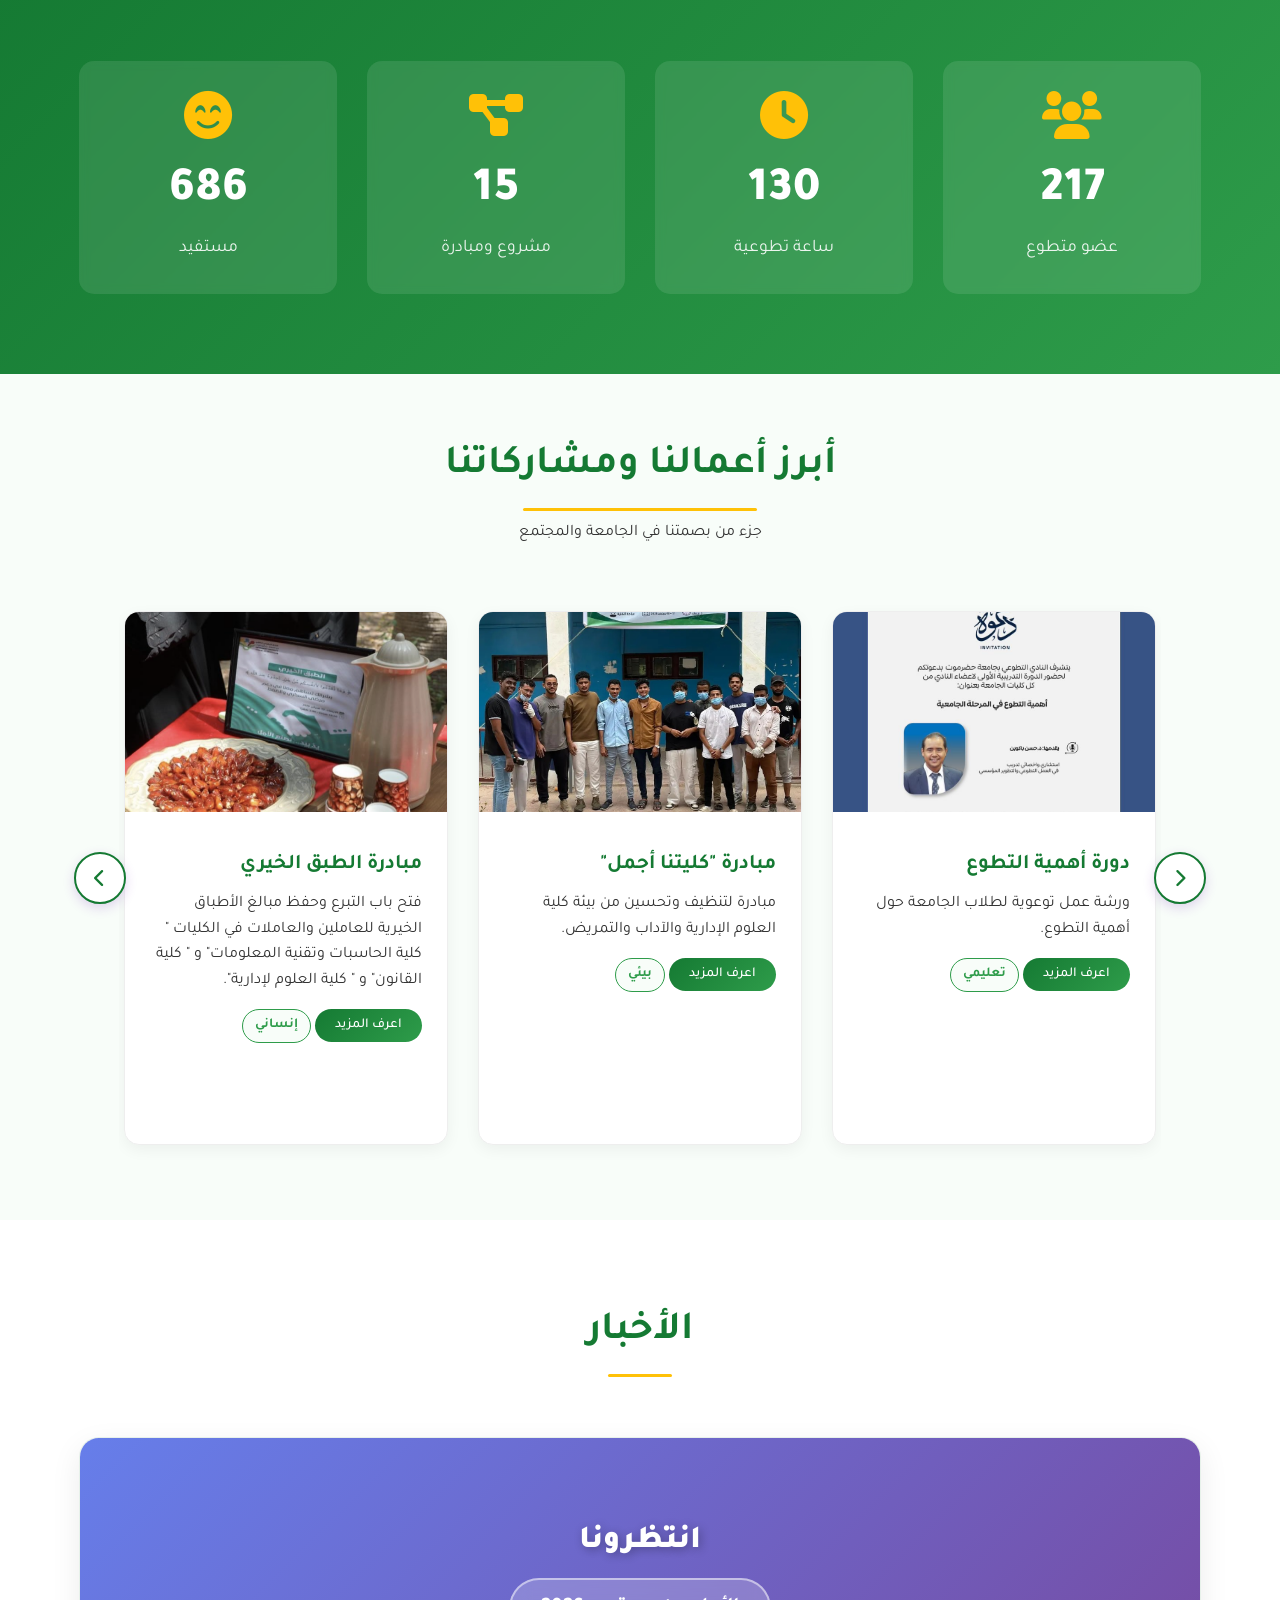
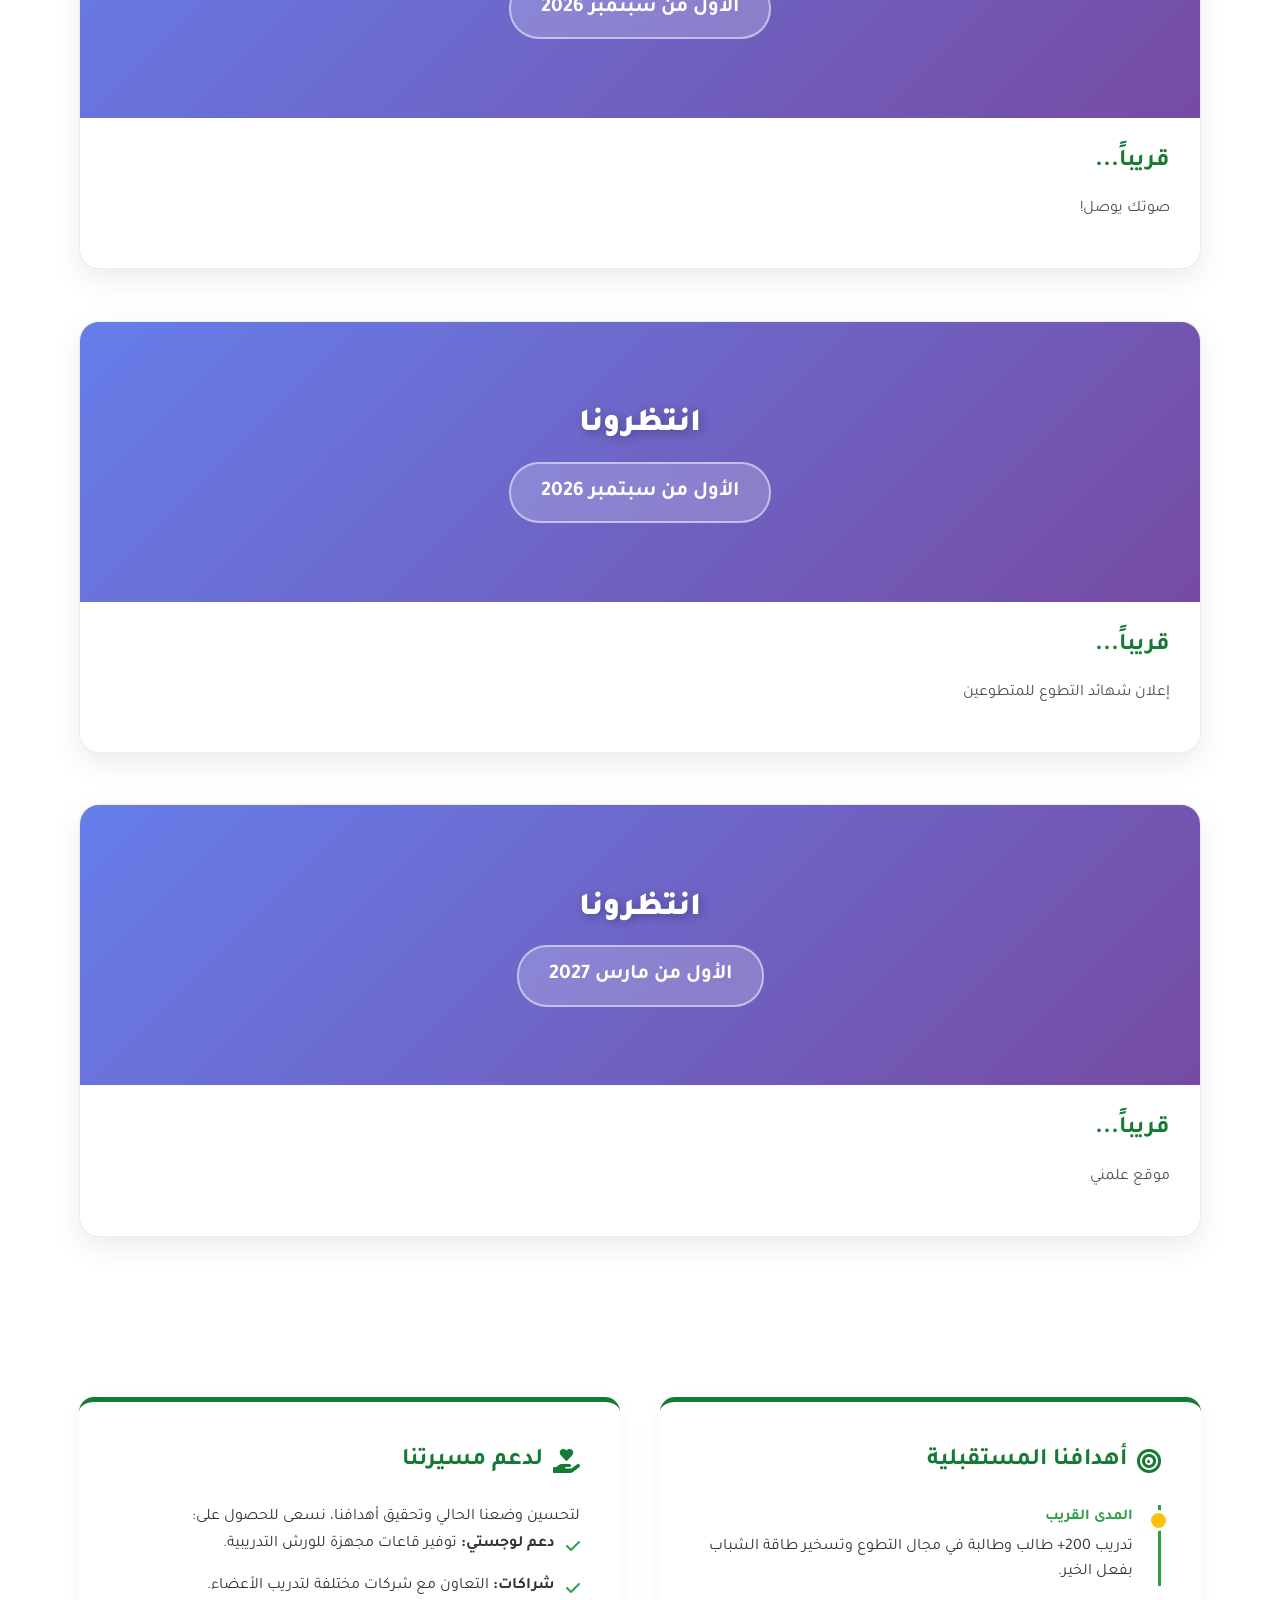
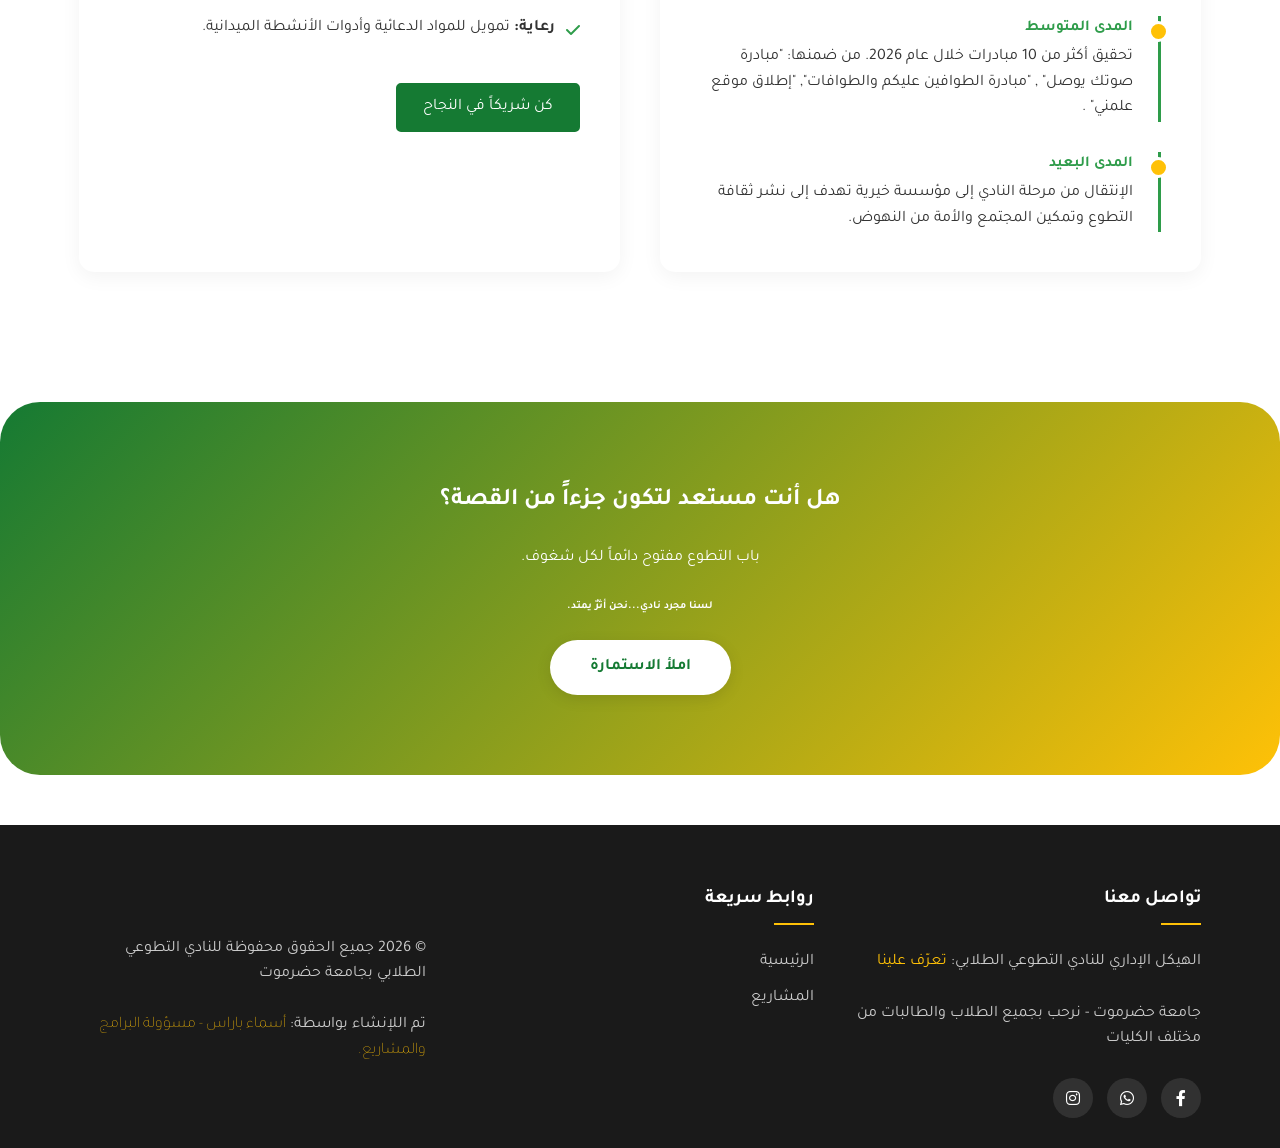
==== commit 3ee8a9d2: "-" ====
--- a/index.html
+++ b/index.html
@@ -127,8 +127,8 @@
                      <!-- <h3 class="counter" data-target="0" data-stat="total_volunteers">0</h3>
                      <h3 class="counter" data-target="139" data-stat="total_volunteers">0</h3>
                      <h3 class="counter" data-target="187" data-stat="total_hours">0</h3>
-                     <h3 class="counter" data-target="5" data-stat="total_initiatives">0</h3>
-                    <p>عضو متطوع</p> -->
+                     <h3 class="counter" data-target="5" data-stat="total_initiatives">0</h3> -->
+                    <p>عضو متطوع</p>
                 </div>
                 <div class="stat-item">
                     <i class="fas fa-clock"></i>
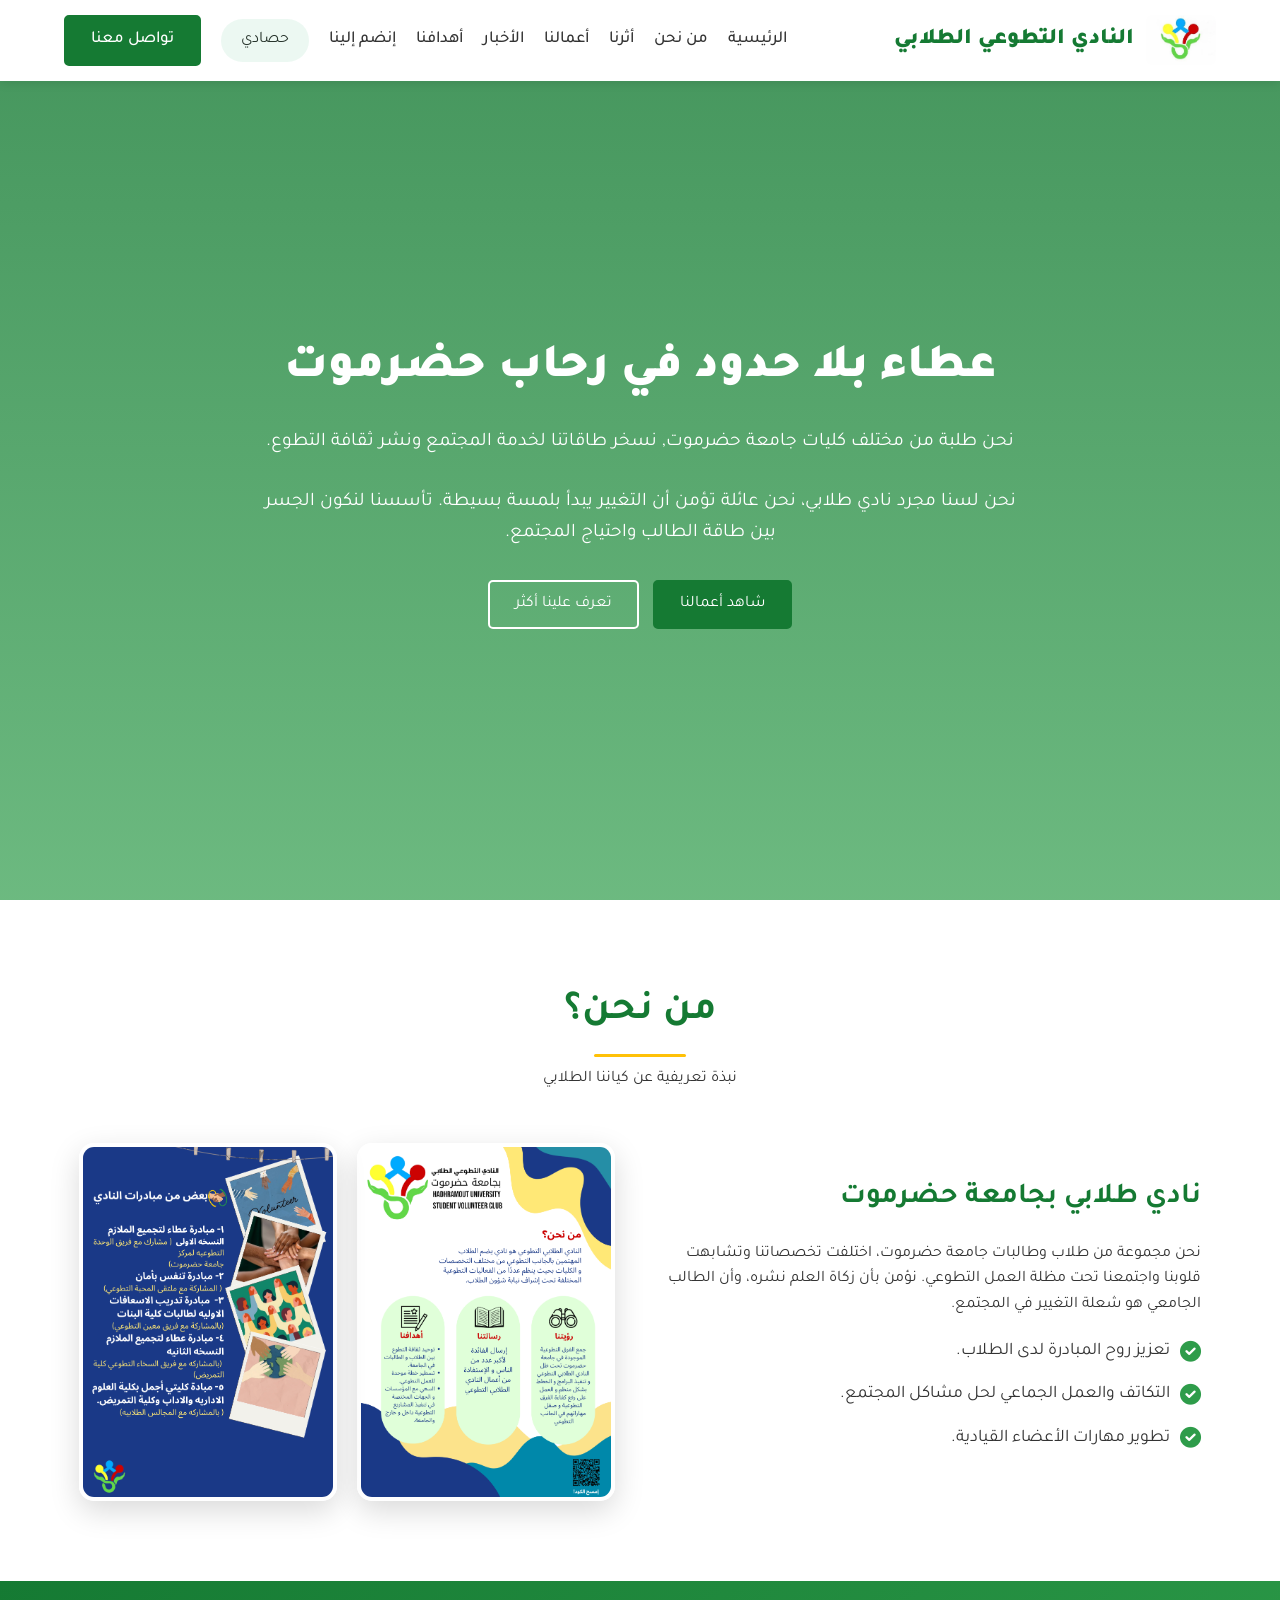
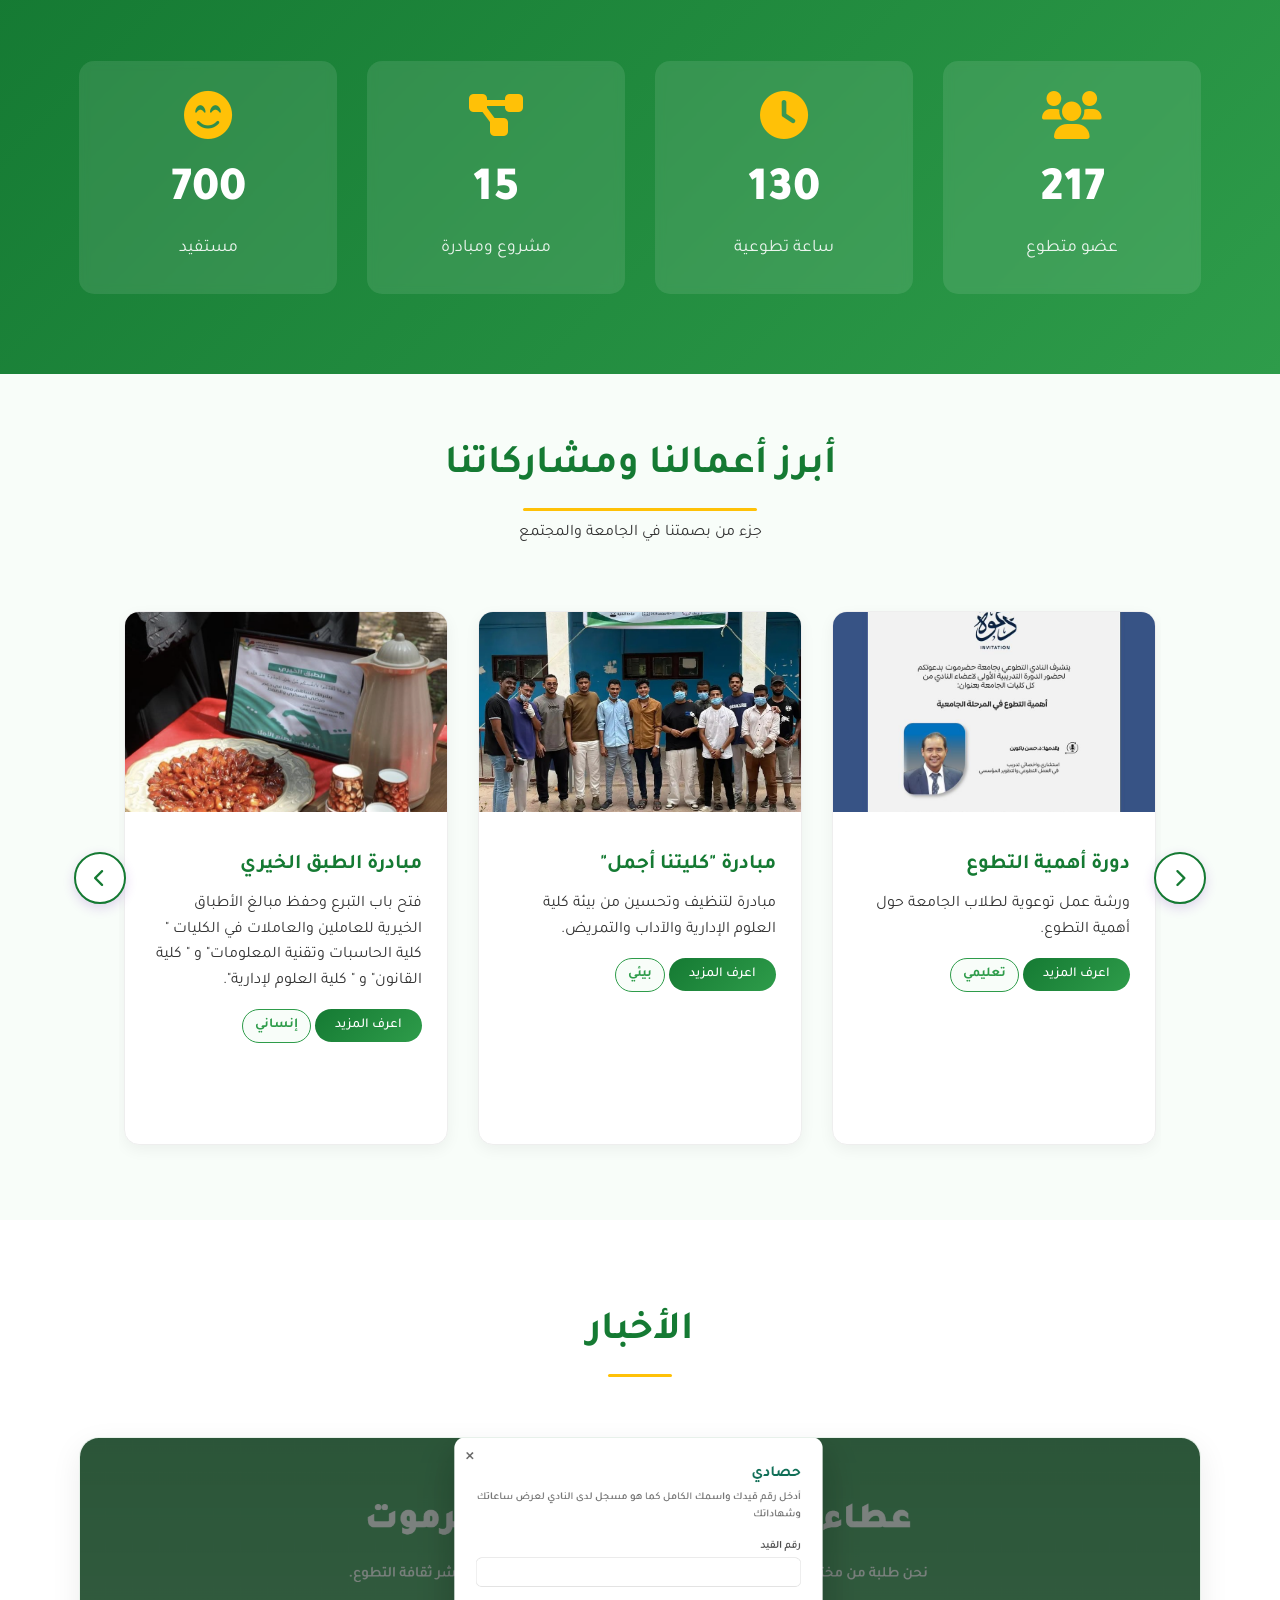
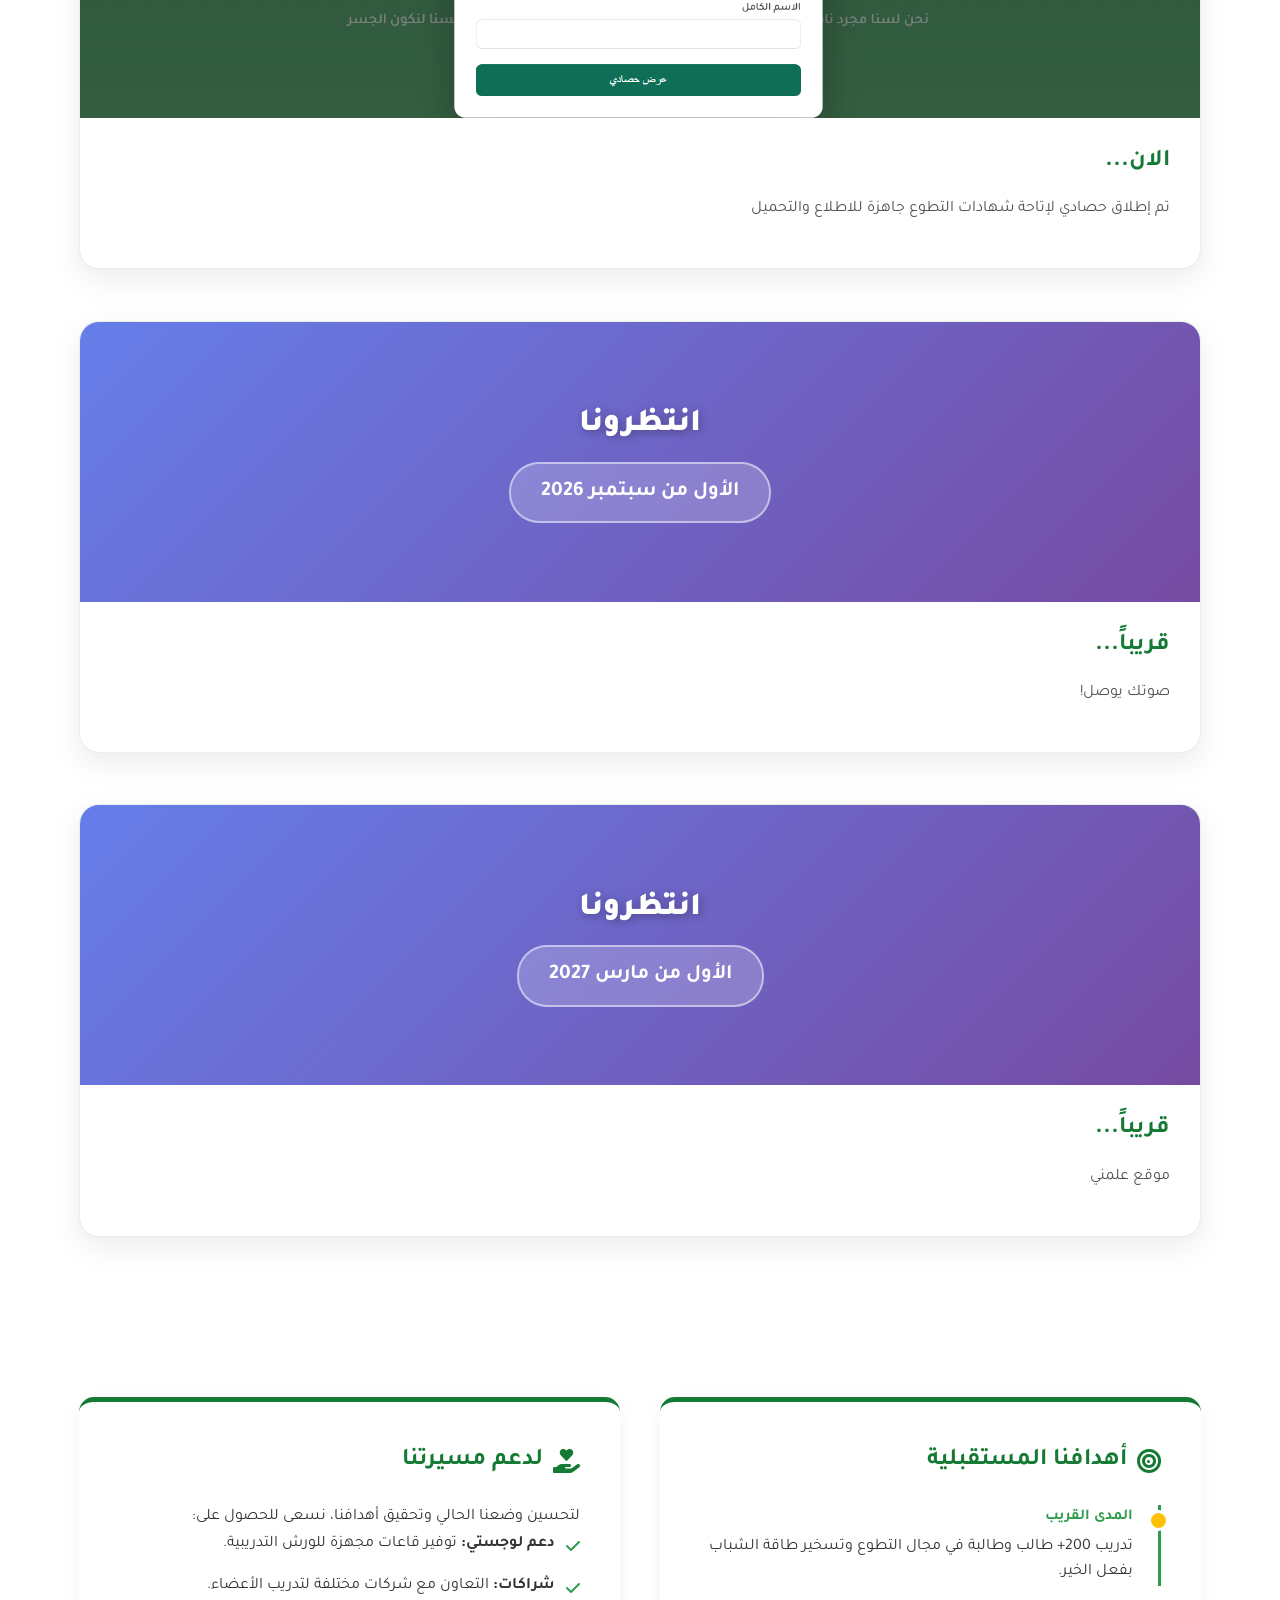
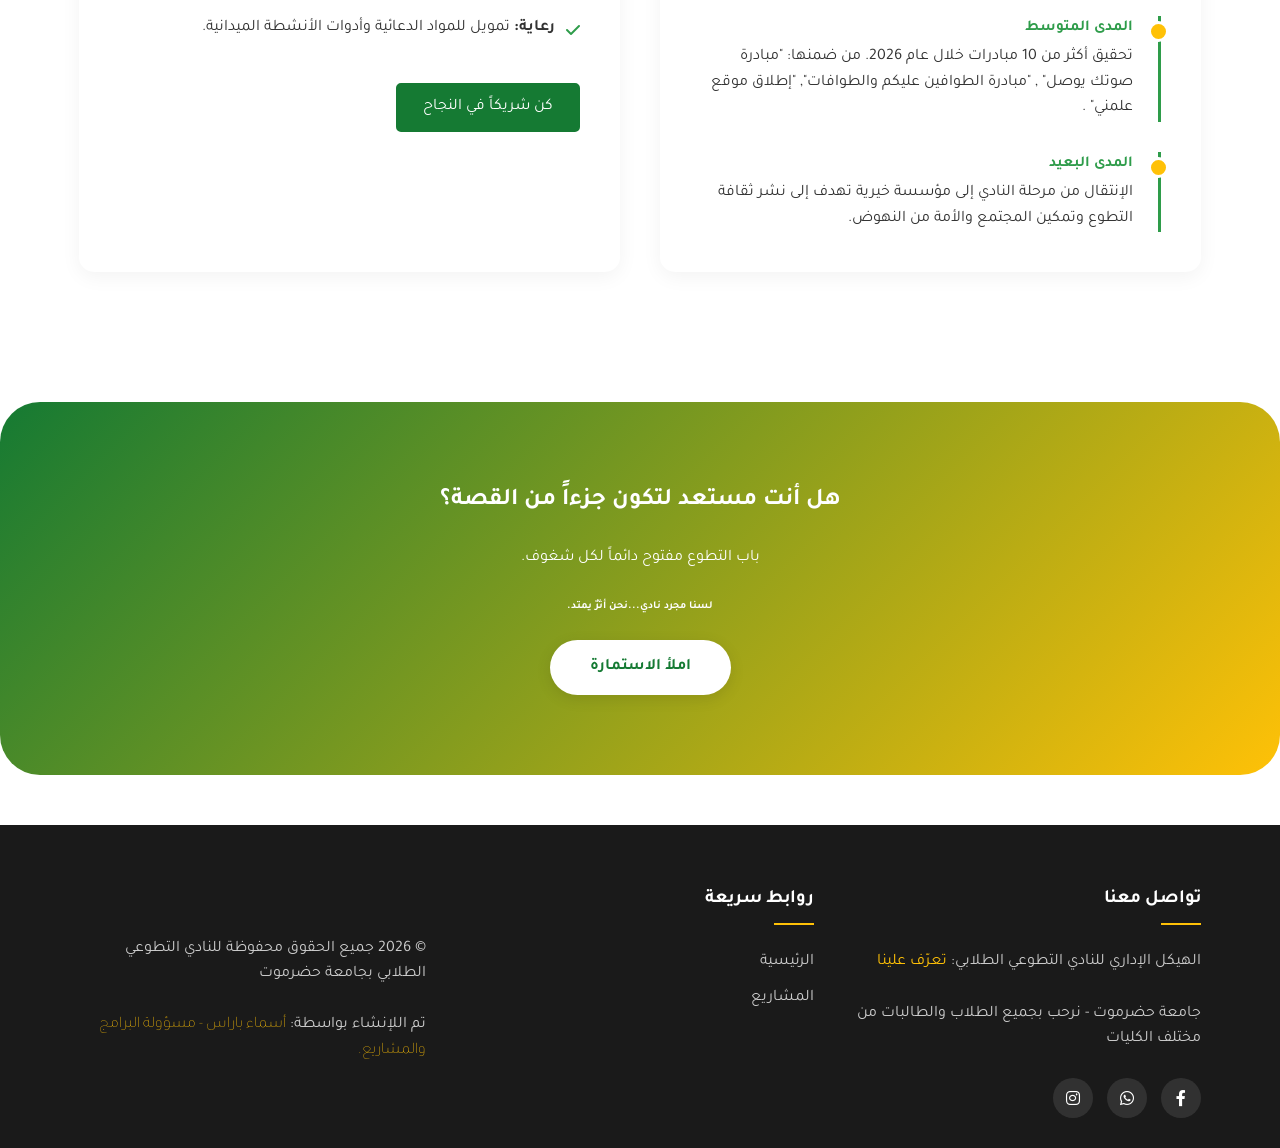
==== commit 34dabfb0: "الأخبار" ====
--- a/index.html
+++ b/index.html
@@ -421,6 +421,25 @@
                 </div>  -->
                 
 <!-- News Card 2: Surprise Element -->
+
+
+
+ <div class="news-card surprise-card">
+                    <div class="news-image">
+                        <!-- Placeholder for surprise image - replace with actual image -->
+                        <img src="imgs/hasadi.png" alt="مفاجأة" onerror="this.style.display='none'">
+                        <!-- <div class="countdown-badge">
+                            <span class="countdown-text">الآن</span>
+                            <span class="countdown-date">الأول من أغسطس 2026</span>
+                        </div> -->
+                    </div>
+                    <div class="news-content">
+                        <h3>الان...</h3>
+                        <p class="news-excerpt"> تم إطلاق حصادي لإتاحة شهادات التطوع جاهزة للاطلاع والتحميل</p>
+                    </div>
+                </div>
+<br> <br>
+
                 <div class="news-card surprise-card">
                     <div class="news-image">
                         <!-- Placeholder for surprise image - replace with actual image -->
@@ -433,22 +452,6 @@
                     <div class="news-content">
                         <h3>قريباً...</h3>
                         <p class="news-excerpt">صوتك يوصل!</p>
-                    </div>
-                </div>
-<br> <br>
-
- <div class="news-card surprise-card">
-                    <div class="news-image">
-                        <!-- Placeholder for surprise image - replace with actual image -->
-                        <img src="imgs/surprise.jpg" alt="مفاجأة" onerror="this.style.display='none'">
-                        <div class="countdown-badge">
-                            <span class="countdown-text">انتظرونا</span>
-                            <span class="countdown-date">الأول من سبتمبر 2026</span>
-                        </div>
-                    </div>
-                    <div class="news-content">
-                        <h3>قريباً...</h3>
-                        <p class="news-excerpt">إعلان شهائد التطوع للمتطوعين</p>
                     </div>
                 </div>
 
